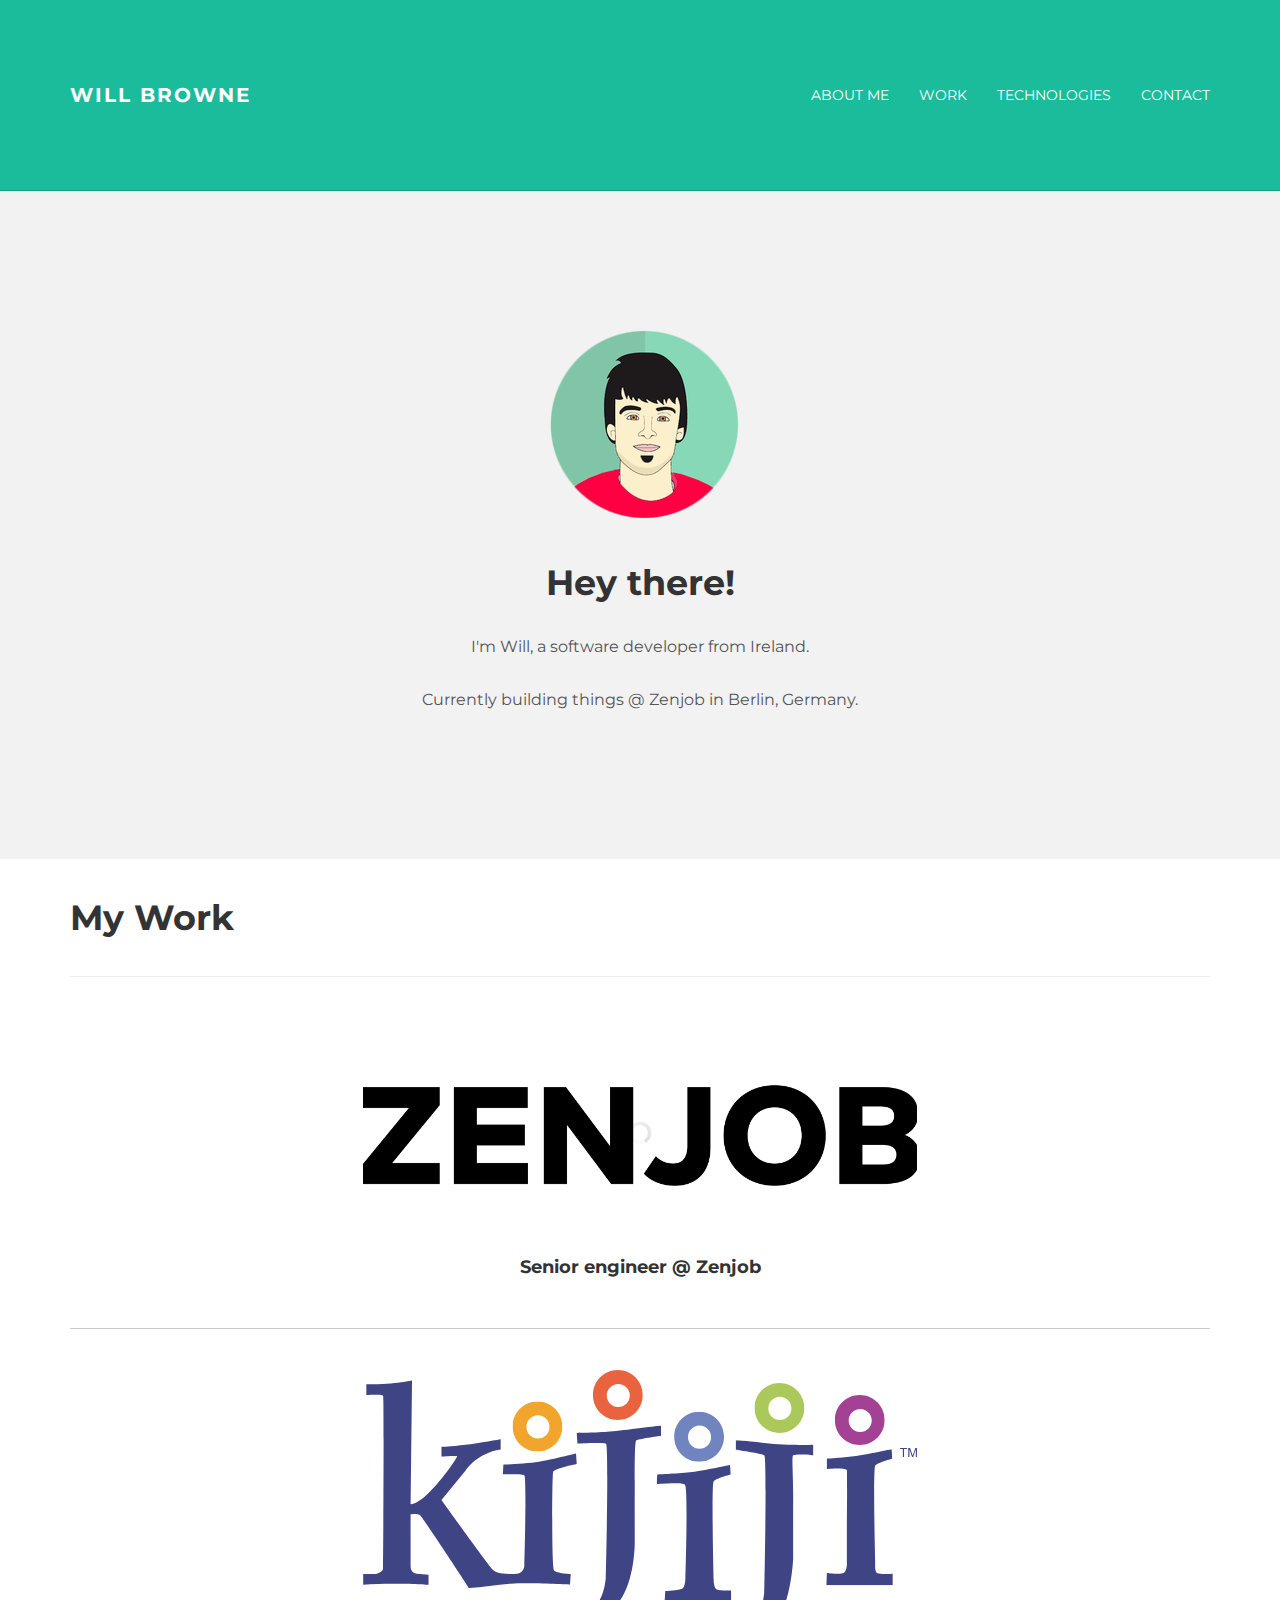
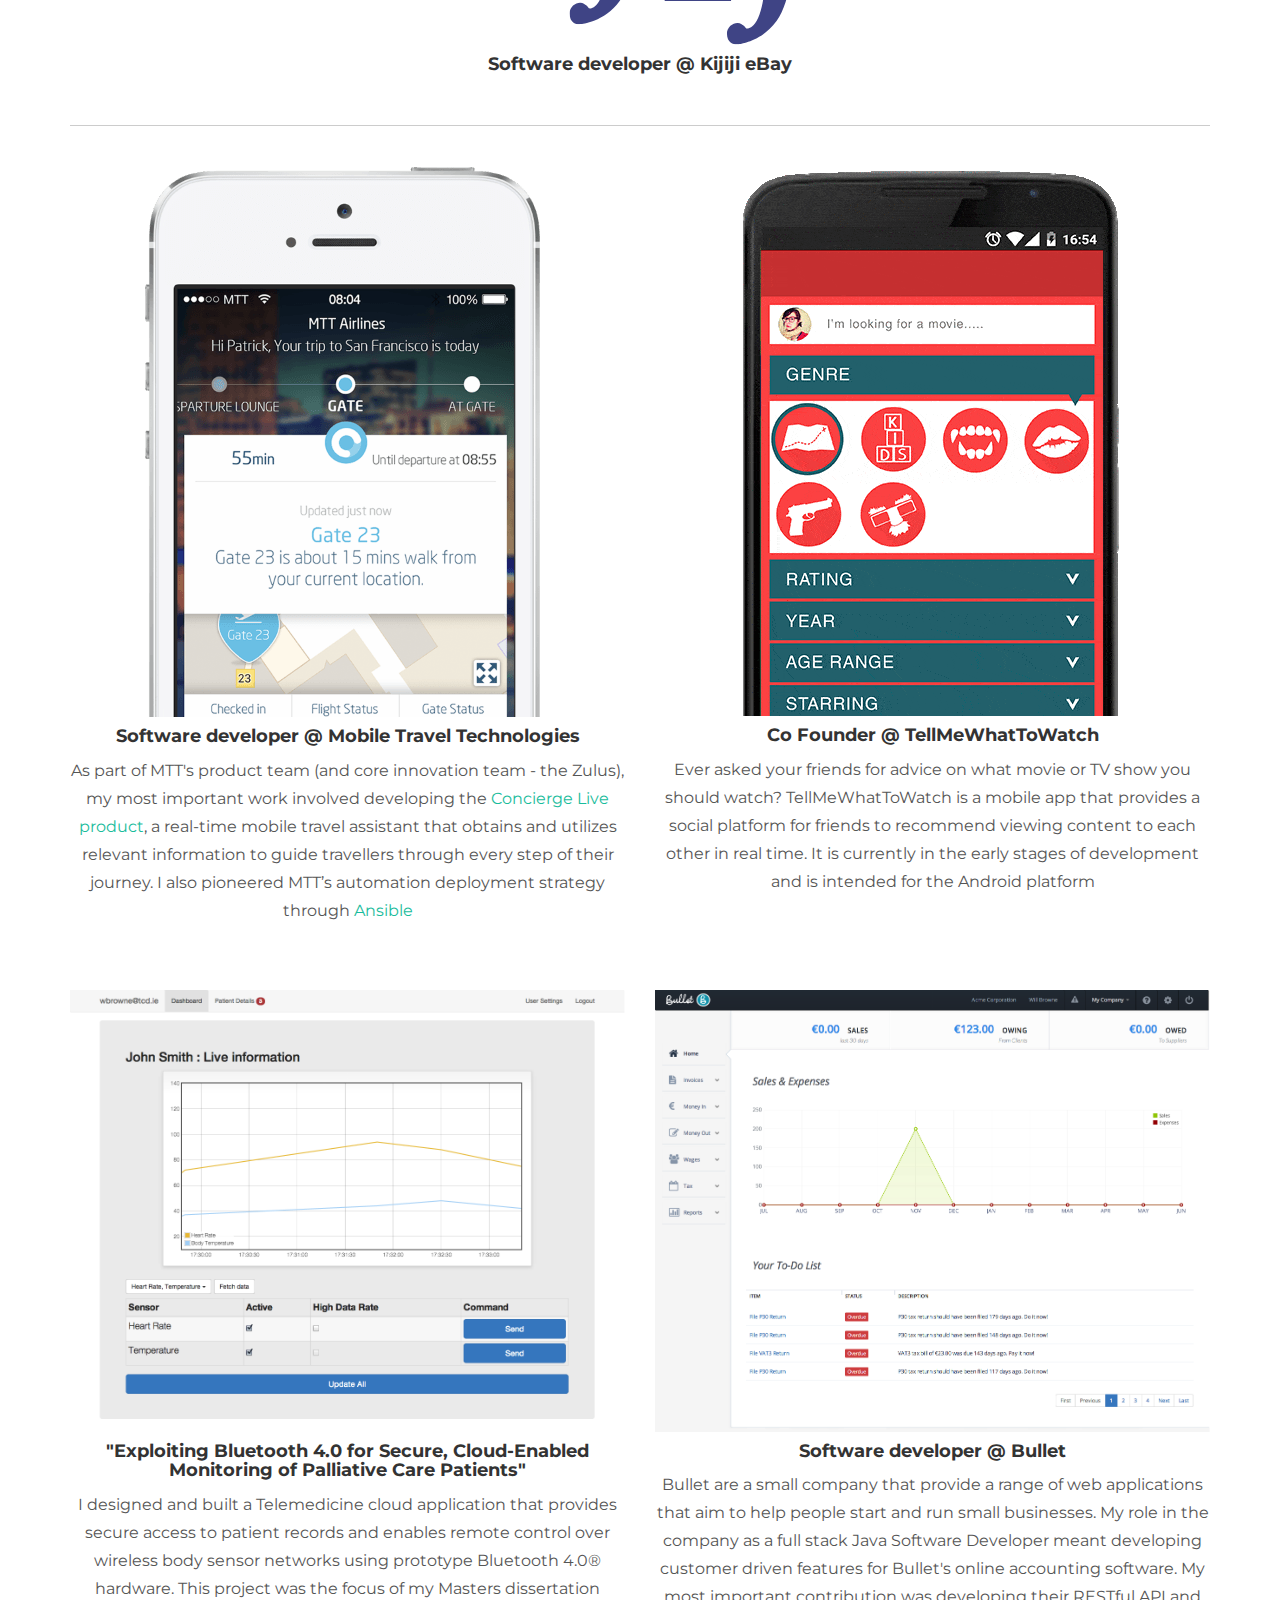
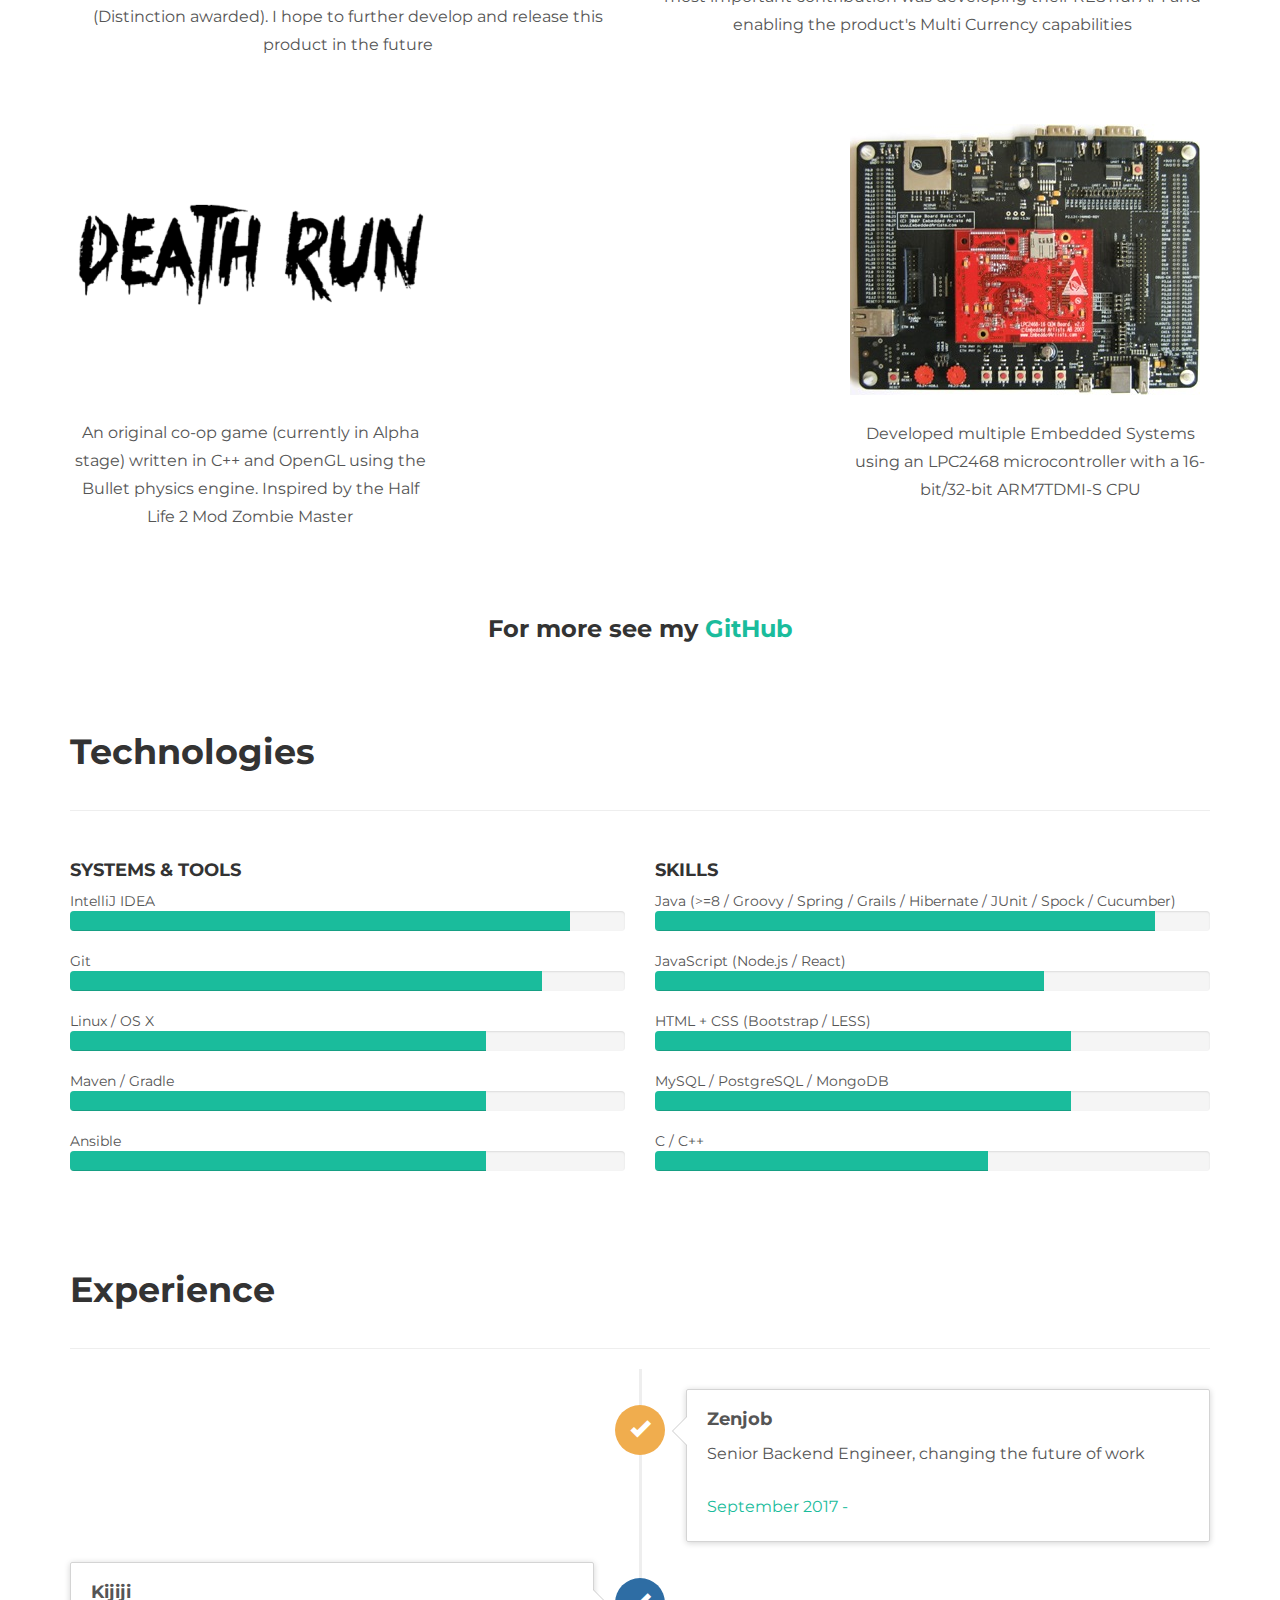
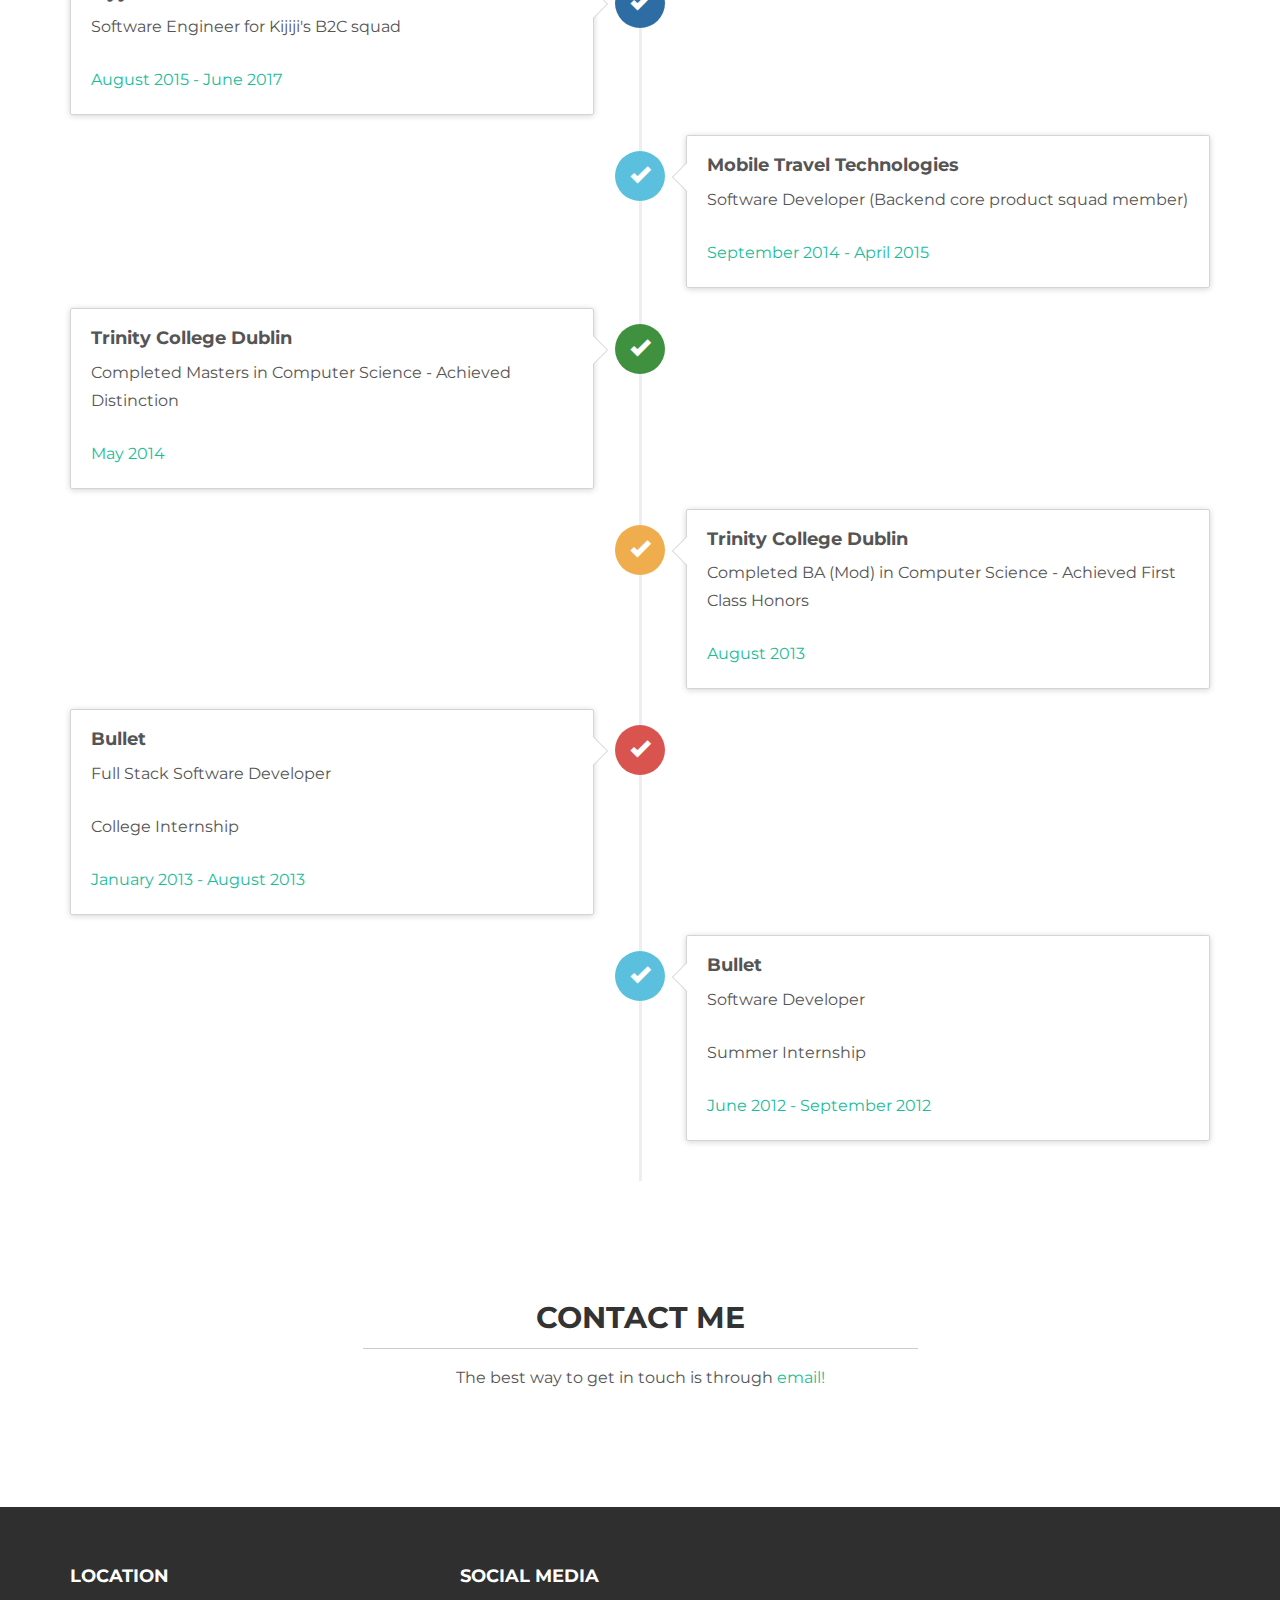
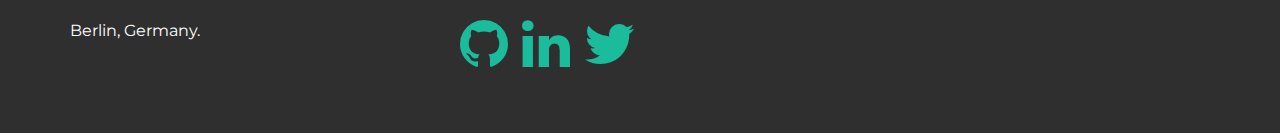
==== index.html @ 661a9d55 "Add twitter link" ====
<!DOCTYPE html>
<html lang="en">
<head>
    <meta charset="utf-8">
    <meta http-equiv="X-UA-Compatible" content="IE=edge">
    <meta name="viewport" content="width=device-width, initial-scale=1.0">
    <meta name="description" content="Will Browne Software Developer Portfolio">
    <meta name="author" content="Will Browne">

    <title>Will Browne | Software Developer</title>

    <script type="text/javascript" src="assets/js/jquery-1.11.1.min.js"></script>
    <script type="text/javascript" src="assets/js/hover.zoom.js"></script>
    <script type="text/javascript" src="assets/js/bootstrap.min.js"></script>

    <link href="assets/css/bootstrap.min.css" rel="stylesheet">
    <link href="assets/css/font-awesome.min.css" rel="stylesheet">
    <link href="assets/css/main.css" rel="stylesheet">
</head>
<body>

<div class="navbar navbar-inverse navbar-static-top">
    <div class="container">
        <div class="navbar-header">
            <button type="button" class="navbar-toggle" data-toggle="collapse" data-target=".navbar-collapse">
                <span class="icon-bar"></span>
                <span class="icon-bar"></span>
                <span class="icon-bar"></span>
            </button>
            <a class="navbar-brand" href="index.html">Will Browne</a>
        </div>
        <div class="navbar-collapse collapse">
            <ul class="nav navbar-nav navbar-right">
                <li><a href="#about">About Me</a></li>
                <li><a href="#work">Work</a></li>
                <li><a href="#technologies">Technologies</a></li>
                <li><a href="#contact">Contact</a></li>
            </ul>
        </div>
    </div>
</div>

<div id="about">
    <div id="ww">
        <div class="container">
            <div class="row">
                <div class="col-lg-8 col-lg-offset-2 centered">
                    <img class="img-responsive center-block" src="assets/img/me.png" alt="me" />
                    <h1>Hey there!</h1>
                    <p>I'm Will, a software developer from Ireland.</p>
                    <p>Currently building things @ Zenjob in Berlin, Germany.</p>
                </div>
            </div>
        </div>
    </div>
</div>

<div id="work">
    <div class="container">
        <div class="page-header">
            <h1>My Work</h1>
        </div>
        
        <div class="row mt centered">
            <div class="col-lg-6 col-lg-offset-3">
                <a class="zoom green" href="http://zenjob.com">
                    <img class="img-responsive" src="assets/img/zenjob.png" alt="zenjob"/>
                </a>
                <div>
                    <h4>Senior engineer @ Zenjob</h4>
                </div>
            </div>
        </div>

        <hr />

        <div class="row mt centered">
            <div class="col-lg-6 col-lg-offset-3">
                <a class="zoom green" href="work.html#kijiji">
                    <img class="img-responsive" src="assets/img/kijiji.svg" alt="kijiji"/>
                </a>
                <div>
                    <h4>Software developer @ Kijiji eBay</h4>
                </div>
            </div>
        </div>

        <hr />

        <div class="row mt centered">
            <div class="col-lg-6">
                <a class="zoom green" href="work.html#mtt">
                    <img class="img-responsive" src="assets/img/mtt.png" alt="MTT"/>
                </a>
                <div>
                    <h4>Software developer @ Mobile Travel Technologies</h4>

                    <p>As part of MTT's product team (and core innovation team - the Zulus), my most important work
                        involved developing the <a href="http://mttnow.com/mtt-concierge">Concierge Live product</a>, a
                        real-time mobile travel assistant that obtains and utilizes relevant information to guide
                        travellers through every step of their journey.
                        I also pioneered MTT’s automation deployment strategy through <a href="http://www.ansible.com">Ansible</a>
                    </p>
                </div>
            </div>

            <div class="col-lg-6">
                <a class="zoom green" href="work.html#movieApp">
                    <img class="img-responsive" src="assets/img/movie_app.gif"
                         alt="FF"/>
                </a>
                <div>
                    <h4>Co Founder @ TellMeWhatToWatch</h4>

                    <p>Ever asked your friends for advice on what movie or TV show you should watch?
                        TellMeWhatToWatch is a mobile app that provides a social platform for friends to recommend
                        viewing content to each other in real time. It is currently in the early stages of development
                        and is intended for the Android platform
                    </p>
                </div>
            </div>

        </div>

        <div class="row mt centered">
            <div class="col-lg-6">
                <a class="zoom green" href="work.html#dissertation"><img
                        class="img-responsive"
                        src="assets/img/health_dashboard.png" alt=""/></a>

                <div>
                    <h4>"Exploiting Bluetooth 4.0 for Secure, Cloud-Enabled Monitoring of Palliative Care Patients"</h4>

                    <p>I designed and built a Telemedicine cloud application that provides secure access to patient
                        records and enables remote control
                        over wireless body sensor networks using prototype Bluetooth 4.0&reg; hardware. This project was
                        the
                        focus of my Masters dissertation (Distinction awarded). I hope to further develop and release
                        this product in the
                        future</p>
                </div>
            </div>
            <div class="col-lg-6">
                <a class="zoom green" href="work.html#bullet"><img
                        class="img-responsive"
                        src="assets/img/bullet.png" alt=""/></a>
                <div>
                    <h4>Software developer @ Bullet</h4>

                    <p>Bullet are a small company that provide a range of web applications that aim to help people start
                        and
                        run small businesses. My role in the company as a full stack Java Software Developer meant
                        developing customer driven features for Bullet's online accounting software. My most important
                        contribution was developing their RESTful API and enabling the product's Multi Currency
                        capabilities</p>
                </div>
            </div>
        </div>

        <div class="row mt centered">
            <div class="col-lg-4">
                <a class="zoom green" href="work.html#deathrun"><img class="img-responsive"
                                                                     src="assets/img/deathrun.png" alt=""/></a>

                <p></p>

                <p>An original co-op game (currently in Alpha stage) written in C++ and OpenGL using the Bullet physics
                    engine. Inspired by the Half Life 2 Mod Zombie Master</p>
            </div>
            <div class="col-lg-4"></div>
            <div class="col-lg-4">
                <a class="zoom green" href="work.html#embedded"><img class="img-responsive" src="assets/img/LPC2468.jpg"
                                                                     alt=""/></a>

                <p></p>

                <p>Developed multiple Embedded Systems using an LPC2468 microcontroller with a 16-bit/32-bit ARM7TDMI-S
                    CPU</p>
            </div>
        </div>

        <div class="row mt centered">
            <h3>For more see my <a href="https://github.com/wbrowne?tab=repositories">GitHub</a></h3>
        </div>

    </div>
</div>

<div id="technologies">
    <div class="container">
        <div class="page-header">
            <h1>Technologies</h1>
        </div>
        <div class="row mt">
            <div class="col-lg-6">
                <h4>SYSTEMS &amp; TOOLS</h4>

                IntelliJ IDEA
                <div class="progress">
                    <div class="progress-bar progress-bar-theme" role="progressbar" aria-valuenow="90" aria-valuemin="0"
                         aria-valuemax="100" style="width: 90%;">
                        <span class="sr-only">90% Complete</span>
                    </div>
                </div>

                Git
                <div class="progress">
                    <div class="progress-bar progress-bar-theme" role="progressbar" aria-valuenow="80" aria-valuemin="0"
                         aria-valuemax="100" style="width: 85%;">
                        <span class="sr-only">85% Complete</span>
                    </div>
                </div>

                Linux / OS X
                <div class="progress">
                    <div class="progress-bar progress-bar-theme" role="progressbar" aria-valuenow="70" aria-valuemin="0"
                         aria-valuemax="100" style="width: 75%;">
                        <span class="sr-only">75% Complete</span>
                    </div>
                </div>

                Maven / Gradle
                <div class="progress">
                    <div class="progress-bar progress-bar-theme" role="progressbar" aria-valuenow="75" aria-valuemin="0"
                         aria-valuemax="100" style="width: 75%;">
                        <span class="sr-only">75% Complete</span>
                    </div>
                </div>

                Ansible
                <div class="progress">
                    <div class="progress-bar progress-bar-theme" role="progressbar" aria-valuenow="75" aria-valuemin="0"
                         aria-valuemax="100" style="width: 75%;">
                        <span class="sr-only">75% Complete</span>
                    </div>
                </div>

            </div>

            <div class="col-lg-6">
                <h4>SKILLS</h4>
                Java (>=8 / Groovy / Spring / Grails / Hibernate / JUnit / Spock / Cucumber)
                <div class="progress">
                    <div class="progress-bar progress-bar-theme" role="progressbar" aria-valuenow="90" aria-valuemin="0"
                         aria-valuemax="100" style="width: 90%;">
                        <span class="sr-only">90% Complete</span>
                    </div>
                </div>

                JavaScript (Node.js / React)
                <div class="progress">
                    <div class="progress-bar progress-bar-theme" role="progressbar" aria-valuenow="75" aria-valuemin="0"
                         aria-valuemax="100" style="width: 70%;">
                        <span class="sr-only">70% Complete</span>
                    </div>
                </div>

                HTML + CSS (Bootstrap / LESS)
                <div class="progress">
                    <div class="progress-bar progress-bar-theme" role="progressbar" aria-valuenow="75" aria-valuemin="0"
                         aria-valuemax="100" style="width: 75%;">
                        <span class="sr-only">75% Complete</span>
                    </div>
                </div>

                MySQL / PostgreSQL / MongoDB
                <div class="progress">
                    <div class="progress-bar progress-bar-theme" role="progressbar" aria-valuenow="75" aria-valuemin="0"
                         aria-valuemax="100" style="width: 75%;">
                        <span class="sr-only">75% Complete</span>
                    </div>
                </div>

                C / C++
                <div class="progress">
                    <div class="progress-bar progress-bar-theme" role="progressbar" aria-valuenow="65" aria-valuemin="0"
                         aria-valuemax="100" style="width: 60%;">
                        <span class="sr-only">60% Complete</span>
                    </div>
                </div>

            </div>
        </div>
    </div>
</div>

<div class="container">
    <div class="page-header">
        <h1 id="timeline">Experience</h1>
    </div>
    <ul class="timeline">
        <li class="timeline-inverted">
            <div class="timeline-badge warning"><i class="glyphicon glyphicon-ok"></i></div>
            <div class="timeline-panel">
                <div class="timeline-heading">
                    <h4 class="timeline-title">Zenjob</h4>

                    <p>Senior Backend Engineer, changing the future of work</p>
                </div>
                <div class="timeline-body">
                    <p class="green">September 2017 -</p>
                </div>
            </div>
        </li>
        <li>
            <div class="timeline-badge primary"><i class="glyphicon glyphicon-ok"></i></div>
            <div class="timeline-panel">
                <div class="timeline-heading">
                    <h4 class="timeline-title">Kijiji</h4>

                    <p>Software Engineer for Kijiji's B2C squad</p>
                </div>
                <div class="timeline-body">
                    <p class="green">August 2015 - June 2017</p>
                </div>
            </div>
        </li>
        <li class="timeline-inverted">
            <div class="timeline-badge info"><i class="glyphicon glyphicon-ok"></i></div>
            <div class="timeline-panel">
                <div class="timeline-heading">
                    <h4 class="timeline-title">Mobile Travel Technologies</h4>

                    <p>Software Developer (Backend core product squad member)</p>
                </div>
                <div class="timeline-body">
                    <p class="green">September 2014 - April 2015</p>
                </div>
            </div>
        </li>
        <li>
            <div class="timeline-badge success"><i class="glyphicon glyphicon-ok"></i></div>
            <div class="timeline-panel">
                <div class="timeline-heading">
                    <h4 class="timeline-title">Trinity College Dublin</h4>

                    <p>Completed Masters in Computer Science - Achieved Distinction</p>
                </div>
                <div class="timeline-body">
                    <p class="green">May 2014</p>
                </div>
            </div>
        </li>
        <li class="timeline-inverted">
            <div class="timeline-badge warning"><i class="glyphicon glyphicon-ok"></i></div>
            <div class="timeline-panel">
                <div class="timeline-heading">
                    <h4 class="timeline-title">Trinity College Dublin</h4>

                    <p>Completed BA (Mod) in Computer Science - Achieved First Class Honors</p>
                </div>
                <div class="timeline-body">
                    <p class="green">August 2013</p>
                </div>
            </div>
        </li>
        <li>
            <div class="timeline-badge danger"><i class="glyphicon glyphicon-ok"></i></div>
            <div class="timeline-panel">
                <div class="timeline-heading">
                    <h4 class="timeline-title">Bullet</h4>

                    <p>Full Stack Software Developer</p>

                    <p>College Internship</p>
                </div>
                <div class="timeline-body">
                    <p class="green">January 2013 - August 2013</p>
                </div>
            </div>
        </li>
        <li class="timeline-inverted">
            <div class="timeline-badge info"><i class="glyphicon glyphicon-ok"></i></div>
            <div class="timeline-panel">
                <div class="timeline-heading">
                    <h4 class="timeline-title">Bullet</h4>

                    <p>Software Developer</p>

                    <p>Summer Internship</p>
                </div>
                <div class="timeline-body">
                    <p class="green">June 2012 - September 2012</p>
                </div>
            </div>
        </li>
    </ul>
</div>

<div id="contact">
    <div class="container pt">
        <div class="row mt">
            <div class="col-lg-6 col-lg-offset-3 centered">
                <h2>CONTACT ME</h2>
                <hr>
                <p>The best way to get in touch is through <a
                        href="mailto:wbrowne@tcd.ie?Subject=Hello!">email!</a></p>
            </div>
        </div>
    </div>
</div>

<div id="footer">
    <div class="container">
        <div class="row">
            <div class="col-lg-4">
                <h4>Location</h4>
                <p>
                    Berlin, Germany.
                </p>
            </div>

            <div class="col-lg-4">
                <h4>Social Media</h4>

                <ul class="list-inline">
                    <li><a href="https://github.com/wbrowne?tab=repositories" class="fa fa-github fa-4x"></a></li>
                    <li><a href="https://www.linkedin.com/in/willbrowne" class="fa fa-linkedin fa-4x"></a></li>
                    <li><a href="https://www.twitter.com/_willbrowne_" class="fa fa-twitter fa-4x"></a></li>
                </ul>
            </div>
        </div>
    </div>
</div>

</body>
</html>
---- assets/css/main.css ----
/*
 * Author: Carlos Alvarez
 * URL: http://alvarez.is
 *
 * Project Name: STANLEY - Free Bootstrap 3 Theme
 * Version: 1.0
 * URL: http://blacktie.co
 */

@import url(http://fonts.googleapis.com/css?family=Montserrat:400,700);

html,
body {
  height: 100%;
  width: 100%;
}

body {
  	background-color: #ffffff;
  	font-family: 'Montserrat', sans-serif;
    font-weight: 400;
    font-size: 14px;
    color: #555;

    -webkit-font-smoothing: antialiased;
    -webkit-overflow-scrolling: touch;
}

/* Titles */
h1, h2, h3, h4, h5, h6 {
	font-family: 'Montserrat', sans-serif;
    font-weight: 700;
    color: #333;
}

h1 {
	font-size: 35px;
	margin-top: 30px;
	margin-bottom: 30px;
}

/* Paragraph & Typographic */
p {
    line-height: 28px;
    margin-bottom: 25px;
    font-size: 16px;
}

.centered {
    text-align: center;
}

/* Links */
a {
    color: #1abc9c;
    word-wrap: break-word;

    -webkit-transition: color 0.1s ease-in, background 0.1s ease-in;
    -moz-transition: color 0.1s ease-in, background 0.1s ease-in;
    -ms-transition: color 0.1s ease-in, background 0.1s ease-in;
    -o-transition: color 0.1s ease-in, background 0.1s ease-in;
    transition: color 0.1s ease-in, background 0.1s ease-in;
}

a:hover,
a:focus {
    color: #7b7b7b;
    text-decoration: none;
    outline: 0;
}

a:before,
a:after {
    -webkit-transition: color 0.1s ease-in, background 0.1s ease-in;
    -moz-transition: color 0.1s ease-in, background 0.1s ease-in;
    -ms-transition: color 0.1s ease-in, background 0.1s ease-in;
    -o-transition: color 0.1s ease-in, background 0.1s ease-in;
    transition: color 0.1s ease-in, background 0.1s ease-in;
}

 hr {
    display: block;
    height: 1px;
    border: 0;
    border-top: 1px solid #ccc;
    margin: 1em 0;
    padding: 0;
}

.navbar {
	text-transform: uppercase;
	margin-bottom: 0px;
}

.navbar-inverse {
	padding-bottom: 70px;
	padding-top: 70px;
}

.navbar-inverse {
	background-color: #1abc9c;
	border-color: #16a085;
}

.navbar-inverse .navbar-nav > li > a {
	color: white;
}

.navbar-inverse .navbar-nav > li > a:hover {
	color: #222222;
}

.navbar-brand {
	font-weight: 700;
	font-size: 20px;
	letter-spacing: 2px;
}

.navbar-brand:hover {
    font-size: 21px;
}

.navbar-inverse .navbar-brand {
	color: white;
}

.navbar-inverse .navbar-toggle {
	border-color: transparent;
}

.progress-bar-theme {
  background-color: #1abc9c;
}

.green {
	color: #1abc9c;
}

/* Helpers */

.mt {
	margin-top: 40px;
	margin-bottom: 40px;
}

.pt {
	padding-top: 50px;
	padding-bottom: 50px;
}

/* +++++ WRAP SECTIONS +++++ */

#ww {
	padding-top: 120px;
	padding-bottom: 120px;
	background-color: #f2f2f2;
}

#footer {
	background-color: #2f2f2f;
	padding-top: 50px;
	padding-bottom: 50px;
}

#footer p {
	color: white;
}

#footer h4 {
	color: white;
	text-transform: uppercase;
	padding-bottom: 20px;
}


/* +++++ Color Wraps / Blog Page +++++ */

#grey {
	padding-top: 60px;
	padding-bottom: 60px;
	background-color: #f2f2f2;
}

#white {
	padding-top: 60px;
	padding-bottom: 60px;
	background-color: #ffffff;
}

.bq {
	font-size: 22px;
	padding-top: 30px;
}

/* Effects also are controled by hover.zoom.js */
.zoom {
    display:block;
    position:relative;
    overflow:hidden;
    background:transparent url(../img/loader.gif) no-repeat center;
}

.zoomOverlay {
    position:absolute;
    top:0; left:0;
    bottom:0; right:0;
    display:none;
    background: url(../img/zoom.png) no-repeat center;
}

.zoom2 {
	opacity: 1;
}

.zoom2:hover {
	opacity: 0.5;
}

.vert-text {
  display: table-cell;
  vertical-align: middle;
  text-align: center;
}

.vert-text h1 {
  padding: 0;
  margin: 0;
  font-size: 4.5em;
  font-weight: 700;
}

/* Full Page Image Header Area */

.header {
  display: table;
  height: 100%;
  width: 100%;
  position: relative;
  background: url(../img/work.jpg) no-repeat center center fixed;
  -webkit-background-size: cover;
  -moz-background-size: cover;
  -o-background-size: cover;
  background-size: cover;
}

.right-align {
    float: right;
}

/* Timeline */
.timeline {
    list-style: none;
    padding: 20px 0 20px;
    position: relative;
}

.timeline:before {
    top: 0;
    bottom: 0;
    position: absolute;
    content: " ";
    width: 3px;
    background-color: #eeeeee;
    left: 50%;
    margin-left: -1.5px;
}

.timeline > li {
    margin-bottom: 20px;
    position: relative;
}

.timeline > li:before,
.timeline > li:after {
    content: " ";
    display: table;
}

.timeline > li:after {
    clear: both;
}

.timeline > li:before,
.timeline > li:after {
    content: " ";
    display: table;
}

.timeline > li:after {
    clear: both;
}

.timeline > li > .timeline-panel {
    width: 46%;
    float: left;
    border: 1px solid #d4d4d4;
    border-radius: 2px;
    padding: 20px;
    position: relative;
    -webkit-box-shadow: 0 1px 6px rgba(0, 0, 0, 0.175);
    box-shadow: 0 1px 6px rgba(0, 0, 0, 0.175);
}

.timeline > li > .timeline-panel:before {
    position: absolute;
    top: 26px;
    right: -15px;
    display: inline-block;
    border-top: 15px solid transparent;
    border-left: 15px solid #ccc;
    border-right: 0 solid #ccc;
    border-bottom: 15px solid transparent;
    content: " ";
}

.timeline > li > .timeline-panel:after {
    position: absolute;
    top: 27px;
    right: -14px;
    display: inline-block;
    border-top: 14px solid transparent;
    border-left: 14px solid #fff;
    border-right: 0 solid #fff;
    border-bottom: 14px solid transparent;
    content: " ";
}

.timeline > li > .timeline-badge {
    color: #fff;
    width: 50px;
    height: 50px;
    line-height: 50px;
    font-size: 1.4em;
    text-align: center;
    position: absolute;
    top: 16px;
    left: 50%;
    margin-left: -25px;
    background-color: #999999;
    z-index: 100;
    border-top-right-radius: 50%;
    border-top-left-radius: 50%;
    border-bottom-right-radius: 50%;
    border-bottom-left-radius: 50%;
}

.timeline > li.timeline-inverted > .timeline-panel {
    float: right;
}

.timeline > li.timeline-inverted > .timeline-panel:before {
    border-left-width: 0;
    border-right-width: 15px;
    left: -15px;
    right: auto;
}

.timeline > li.timeline-inverted > .timeline-panel:after {
    border-left-width: 0;
    border-right-width: 14px;
    left: -14px;
    right: auto;
}

.timeline-badge.primary {
    background-color: #2e6da4 !important;
}

.timeline-badge.success {
    background-color: #3f903f !important;
}

.timeline-badge.warning {
    background-color: #f0ad4e !important;
}

.timeline-badge.danger {
    background-color: #d9534f !important;
}

.timeline-badge.info {
    background-color: #5bc0de !important;
}

.timeline-title {
    margin-top: 0;
    color: inherit;
}

.timeline-body > p,
.timeline-body > ul {
    margin-bottom: 0;
}

.timeline-body > p + p {
    margin-top: 5px;
}

@media (max-width: 767px) {
    ul.timeline:before {
        left: 40px;
    }

    ul.timeline > li > .timeline-panel {
        width: calc(100% - 90px);
        width: -moz-calc(100% - 90px);
        width: -webkit-calc(100% - 90px);
    }

    ul.timeline > li > .timeline-badge {
        left: 15px;
        margin-left: 0;
        top: 16px;
    }

    ul.timeline > li > .timeline-panel {
        float: right;
    }

    ul.timeline > li > .timeline-panel:before {
        border-left-width: 0;
        border-right-width: 15px;
        left: -15px;
        right: auto;
    }

    ul.timeline > li > .timeline-panel:after {
        border-left-width: 0;
        border-right-width: 14px;
        left: -14px;
        right: auto;
    }
}

/* PNG sprites */
.sprites { background: url('../img/sprites.png') no-repeat; }
.bullet { width: 555px; height: 442px; background-position: -556px -539px; }
.deathrun { width: 360px; height: 270px; background-position: -551px -268px; }
.health_dashboard { width: 555px; height: 442px; background-position: 0 -551px; }
.mtt { width: 550px; height: 550px; background-position: 0 0; }
.mtt_logo { width: 220px; height: 220px; background-position: -912px 0; }
.nodejs { width: 360px; height: 267px; background-position: -551px 0; }
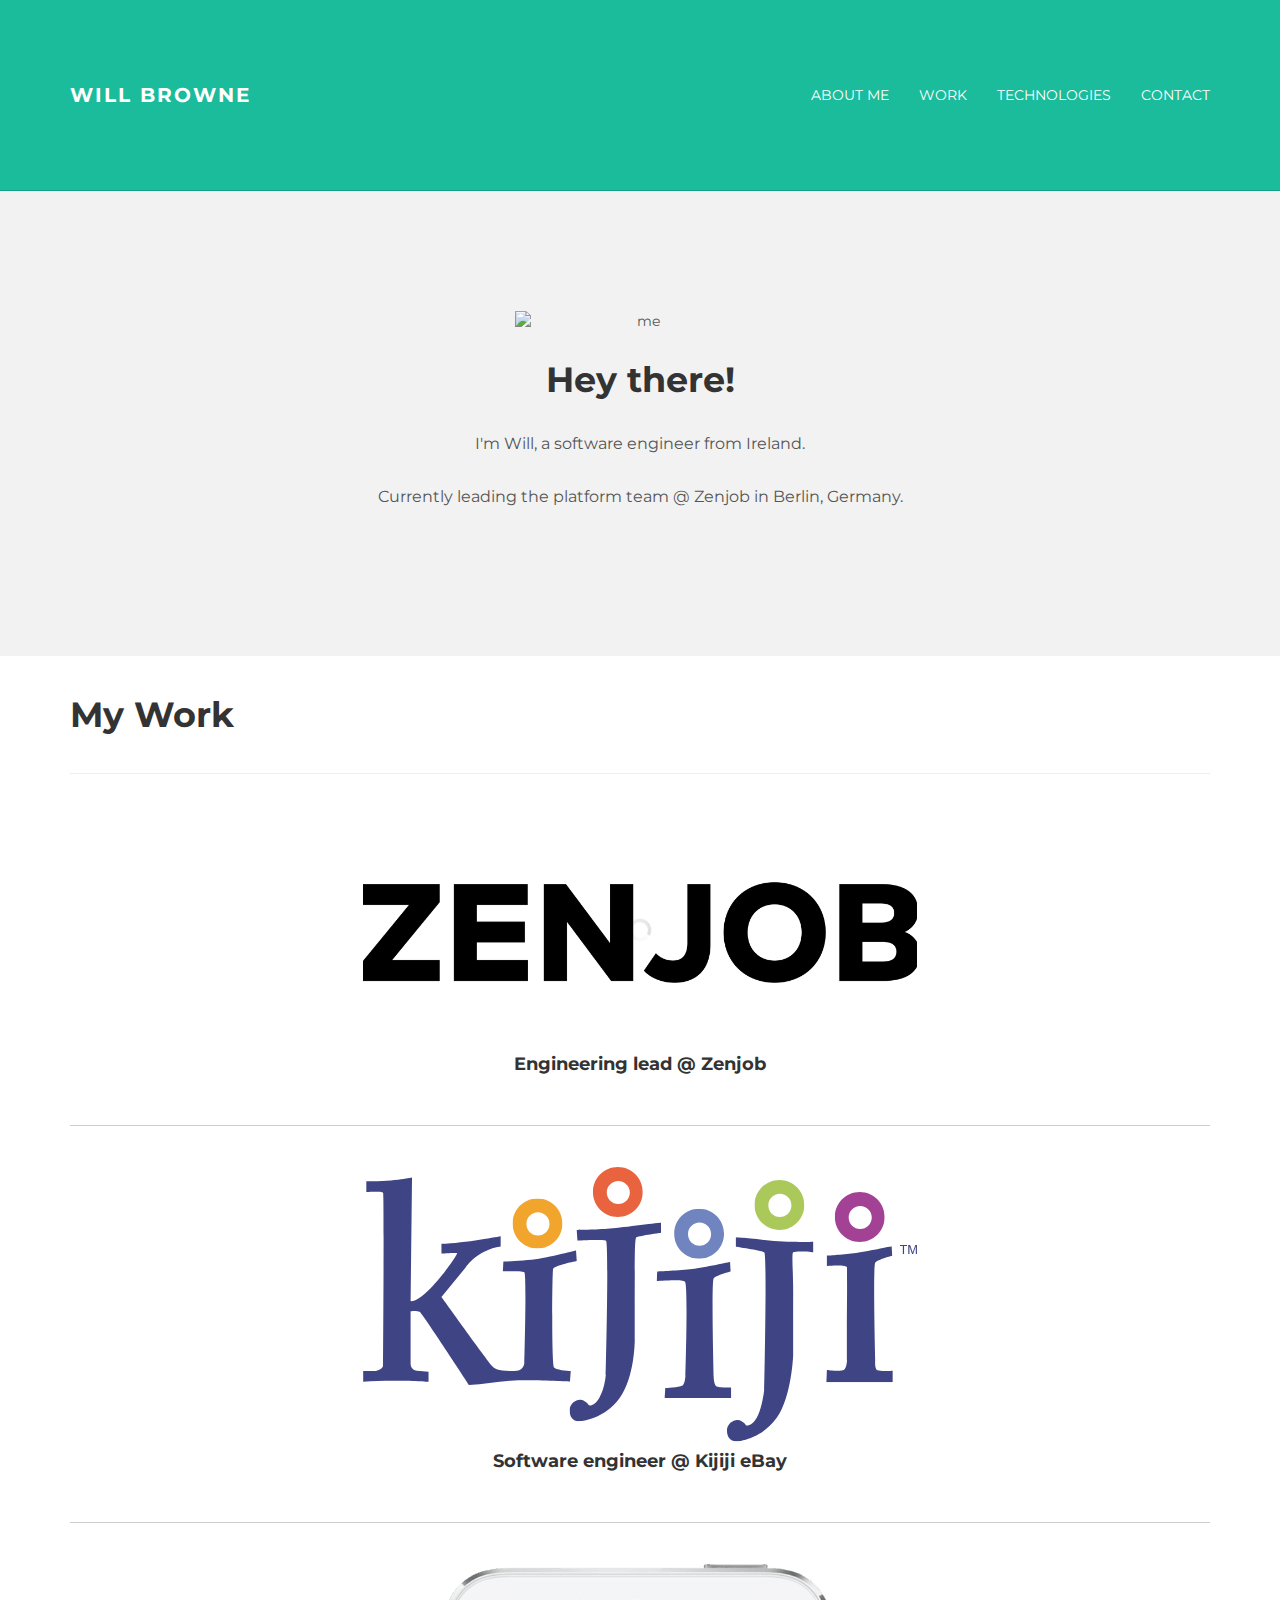
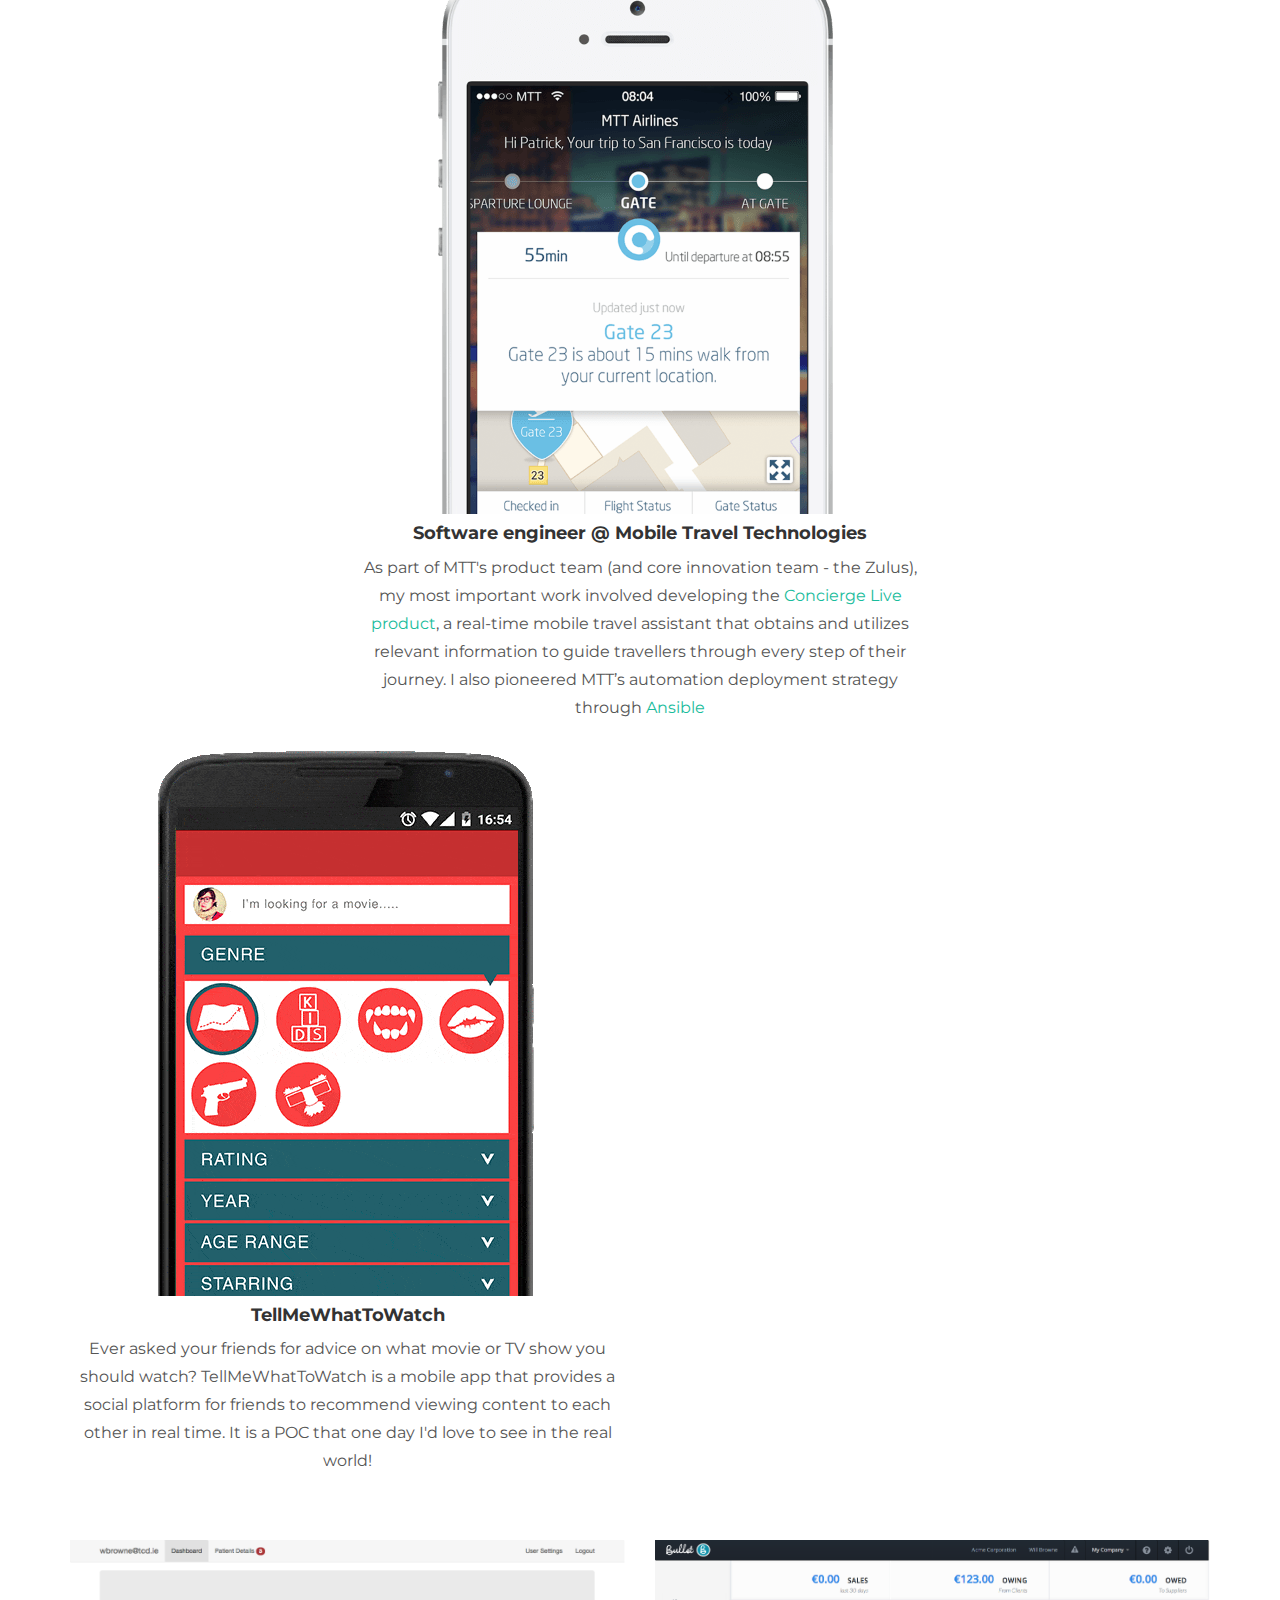
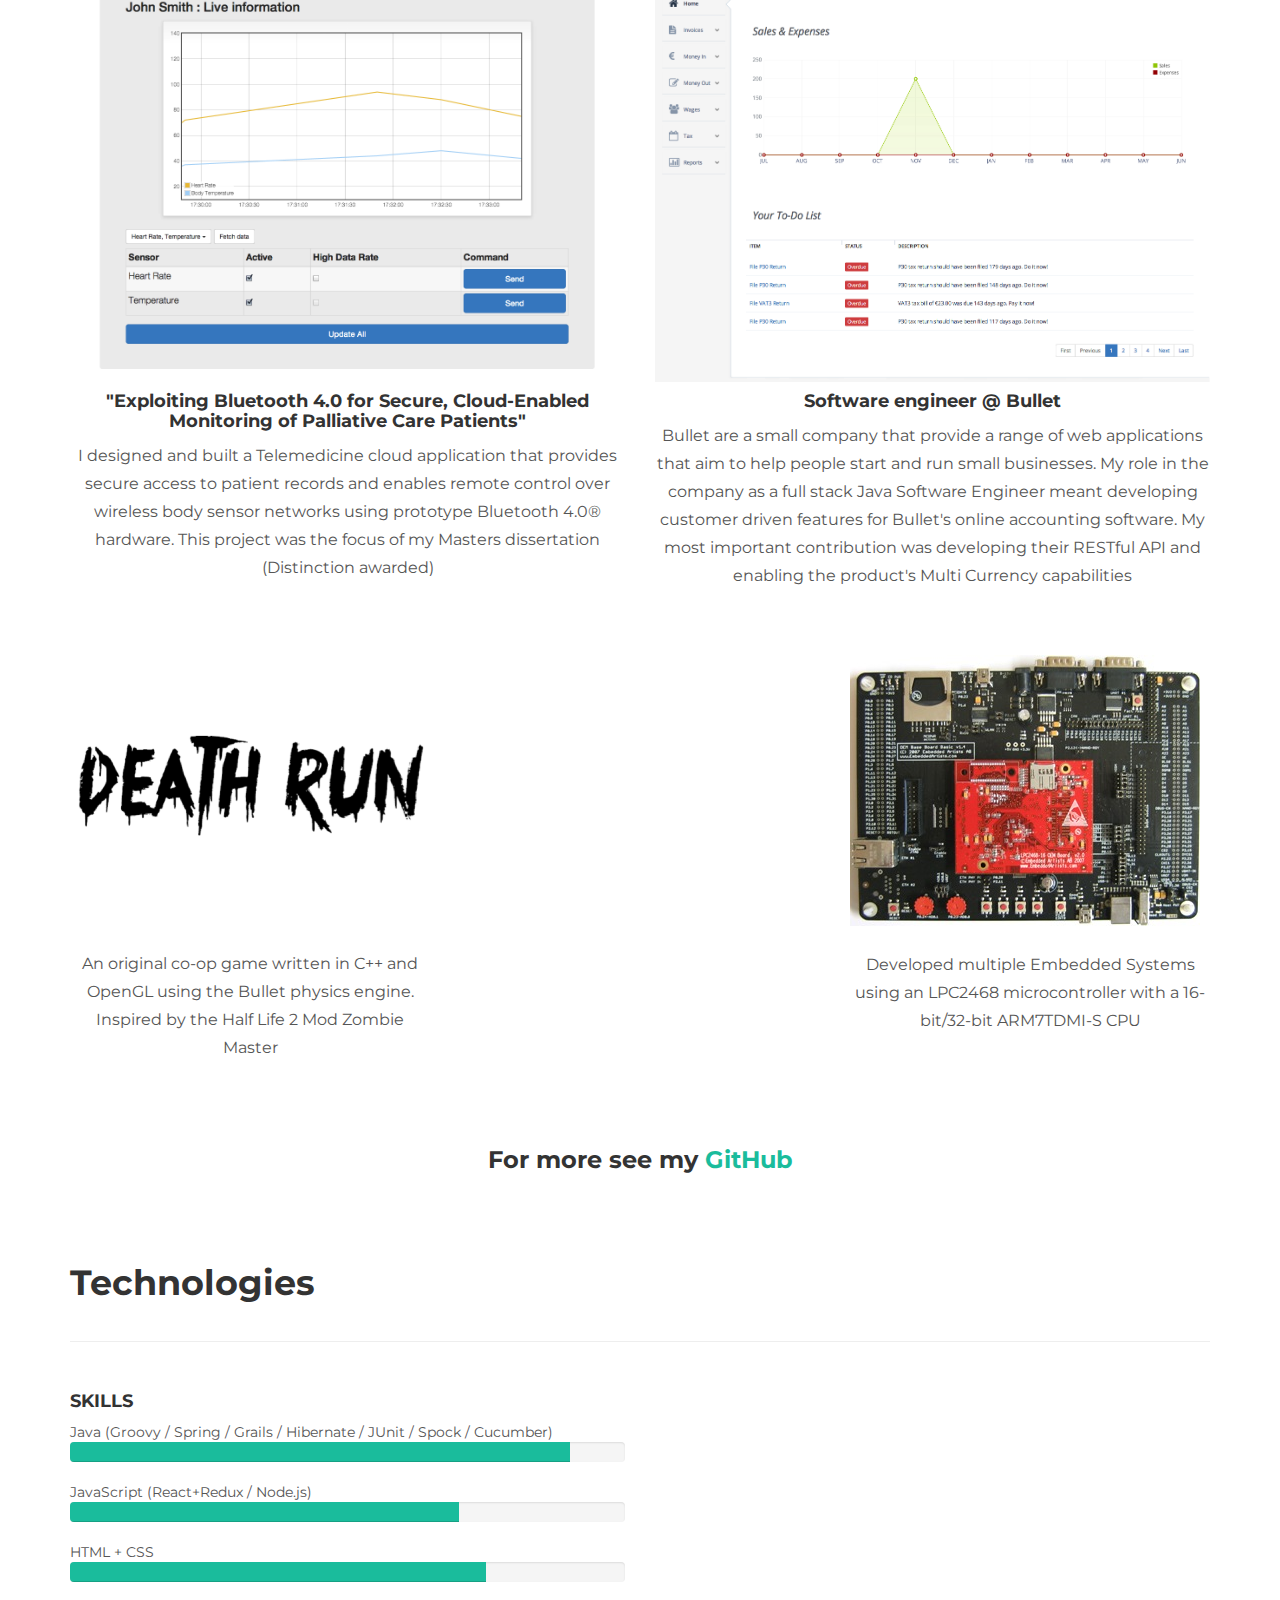
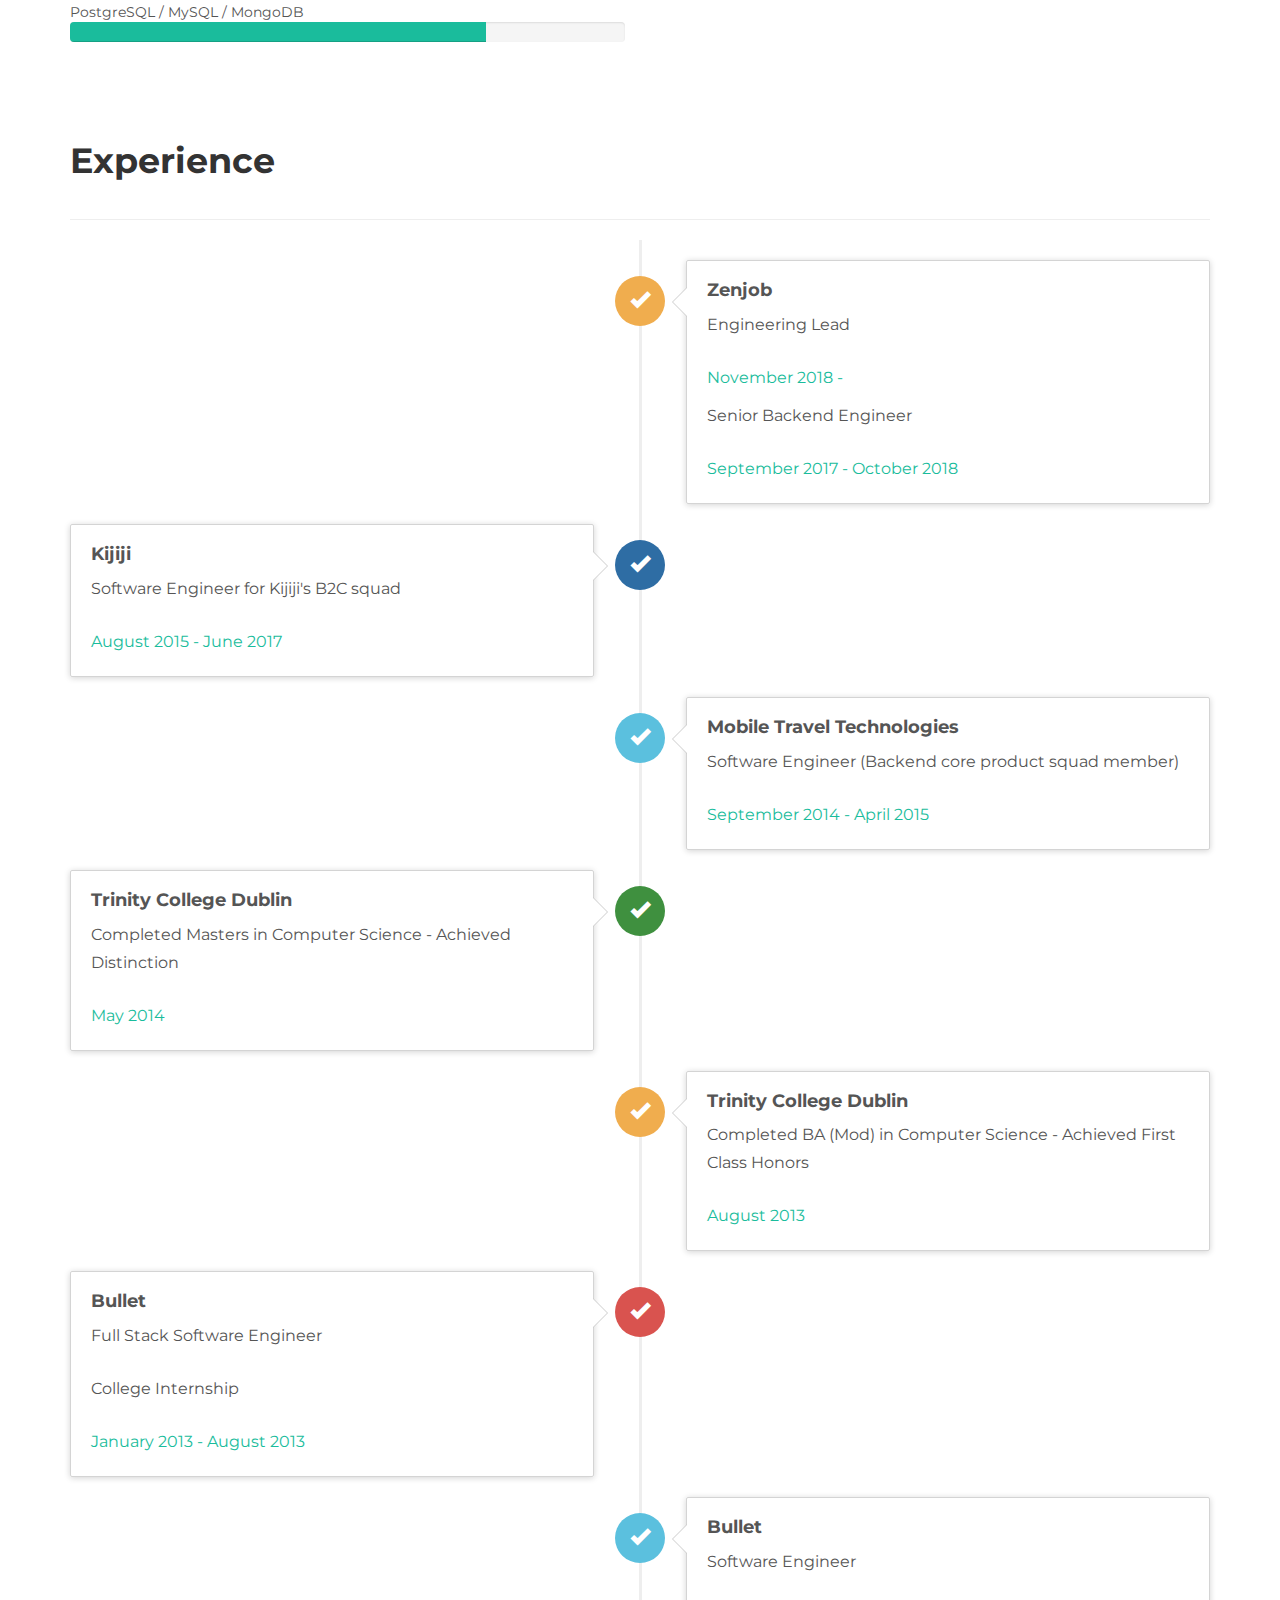
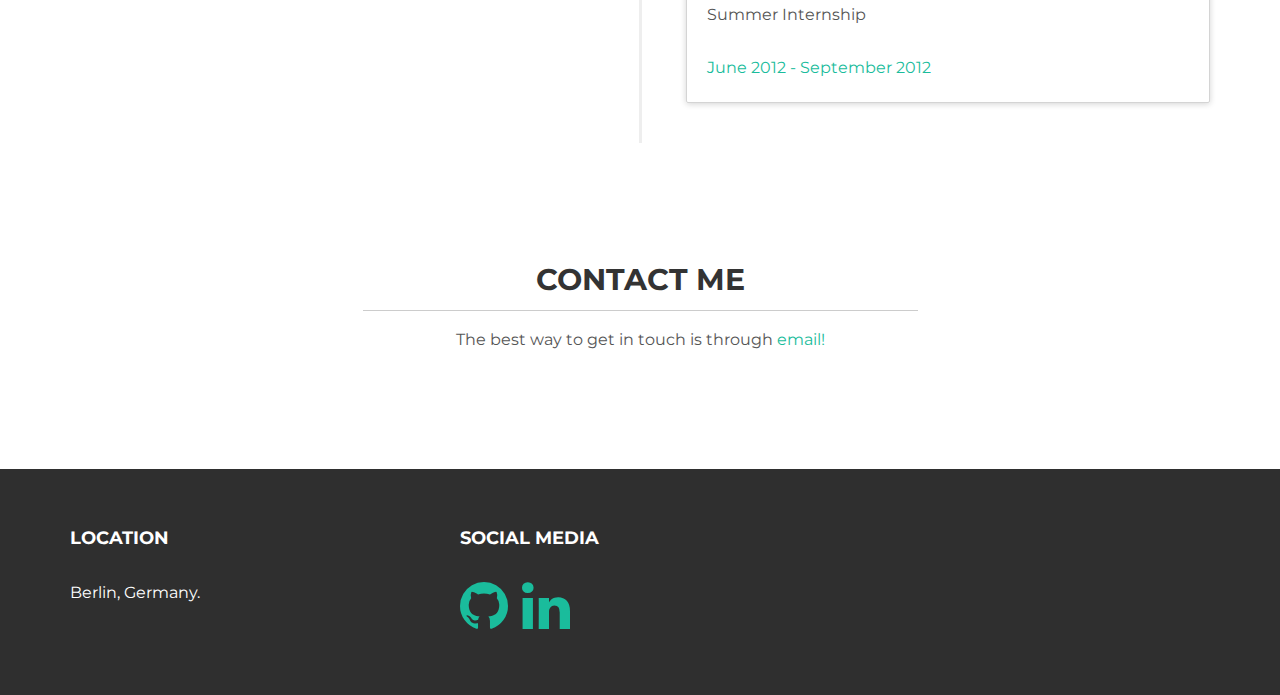
==== commit 24e3a543: "Update wording ; cleanup" ====
--- a/index.html
+++ b/index.html
@@ -4,10 +4,10 @@
     <meta charset="utf-8">
     <meta http-equiv="X-UA-Compatible" content="IE=edge">
     <meta name="viewport" content="width=device-width, initial-scale=1.0">
-    <meta name="description" content="Will Browne Software Developer Portfolio">
+    <meta name="description" content="Will Browne Software Engineer Portfolio">
     <meta name="author" content="Will Browne">
 
-    <title>Will Browne | Software Developer</title>
+    <title>Will Browne | Software Engineer</title>
 
     <script type="text/javascript" src="assets/js/jquery-1.11.1.min.js"></script>
     <script type="text/javascript" src="assets/js/hover.zoom.js"></script>
@@ -45,10 +45,10 @@
         <div class="container">
             <div class="row">
                 <div class="col-lg-8 col-lg-offset-2 centered">
-                    <img class="img-responsive center-block" src="assets/img/me.png" alt="me" />
+                    <img class="img-responsive center-block" src="assets/img/me.png" width="250px" alt="me" />
                     <h1>Hey there!</h1>
-                    <p>I'm Will, a software developer from Ireland.</p>
-                    <p>Currently building things @ Zenjob in Berlin, Germany.</p>
+                    <p>I'm Will, a software engineer from Ireland.</p>
+                    <p>Currently leading the platform team @ Zenjob in Berlin, Germany.</p>
                 </div>
             </div>
         </div>
@@ -67,7 +67,7 @@
                     <img class="img-responsive" src="assets/img/zenjob.png" alt="zenjob"/>
                 </a>
                 <div>
-                    <h4>Senior engineer @ Zenjob</h4>
+                    <h4>Engineering lead @ Zenjob</h4>
                 </div>
             </div>
         </div>
@@ -80,7 +80,7 @@
                     <img class="img-responsive" src="assets/img/kijiji.svg" alt="kijiji"/>
                 </a>
                 <div>
-                    <h4>Software developer @ Kijiji eBay</h4>
+                    <h4>Software engineer @ Kijiji eBay</h4>
                 </div>
             </div>
         </div>
@@ -88,12 +88,12 @@
         <hr />
 
         <div class="row mt centered">
-            <div class="col-lg-6">
+            <div class="col-lg-6 col-lg-offset-3">
                 <a class="zoom green" href="work.html#mtt">
                     <img class="img-responsive" src="assets/img/mtt.png" alt="MTT"/>
                 </a>
                 <div>
-                    <h4>Software developer @ Mobile Travel Technologies</h4>
+                    <h4>Software engineer @ Mobile Travel Technologies</h4>
 
                     <p>As part of MTT's product team (and core innovation team - the Zulus), my most important work
                         involved developing the <a href="http://mttnow.com/mtt-concierge">Concierge Live product</a>, a
@@ -110,12 +110,11 @@
                          alt="FF"/>
                 </a>
                 <div>
-                    <h4>Co Founder @ TellMeWhatToWatch</h4>
+                    <h4>TellMeWhatToWatch</h4>
 
                     <p>Ever asked your friends for advice on what movie or TV show you should watch?
                         TellMeWhatToWatch is a mobile app that provides a social platform for friends to recommend
-                        viewing content to each other in real time. It is currently in the early stages of development
-                        and is intended for the Android platform
+                        viewing content to each other in real time. It is a POC that one day I'd love to see in the real world!
                     </p>
                 </div>
             </div>
@@ -135,9 +134,7 @@
                         records and enables remote control
                         over wireless body sensor networks using prototype Bluetooth 4.0&reg; hardware. This project was
                         the
-                        focus of my Masters dissertation (Distinction awarded). I hope to further develop and release
-                        this product in the
-                        future</p>
+                        focus of my Masters dissertation (Distinction awarded)</p>
                 </div>
             </div>
             <div class="col-lg-6">
@@ -145,11 +142,11 @@
                         class="img-responsive"
                         src="assets/img/bullet.png" alt=""/></a>
                 <div>
-                    <h4>Software developer @ Bullet</h4>
+                    <h4>Software engineer @ Bullet</h4>
 
                     <p>Bullet are a small company that provide a range of web applications that aim to help people start
                         and
-                        run small businesses. My role in the company as a full stack Java Software Developer meant
+                        run small businesses. My role in the company as a full stack Java Software Engineer meant
                         developing customer driven features for Bullet's online accounting software. My most important
                         contribution was developing their RESTful API and enabling the product's Multi Currency
                         capabilities</p>
@@ -164,7 +161,7 @@
 
                 <p></p>
 
-                <p>An original co-op game (currently in Alpha stage) written in C++ and OpenGL using the Bullet physics
+                <p>An original co-op game written in C++ and OpenGL using the Bullet physics
                     engine. Inspired by the Half Life 2 Mod Zombie Master</p>
             </div>
             <div class="col-lg-4"></div>
@@ -193,9 +190,8 @@
         </div>
         <div class="row mt">
             <div class="col-lg-6">
-                <h4>SYSTEMS &amp; TOOLS</h4>
-
-                IntelliJ IDEA
+                <h4>SKILLS</h4>
+                Java (Groovy / Spring / Grails / Hibernate / JUnit / Spock / Cucumber)
                 <div class="progress">
                     <div class="progress-bar progress-bar-theme" role="progressbar" aria-valuenow="90" aria-valuemin="0"
                          aria-valuemax="100" style="width: 90%;">
@@ -203,23 +199,15 @@
                     </div>
                 </div>
 
-                Git
-                <div class="progress">
-                    <div class="progress-bar progress-bar-theme" role="progressbar" aria-valuenow="80" aria-valuemin="0"
-                         aria-valuemax="100" style="width: 85%;">
-                        <span class="sr-only">85% Complete</span>
-                    </div>
-                </div>
-
-                Linux / OS X
+                JavaScript (React+Redux / Node.js)
                 <div class="progress">
                     <div class="progress-bar progress-bar-theme" role="progressbar" aria-valuenow="70" aria-valuemin="0"
-                         aria-valuemax="100" style="width: 75%;">
-                        <span class="sr-only">75% Complete</span>
+                         aria-valuemax="100" style="width: 70%;">
+                        <span class="sr-only">70% Complete</span>
                     </div>
                 </div>
 
-                Maven / Gradle
+                HTML + CSS
                 <div class="progress">
                     <div class="progress-bar progress-bar-theme" role="progressbar" aria-valuenow="75" aria-valuemin="0"
                          aria-valuemax="100" style="width: 75%;">
@@ -227,7 +215,7 @@
                     </div>
                 </div>
 
-                Ansible
+                PostgreSQL / MySQL / MongoDB
                 <div class="progress">
                     <div class="progress-bar progress-bar-theme" role="progressbar" aria-valuenow="75" aria-valuemin="0"
                          aria-valuemax="100" style="width: 75%;">
@@ -236,50 +224,6 @@
                 </div>
 
             </div>
-
-            <div class="col-lg-6">
-                <h4>SKILLS</h4>
-                Java (>=8 / Groovy / Spring / Grails / Hibernate / JUnit / Spock / Cucumber)
-                <div class="progress">
-                    <div class="progress-bar progress-bar-theme" role="progressbar" aria-valuenow="90" aria-valuemin="0"
-                         aria-valuemax="100" style="width: 90%;">
-                        <span class="sr-only">90% Complete</span>
-                    </div>
-                </div>
-
-                JavaScript (Node.js / React)
-                <div class="progress">
-                    <div class="progress-bar progress-bar-theme" role="progressbar" aria-valuenow="75" aria-valuemin="0"
-                         aria-valuemax="100" style="width: 70%;">
-                        <span class="sr-only">70% Complete</span>
-                    </div>
-                </div>
-
-                HTML + CSS (Bootstrap / LESS)
-                <div class="progress">
-                    <div class="progress-bar progress-bar-theme" role="progressbar" aria-valuenow="75" aria-valuemin="0"
-                         aria-valuemax="100" style="width: 75%;">
-                        <span class="sr-only">75% Complete</span>
-                    </div>
-                </div>
-
-                MySQL / PostgreSQL / MongoDB
-                <div class="progress">
-                    <div class="progress-bar progress-bar-theme" role="progressbar" aria-valuenow="75" aria-valuemin="0"
-                         aria-valuemax="100" style="width: 75%;">
-                        <span class="sr-only">75% Complete</span>
-                    </div>
-                </div>
-
-                C / C++
-                <div class="progress">
-                    <div class="progress-bar progress-bar-theme" role="progressbar" aria-valuenow="65" aria-valuemin="0"
-                         aria-valuemax="100" style="width: 60%;">
-                        <span class="sr-only">60% Complete</span>
-                    </div>
-                </div>
-
-            </div>
         </div>
     </div>
 </div>
@@ -295,10 +239,18 @@
                 <div class="timeline-heading">
                     <h4 class="timeline-title">Zenjob</h4>
 
-                    <p>Senior Backend Engineer, changing the future of work</p>
-                </div>
-                <div class="timeline-body">
-                    <p class="green">September 2017 -</p>
+                    <p>Engineering Lead</p>
+                </div>
+                <div class="timeline-body">
+                    <p class="green">November 2018 -</p>
+                </div>
+                <div class="timeline-heading">
+                    <h4 class="timeline-title"></h4>
+
+                    <p>Senior Backend Engineer</p>
+                </div>
+                <div class="timeline-body">
+                    <p class="green">September 2017 - October 2018</p>
                 </div>
             </div>
         </li>
@@ -321,7 +273,7 @@
                 <div class="timeline-heading">
                     <h4 class="timeline-title">Mobile Travel Technologies</h4>
 
-                    <p>Software Developer (Backend core product squad member)</p>
+                    <p>Software Engineer (Backend core product squad member)</p>
                 </div>
                 <div class="timeline-body">
                     <p class="green">September 2014 - April 2015</p>
@@ -360,7 +312,7 @@
                 <div class="timeline-heading">
                     <h4 class="timeline-title">Bullet</h4>
 
-                    <p>Full Stack Software Developer</p>
+                    <p>Full Stack Software Engineer</p>
 
                     <p>College Internship</p>
                 </div>
@@ -375,7 +327,7 @@
                 <div class="timeline-heading">
                     <h4 class="timeline-title">Bullet</h4>
 
-                    <p>Software Developer</p>
+                    <p>Software Engineer</p>
 
                     <p>Summer Internship</p>
                 </div>
@@ -416,7 +368,6 @@
                 <ul class="list-inline">
                     <li><a href="https://github.com/wbrowne?tab=repositories" class="fa fa-github fa-4x"></a></li>
                     <li><a href="https://www.linkedin.com/in/willbrowne" class="fa fa-linkedin fa-4x"></a></li>
-                    <li><a href="https://www.twitter.com/_willbrowne_" class="fa fa-twitter fa-4x"></a></li>
                 </ul>
             </div>
         </div>
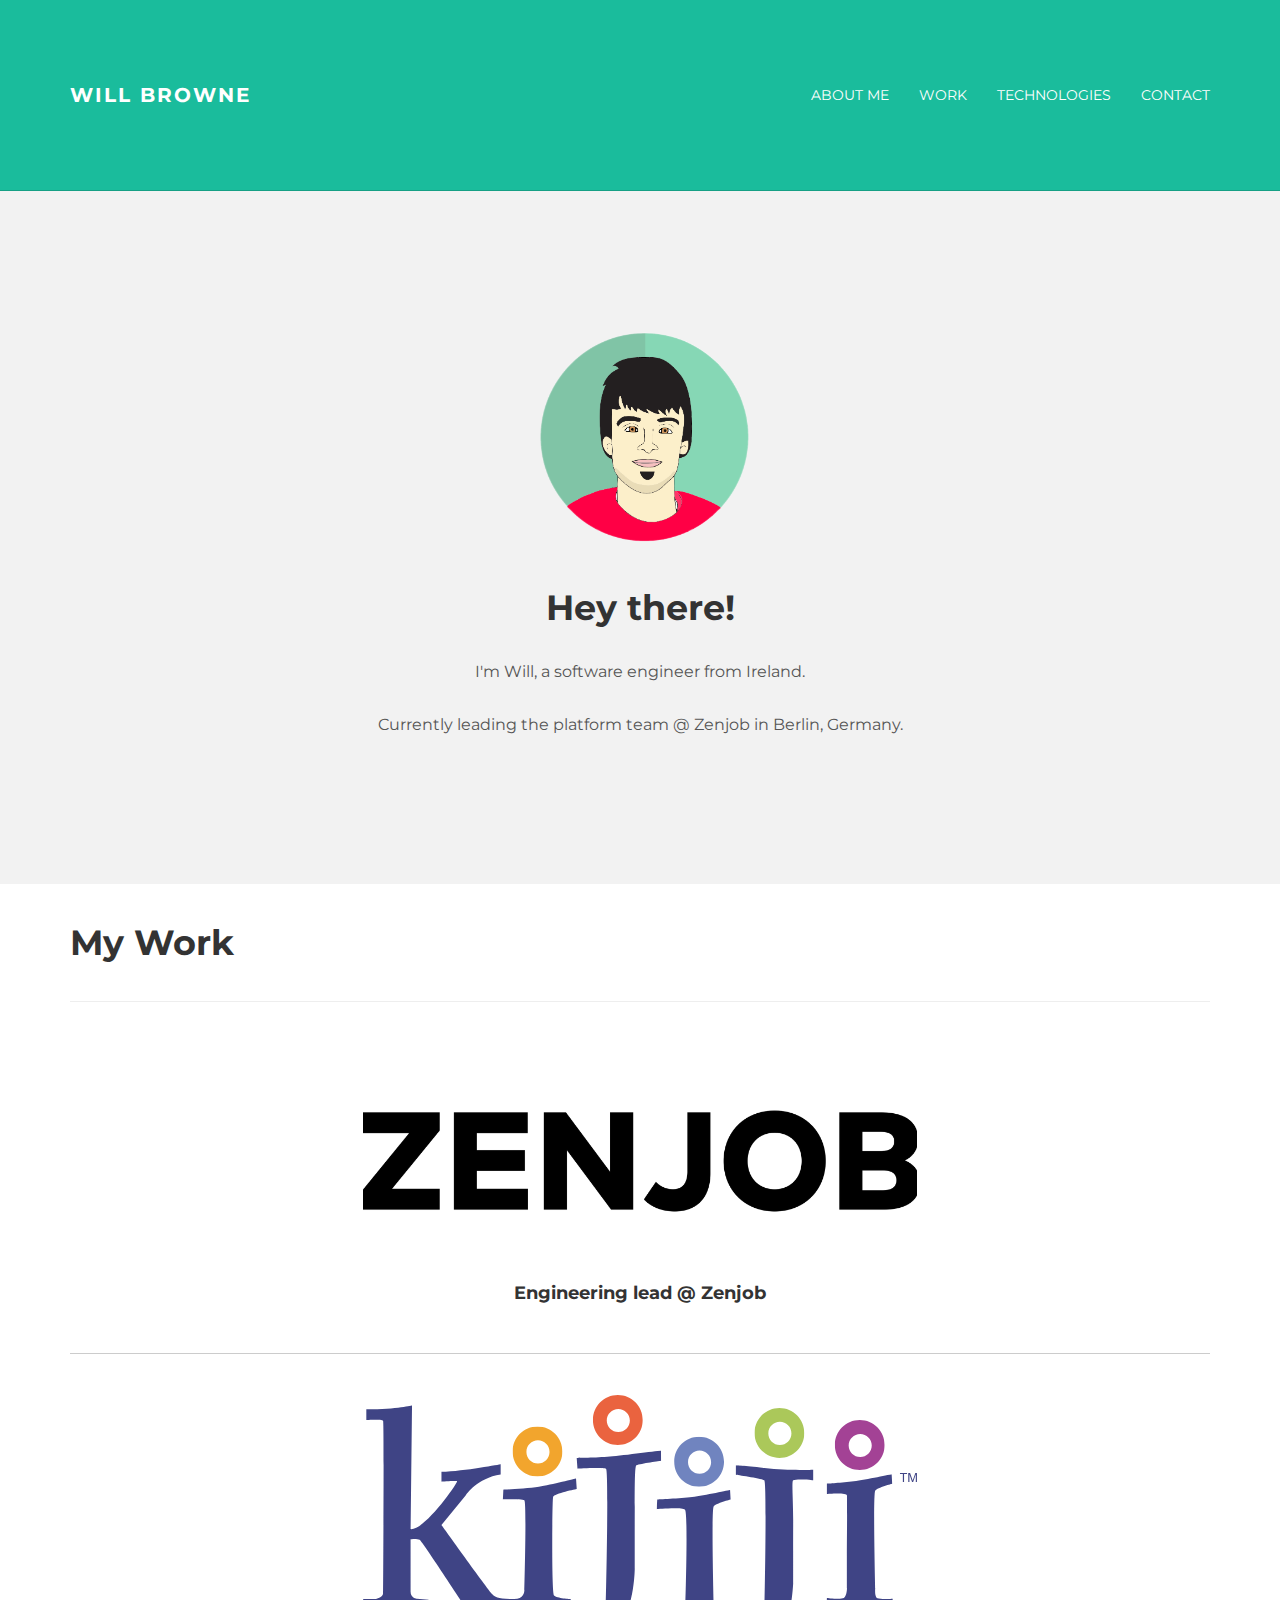
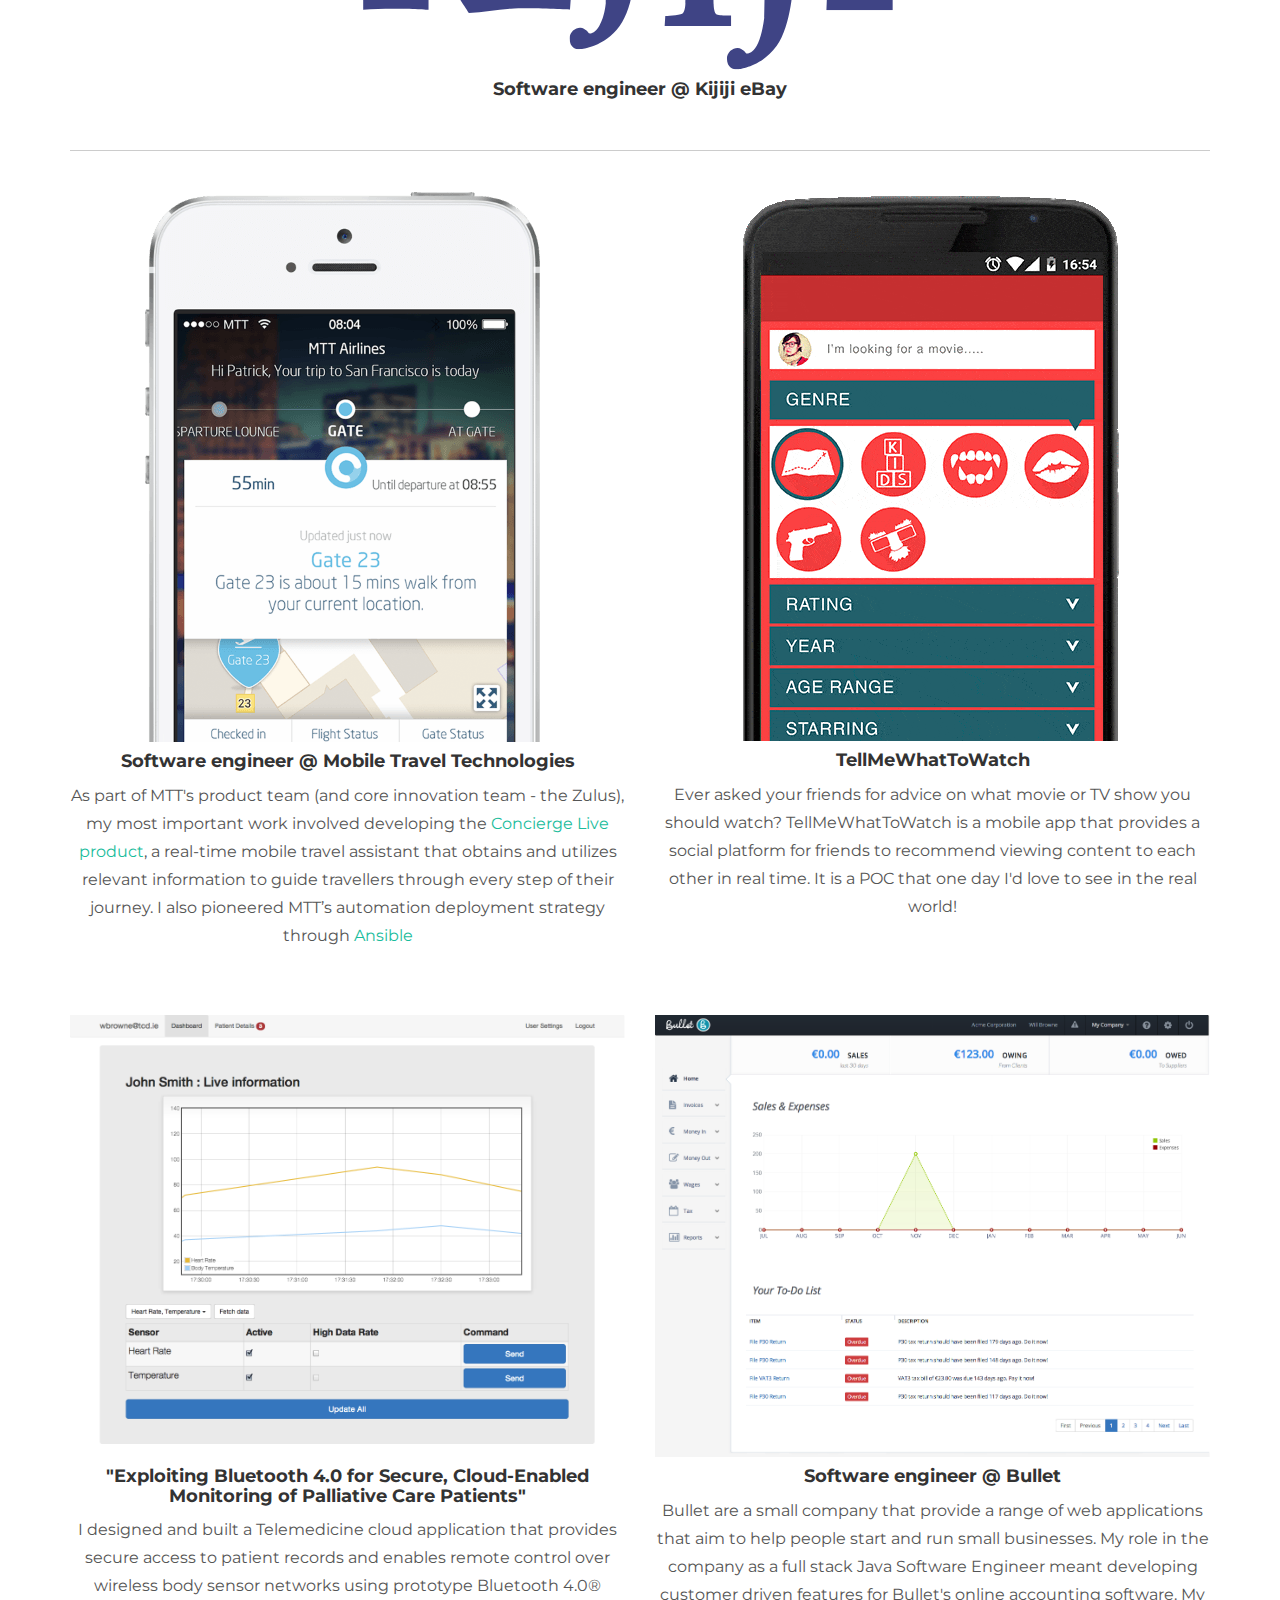
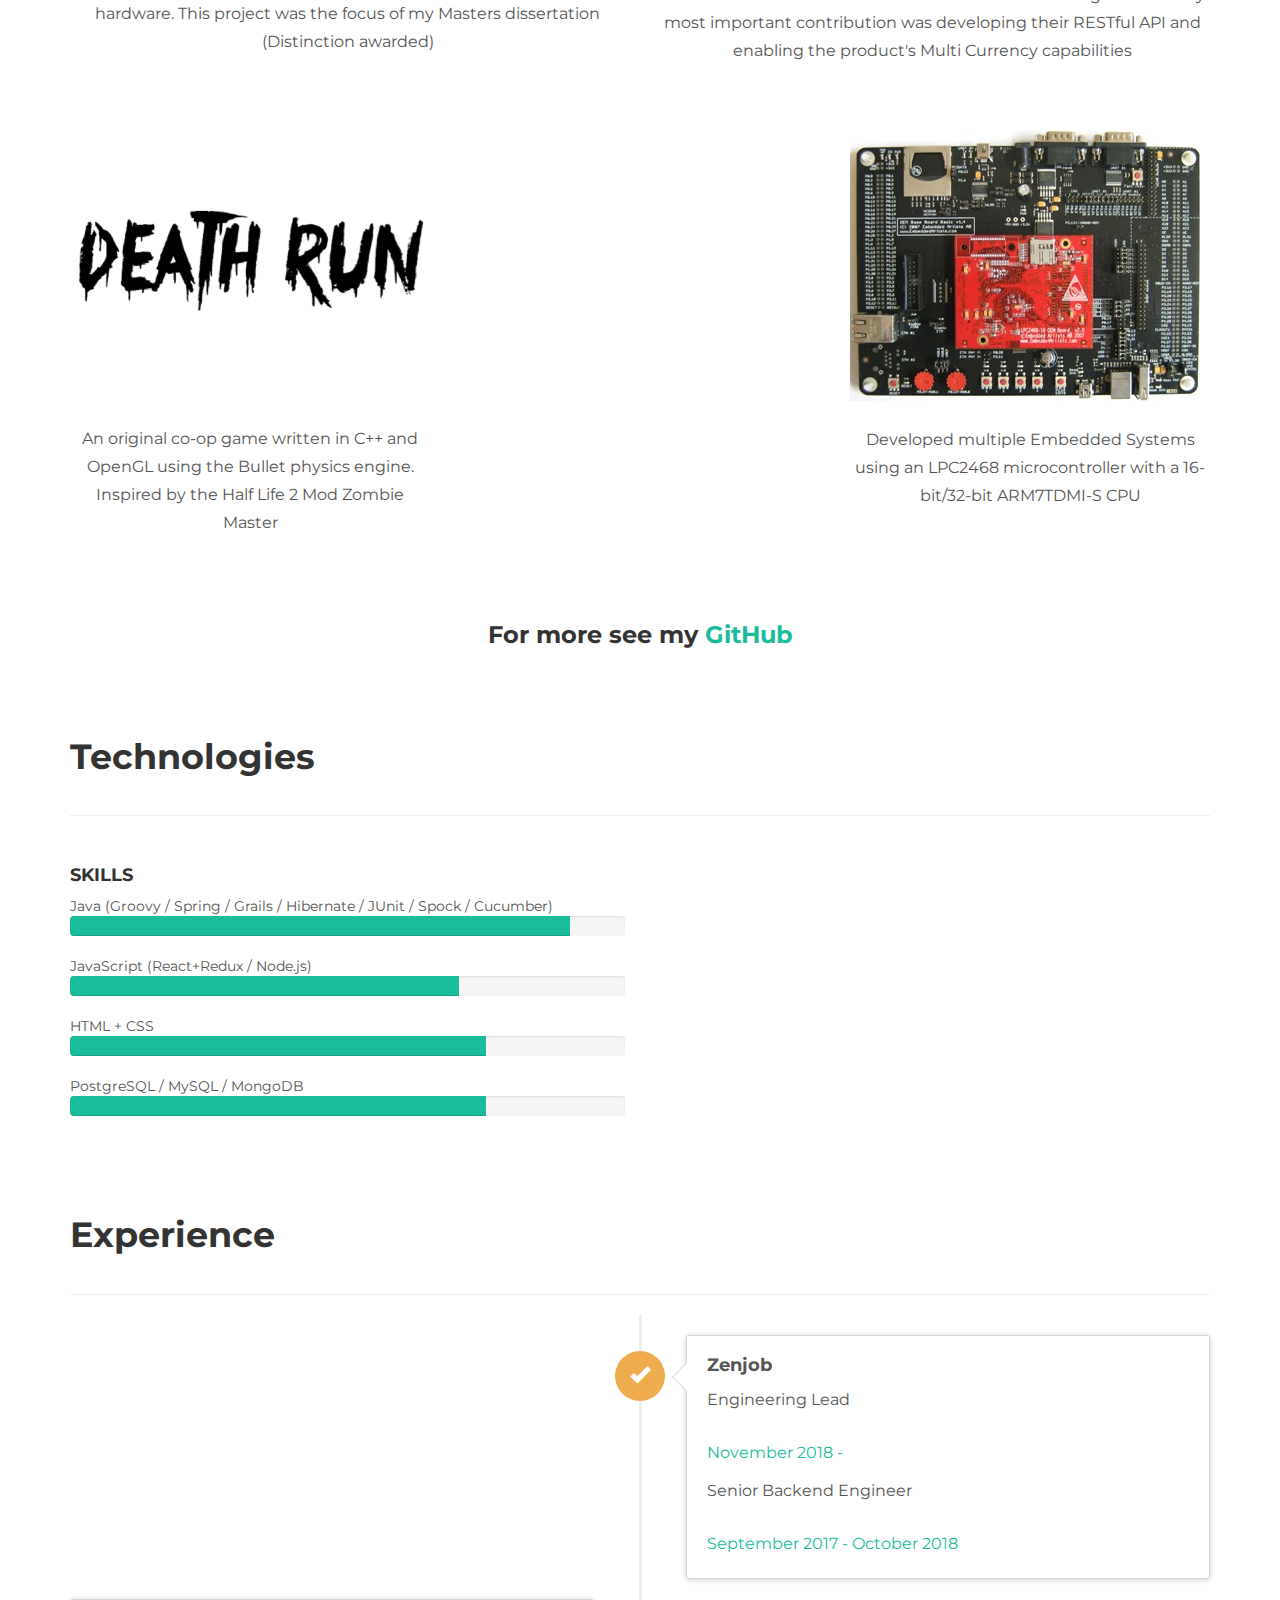
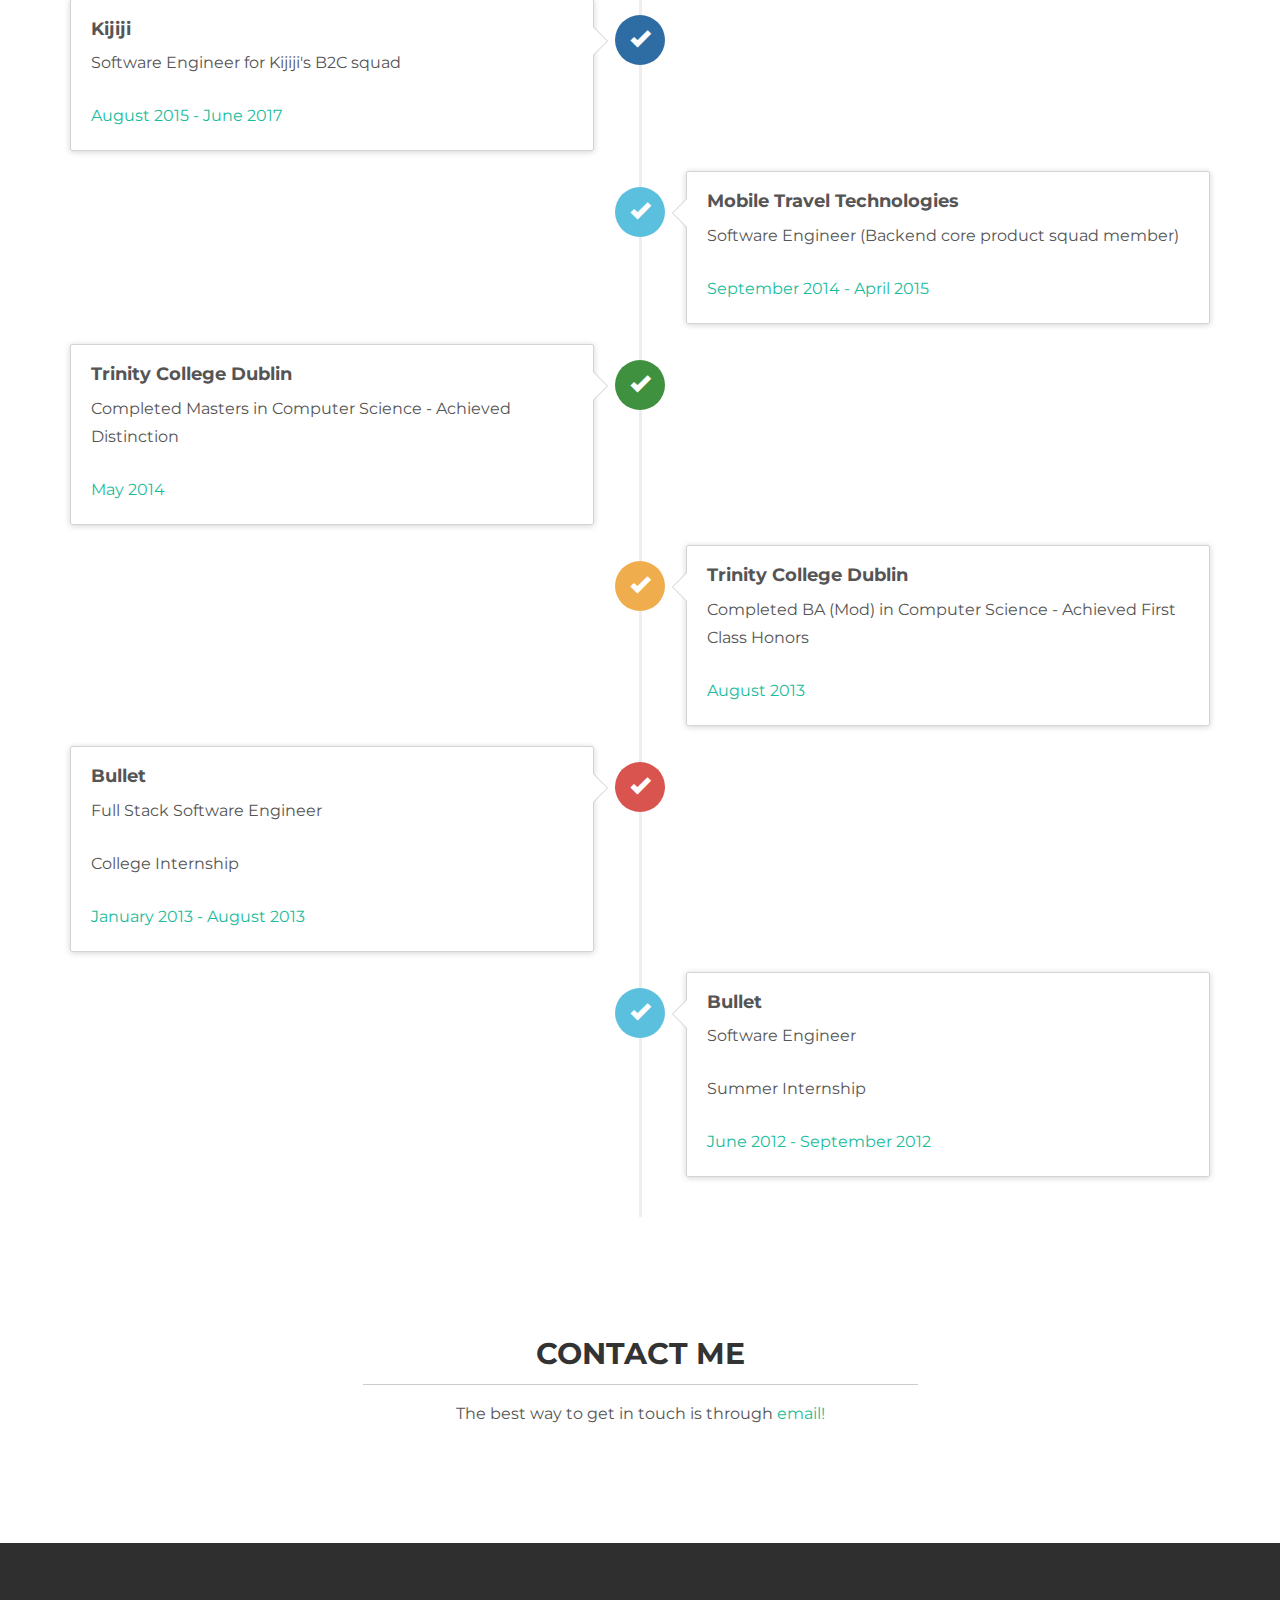
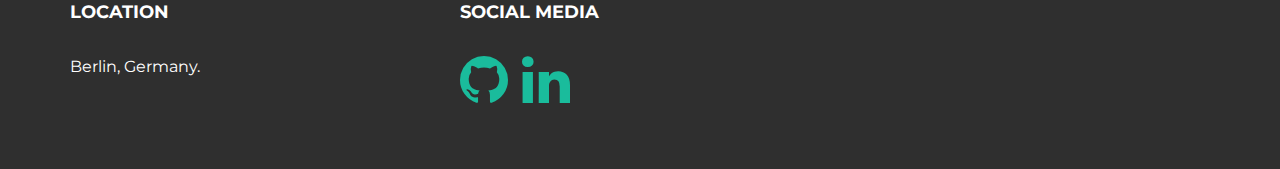
==== commit 54c75e43: "Fix layout issue" ====
--- a/index.html
+++ b/index.html
@@ -88,7 +88,7 @@
         <hr />
 
         <div class="row mt centered">
-            <div class="col-lg-6 col-lg-offset-3">
+            <div class="col-lg-6">
                 <a class="zoom green" href="work.html#mtt">
                     <img class="img-responsive" src="assets/img/mtt.png" alt="MTT"/>
                 </a>
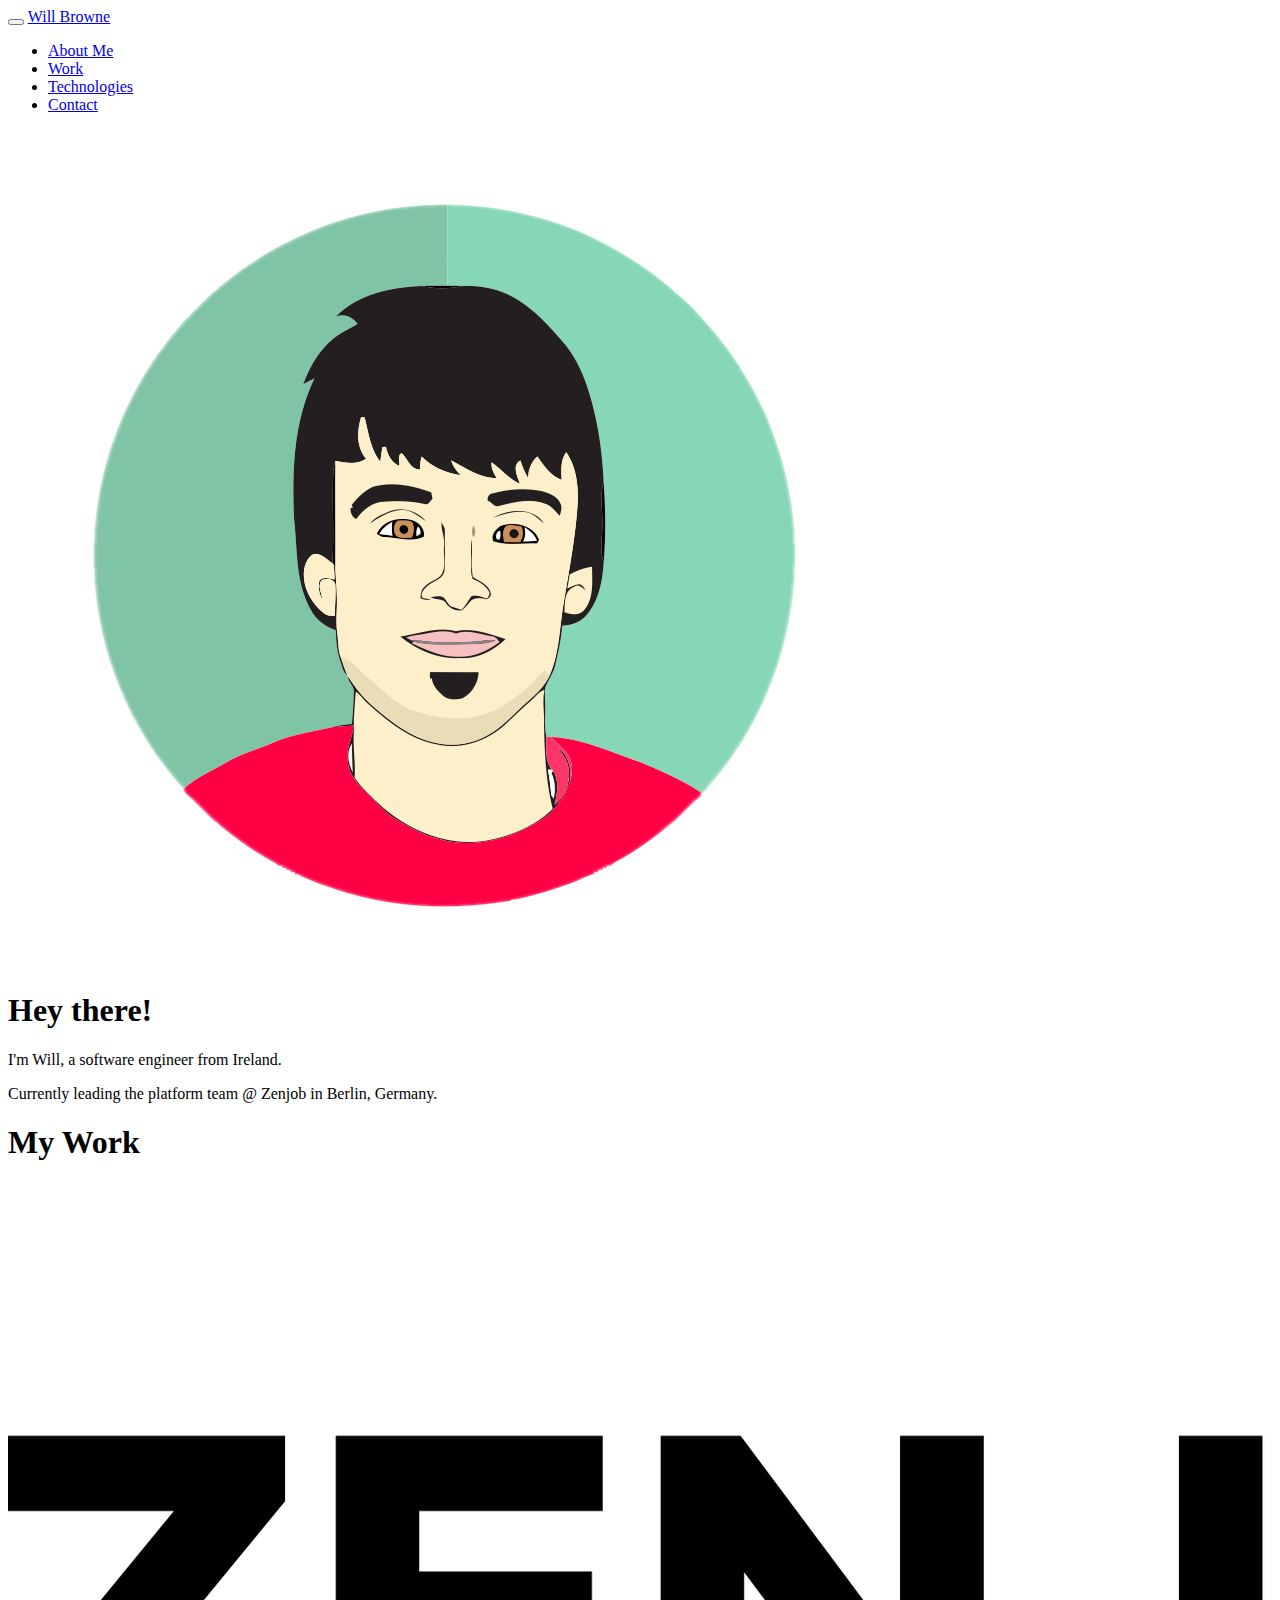
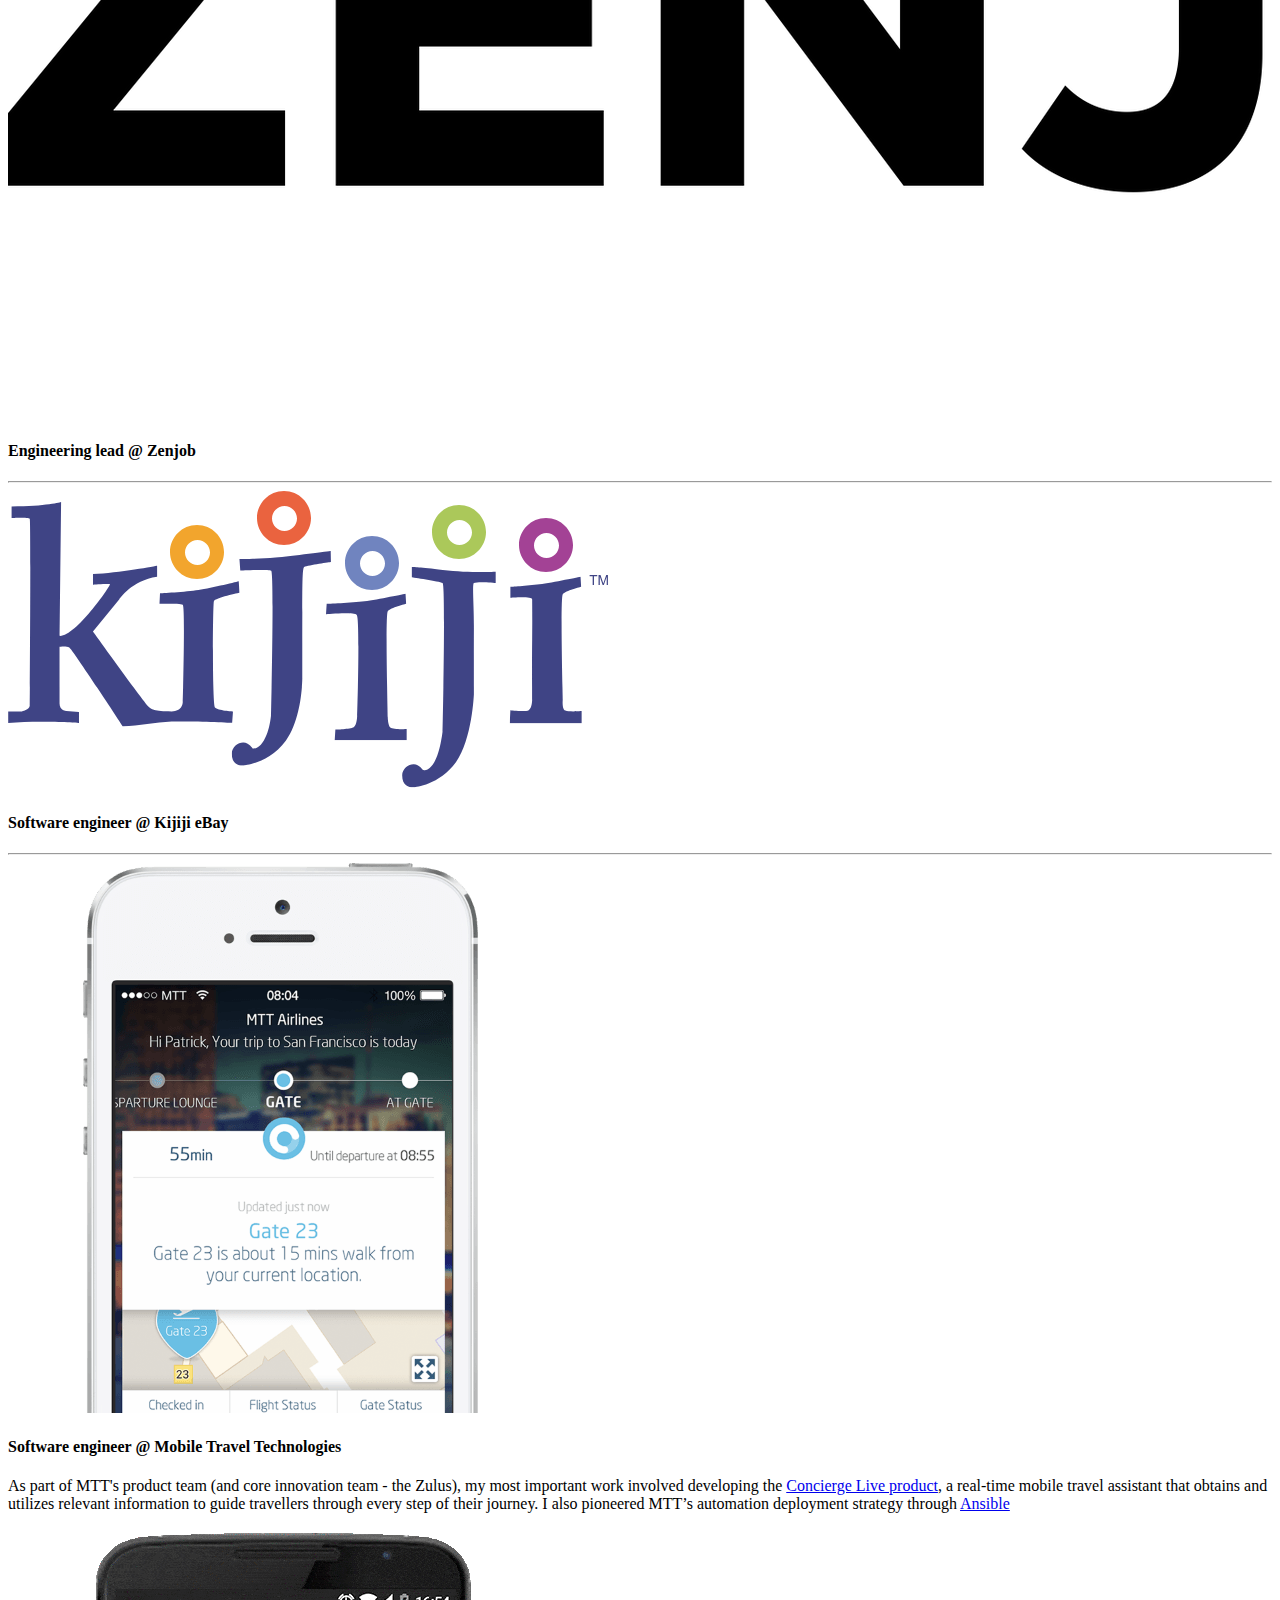
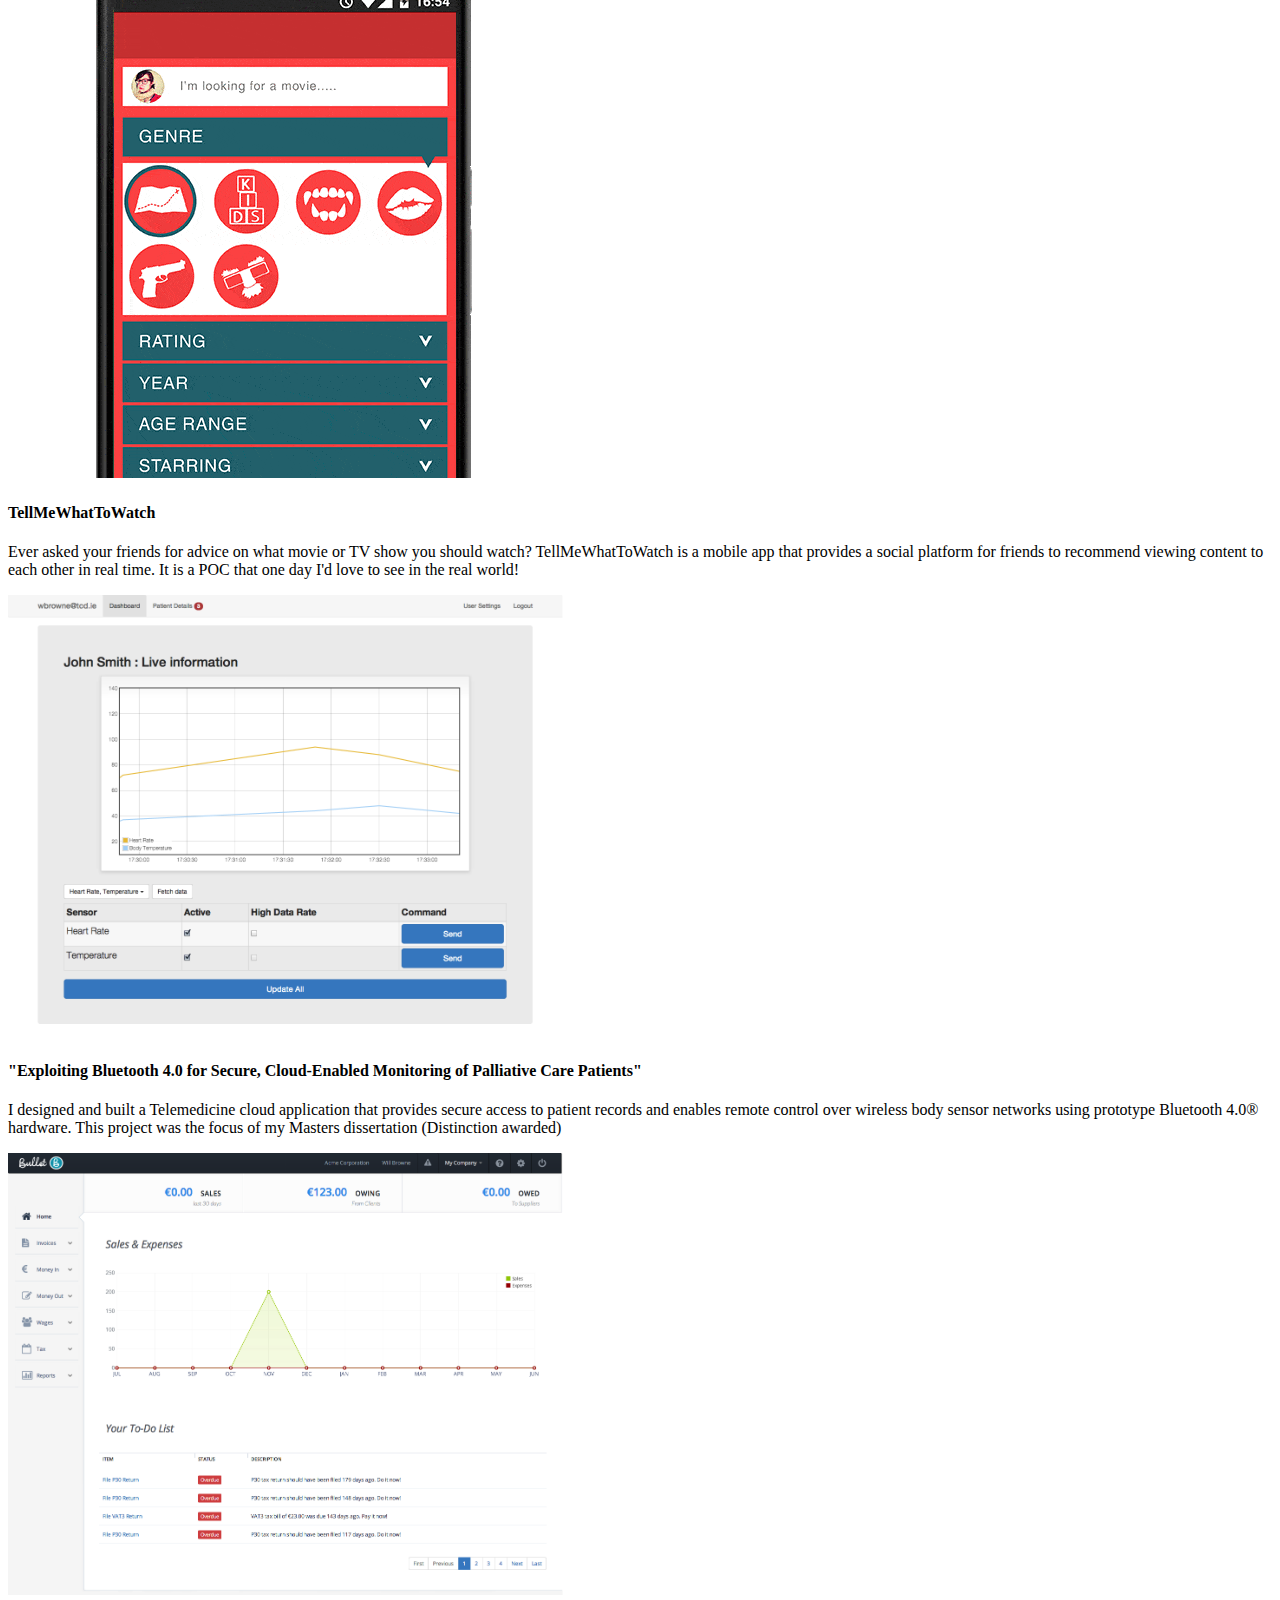
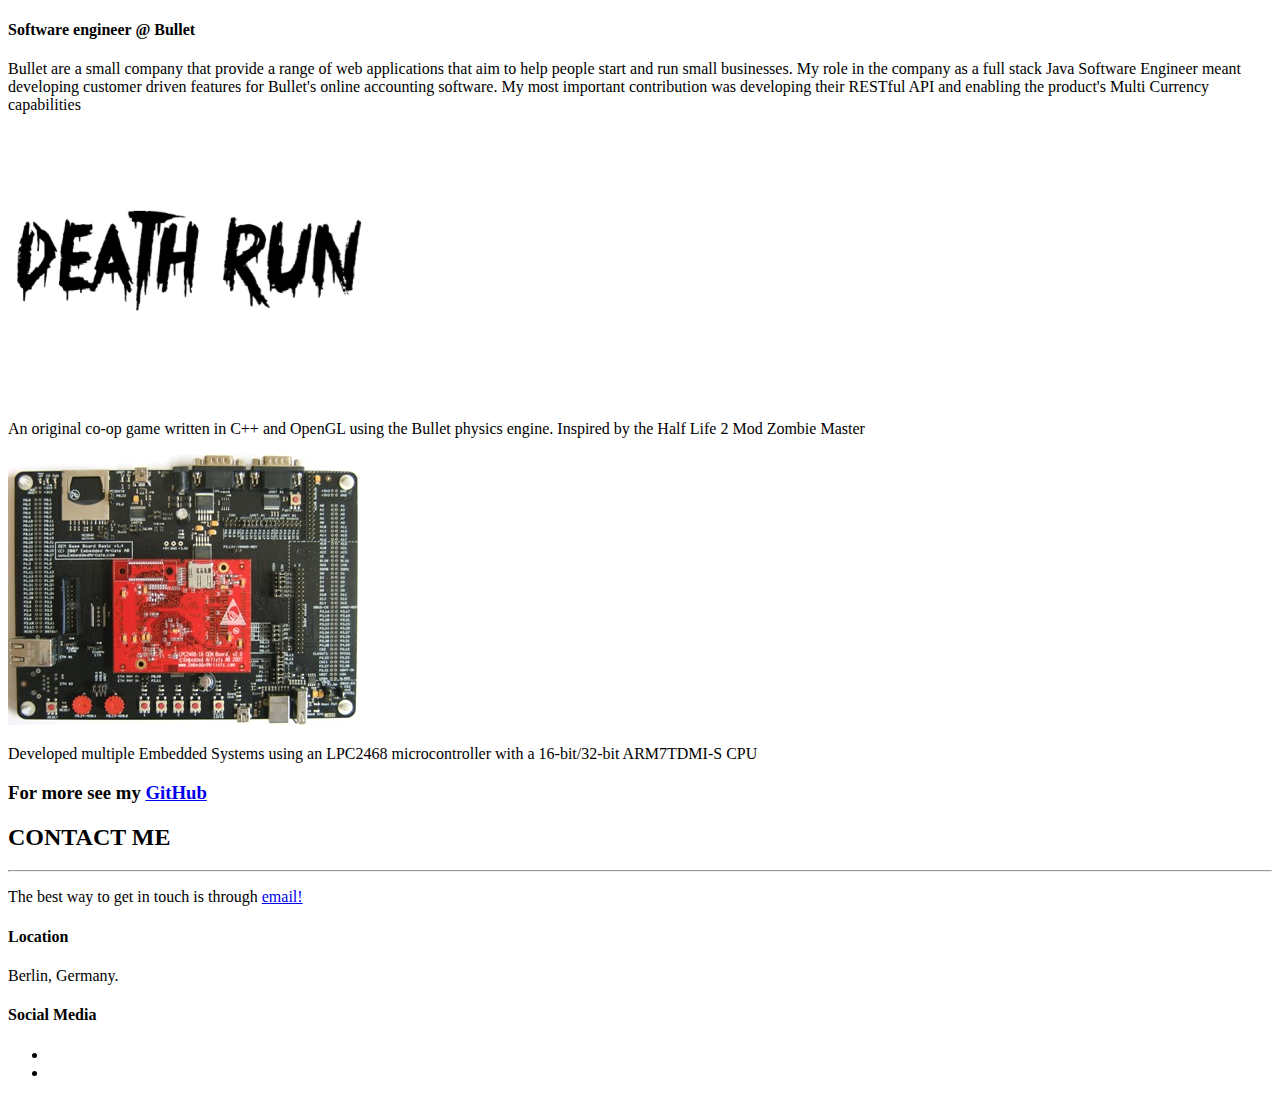
==== commit 2c79bd30: "spring clean" ====
--- a/index.html
+++ b/index.html
@@ -2,377 +2,163 @@
 <html lang="en">
 <head>
     <meta charset="utf-8">
-    <meta http-equiv="X-UA-Compatible" content="IE=edge">
-    <meta name="viewport" content="width=device-width, initial-scale=1.0">
+    <meta http-equiv="X-UA-Compatible" content="IE=edge,chrome=1">
+    <meta name="viewport" content="width=device-width,initial-scale=1">
+    <meta name="author" content="Will Browne">
     <meta name="description" content="Will Browne Software Engineer Portfolio">
-    <meta name="author" content="Will Browne">
-
+    <meta name="keywords" content="Will Browne,Software Engineer,Portfolio">
     <title>Will Browne | Software Engineer</title>
-
-    <script type="text/javascript" src="assets/js/jquery-1.11.1.min.js"></script>
-    <script type="text/javascript" src="assets/js/hover.zoom.js"></script>
-    <script type="text/javascript" src="assets/js/bootstrap.min.js"></script>
-
-    <link href="assets/css/bootstrap.min.css" rel="stylesheet">
-    <link href="assets/css/font-awesome.min.css" rel="stylesheet">
-    <link href="assets/css/main.css" rel="stylesheet">
 </head>
 <body>
 
-<div class="navbar navbar-inverse navbar-static-top">
-    <div class="container">
-        <div class="navbar-header">
-            <button type="button" class="navbar-toggle" data-toggle="collapse" data-target=".navbar-collapse">
-                <span class="icon-bar"></span>
-                <span class="icon-bar"></span>
-                <span class="icon-bar"></span>
+    <nav>
+        <div>
+            <button type="button">
+                <span></span>
+                <span></span>
+                <span></span>
             </button>
-            <a class="navbar-brand" href="index.html">Will Browne</a>
+            <a href="index.html">Will Browne</a>
         </div>
-        <div class="navbar-collapse collapse">
-            <ul class="nav navbar-nav navbar-right">
+        <div>
+            <ul>
                 <li><a href="#about">About Me</a></li>
                 <li><a href="#work">Work</a></li>
                 <li><a href="#technologies">Technologies</a></li>
                 <li><a href="#contact">Contact</a></li>
             </ul>
         </div>
-    </div>
-</div>
+    </nav>
 
-<div id="about">
-    <div id="ww">
-        <div class="container">
-            <div class="row">
-                <div class="col-lg-8 col-lg-offset-2 centered">
-                    <img class="img-responsive center-block" src="assets/img/me.png" width="250px" alt="me" />
-                    <h1>Hey there!</h1>
-                    <p>I'm Will, a software engineer from Ireland.</p>
-                    <p>Currently leading the platform team @ Zenjob in Berlin, Germany.</p>
-                </div>
-            </div>
+    <header id="about">
+        <div>
+            <img src="assets/img/me.png" alt="me"/>
+            <h1>Hey there!</h1>
+            <p>I'm Will, a software engineer from Ireland.</p>
+            <p>Currently leading the platform team @ Zenjob in Berlin, Germany.</p>
         </div>
-    </div>
-</div>
+    </header>
 
-<div id="work">
-    <div class="container">
-        <div class="page-header">
+    <main>
+        <section id="work">
             <h1>My Work</h1>
-        </div>
-        
-        <div class="row mt centered">
-            <div class="col-lg-6 col-lg-offset-3">
-                <a class="zoom green" href="http://zenjob.com">
-                    <img class="img-responsive" src="assets/img/zenjob.png" alt="zenjob"/>
-                </a>
+
+            <div>
+                <a href="http://zenjob.com"><img src="assets/img/zenjob.png" alt="zenjob"/></a>
                 <div>
                     <h4>Engineering lead @ Zenjob</h4>
                 </div>
             </div>
-        </div>
 
-        <hr />
+            <hr/>
 
-        <div class="row mt centered">
-            <div class="col-lg-6 col-lg-offset-3">
-                <a class="zoom green" href="work.html#kijiji">
-                    <img class="img-responsive" src="assets/img/kijiji.svg" alt="kijiji"/>
-                </a>
+            <div>
+                <a href="work.html#kijiji"><img src="assets/img/kijiji.svg" alt="kijiji"/></a>
                 <div>
                     <h4>Software engineer @ Kijiji eBay</h4>
                 </div>
             </div>
-        </div>
 
-        <hr />
+            <hr/>
 
-        <div class="row mt centered">
-            <div class="col-lg-6">
-                <a class="zoom green" href="work.html#mtt">
-                    <img class="img-responsive" src="assets/img/mtt.png" alt="MTT"/>
-                </a>
+            <div>
+                <a href="work.html#mtt"><img src="assets/img/mtt.png" alt="MTT"/></a>
                 <div>
                     <h4>Software engineer @ Mobile Travel Technologies</h4>
 
                     <p>As part of MTT's product team (and core innovation team - the Zulus), my most important work
                         involved developing the <a href="http://mttnow.com/mtt-concierge">Concierge Live product</a>, a
                         real-time mobile travel assistant that obtains and utilizes relevant information to guide
-                        travellers through every step of their journey.
-                        I also pioneered MTT’s automation deployment strategy through <a href="http://www.ansible.com">Ansible</a>
+                        travellers through every step of their journey. I also pioneered MTT’s automation deployment
+                        strategy through <a href="http://www.ansible.com">Ansible</a>
                     </p>
                 </div>
-            </div>
-
-            <div class="col-lg-6">
-                <a class="zoom green" href="work.html#movieApp">
-                    <img class="img-responsive" src="assets/img/movie_app.gif"
-                         alt="FF"/>
-                </a>
-                <div>
-                    <h4>TellMeWhatToWatch</h4>
-
-                    <p>Ever asked your friends for advice on what movie or TV show you should watch?
-                        TellMeWhatToWatch is a mobile app that provides a social platform for friends to recommend
-                        viewing content to each other in real time. It is a POC that one day I'd love to see in the real world!
-                    </p>
-                </div>
-            </div>
-
-        </div>
-
-        <div class="row mt centered">
-            <div class="col-lg-6">
-                <a class="zoom green" href="work.html#dissertation"><img
-                        class="img-responsive"
-                        src="assets/img/health_dashboard.png" alt=""/></a>
 
                 <div>
-                    <h4>"Exploiting Bluetooth 4.0 for Secure, Cloud-Enabled Monitoring of Palliative Care Patients"</h4>
+                    <a href="work.html#movieApp">
+                        <img src="assets/img/movie_app.gif" alt="FF"/>
+                    </a>
+                    <div>
+                        <h4>TellMeWhatToWatch</h4>
 
-                    <p>I designed and built a Telemedicine cloud application that provides secure access to patient
-                        records and enables remote control
-                        over wireless body sensor networks using prototype Bluetooth 4.0&reg; hardware. This project was
-                        the
-                        focus of my Masters dissertation (Distinction awarded)</p>
-                </div>
-            </div>
-            <div class="col-lg-6">
-                <a class="zoom green" href="work.html#bullet"><img
-                        class="img-responsive"
-                        src="assets/img/bullet.png" alt=""/></a>
-                <div>
-                    <h4>Software engineer @ Bullet</h4>
-
-                    <p>Bullet are a small company that provide a range of web applications that aim to help people start
-                        and
-                        run small businesses. My role in the company as a full stack Java Software Engineer meant
-                        developing customer driven features for Bullet's online accounting software. My most important
-                        contribution was developing their RESTful API and enabling the product's Multi Currency
-                        capabilities</p>
-                </div>
-            </div>
-        </div>
-
-        <div class="row mt centered">
-            <div class="col-lg-4">
-                <a class="zoom green" href="work.html#deathrun"><img class="img-responsive"
-                                                                     src="assets/img/deathrun.png" alt=""/></a>
-
-                <p></p>
-
-                <p>An original co-op game written in C++ and OpenGL using the Bullet physics
-                    engine. Inspired by the Half Life 2 Mod Zombie Master</p>
-            </div>
-            <div class="col-lg-4"></div>
-            <div class="col-lg-4">
-                <a class="zoom green" href="work.html#embedded"><img class="img-responsive" src="assets/img/LPC2468.jpg"
-                                                                     alt=""/></a>
-
-                <p></p>
-
-                <p>Developed multiple Embedded Systems using an LPC2468 microcontroller with a 16-bit/32-bit ARM7TDMI-S
-                    CPU</p>
-            </div>
-        </div>
-
-        <div class="row mt centered">
-            <h3>For more see my <a href="https://github.com/wbrowne?tab=repositories">GitHub</a></h3>
-        </div>
-
-    </div>
-</div>
-
-<div id="technologies">
-    <div class="container">
-        <div class="page-header">
-            <h1>Technologies</h1>
-        </div>
-        <div class="row mt">
-            <div class="col-lg-6">
-                <h4>SKILLS</h4>
-                Java (Groovy / Spring / Grails / Hibernate / JUnit / Spock / Cucumber)
-                <div class="progress">
-                    <div class="progress-bar progress-bar-theme" role="progressbar" aria-valuenow="90" aria-valuemin="0"
-                         aria-valuemax="100" style="width: 90%;">
-                        <span class="sr-only">90% Complete</span>
-                    </div>
-                </div>
-
-                JavaScript (React+Redux / Node.js)
-                <div class="progress">
-                    <div class="progress-bar progress-bar-theme" role="progressbar" aria-valuenow="70" aria-valuemin="0"
-                         aria-valuemax="100" style="width: 70%;">
-                        <span class="sr-only">70% Complete</span>
-                    </div>
-                </div>
-
-                HTML + CSS
-                <div class="progress">
-                    <div class="progress-bar progress-bar-theme" role="progressbar" aria-valuenow="75" aria-valuemin="0"
-                         aria-valuemax="100" style="width: 75%;">
-                        <span class="sr-only">75% Complete</span>
-                    </div>
-                </div>
-
-                PostgreSQL / MySQL / MongoDB
-                <div class="progress">
-                    <div class="progress-bar progress-bar-theme" role="progressbar" aria-valuenow="75" aria-valuemin="0"
-                         aria-valuemax="100" style="width: 75%;">
-                        <span class="sr-only">75% Complete</span>
+                        <p>Ever asked your friends for advice on what movie or TV show you should watch?
+                            TellMeWhatToWatch is a mobile app that provides a social platform for friends to recommend
+                            viewing content to each other in real time. It is a POC that one day I'd love to see in the
+                            real world!
+                        </p>
                     </div>
                 </div>
 
             </div>
-        </div>
-    </div>
-</div>
 
-<div class="container">
-    <div class="page-header">
-        <h1 id="timeline">Experience</h1>
-    </div>
-    <ul class="timeline">
-        <li class="timeline-inverted">
-            <div class="timeline-badge warning"><i class="glyphicon glyphicon-ok"></i></div>
-            <div class="timeline-panel">
-                <div class="timeline-heading">
-                    <h4 class="timeline-title">Zenjob</h4>
+            <div>
+                <div>
+                    <a href="work.html#dissertation"><img src="assets/img/health_dashboard.png" alt=""/></a>
+                    <div>
+                        <h4>"Exploiting Bluetooth 4.0 for Secure, Cloud-Enabled Monitoring of Palliative Care
+                            Patients"</h4>
 
-                    <p>Engineering Lead</p>
+                        <p>I designed and built a Telemedicine cloud application that provides secure access to patient
+                            records and enables remote control over wireless body sensor networks using prototype
+                            Bluetooth 4.0&reg; hardware. This project was the focus of my Masters dissertation
+                            (Distinction awarded)</p>
+                    </div>
                 </div>
-                <div class="timeline-body">
-                    <p class="green">November 2018 -</p>
-                </div>
-                <div class="timeline-heading">
-                    <h4 class="timeline-title"></h4>
+                <div>
+                    <a href="work.html#bullet"><img src="assets/img/bullet.png" alt=""/></a>
+                    <div>
+                        <h4>Software engineer @ Bullet</h4>
 
-                    <p>Senior Backend Engineer</p>
-                </div>
-                <div class="timeline-body">
-                    <p class="green">September 2017 - October 2018</p>
+                        <p>Bullet are a small company that provide a range of web applications that aim to help people
+                            start and run small businesses. My role in the company as a full stack Java Software
+                            Engineer meant developing customer driven features for Bullet's online accounting software.
+                            My most important contribution was developing their RESTful API and enabling the product's
+                            Multi Currency capabilities</p>
+                    </div>
                 </div>
             </div>
-        </li>
-        <li>
-            <div class="timeline-badge primary"><i class="glyphicon glyphicon-ok"></i></div>
-            <div class="timeline-panel">
-                <div class="timeline-heading">
-                    <h4 class="timeline-title">Kijiji</h4>
 
-                    <p>Software Engineer for Kijiji's B2C squad</p>
+            <div>
+                <div>
+                    <a href="work.html#deathrun"><img src="assets/img/deathrun.png" alt=""/></a>
+                    <p>An original co-op game written in C++ and OpenGL using the Bullet physics engine. Inspired by the
+                        Half Life 2 Mod Zombie Master</p>
                 </div>
-                <div class="timeline-body">
-                    <p class="green">August 2015 - June 2017</p>
+                <div>
+                    <a href="work.html#embedded"><img src="assets/img/LPC2468.jpg" alt=""/></a>
+
+                    <p>Developed multiple Embedded Systems using an LPC2468 microcontroller with a 16-bit/32-bit
+                        ARM7TDMI-S CPU</p>
                 </div>
             </div>
-        </li>
-        <li class="timeline-inverted">
-            <div class="timeline-badge info"><i class="glyphicon glyphicon-ok"></i></div>
-            <div class="timeline-panel">
-                <div class="timeline-heading">
-                    <h4 class="timeline-title">Mobile Travel Technologies</h4>
 
-                    <p>Software Engineer (Backend core product squad member)</p>
-                </div>
-                <div class="timeline-body">
-                    <p class="green">September 2014 - April 2015</p>
-                </div>
+            <div>
+                <h3>For more see my <a href="https://github.com/wbrowne?tab=repositories">GitHub</a></h3>
             </div>
-        </li>
-        <li>
-            <div class="timeline-badge success"><i class="glyphicon glyphicon-ok"></i></div>
-            <div class="timeline-panel">
-                <div class="timeline-heading">
-                    <h4 class="timeline-title">Trinity College Dublin</h4>
+        </section>
 
-                    <p>Completed Masters in Computer Science - Achieved Distinction</p>
-                </div>
-                <div class="timeline-body">
-                    <p class="green">May 2014</p>
-                </div>
-            </div>
-        </li>
-        <li class="timeline-inverted">
-            <div class="timeline-badge warning"><i class="glyphicon glyphicon-ok"></i></div>
-            <div class="timeline-panel">
-                <div class="timeline-heading">
-                    <h4 class="timeline-title">Trinity College Dublin</h4>
-
-                    <p>Completed BA (Mod) in Computer Science - Achieved First Class Honors</p>
-                </div>
-                <div class="timeline-body">
-                    <p class="green">August 2013</p>
-                </div>
-            </div>
-        </li>
-        <li>
-            <div class="timeline-badge danger"><i class="glyphicon glyphicon-ok"></i></div>
-            <div class="timeline-panel">
-                <div class="timeline-heading">
-                    <h4 class="timeline-title">Bullet</h4>
-
-                    <p>Full Stack Software Engineer</p>
-
-                    <p>College Internship</p>
-                </div>
-                <div class="timeline-body">
-                    <p class="green">January 2013 - August 2013</p>
-                </div>
-            </div>
-        </li>
-        <li class="timeline-inverted">
-            <div class="timeline-badge info"><i class="glyphicon glyphicon-ok"></i></div>
-            <div class="timeline-panel">
-                <div class="timeline-heading">
-                    <h4 class="timeline-title">Bullet</h4>
-
-                    <p>Software Engineer</p>
-
-                    <p>Summer Internship</p>
-                </div>
-                <div class="timeline-body">
-                    <p class="green">June 2012 - September 2012</p>
-                </div>
-            </div>
-        </li>
-    </ul>
-</div>
-
-<div id="contact">
-    <div class="container pt">
-        <div class="row mt">
-            <div class="col-lg-6 col-lg-offset-3 centered">
+        <section id="contact">
+            <div>
                 <h2>CONTACT ME</h2>
                 <hr>
-                <p>The best way to get in touch is through <a
-                        href="mailto:wbrowne@tcd.ie?Subject=Hello!">email!</a></p>
+                <p>The best way to get in touch is through <a href="mailto:wbrowne@tcd.ie?Subject=Hello!">email!</a></p>
             </div>
+        </section>
+    </main>
+
+    <footer>
+        <div>
+            <h4>Location</h4>
+            <p>Berlin, Germany.</p>
         </div>
-    </div>
-</div>
 
-<div id="footer">
-    <div class="container">
-        <div class="row">
-            <div class="col-lg-4">
-                <h4>Location</h4>
-                <p>
-                    Berlin, Germany.
-                </p>
-            </div>
-
-            <div class="col-lg-4">
-                <h4>Social Media</h4>
-
-                <ul class="list-inline">
-                    <li><a href="https://github.com/wbrowne?tab=repositories" class="fa fa-github fa-4x"></a></li>
-                    <li><a href="https://www.linkedin.com/in/willbrowne" class="fa fa-linkedin fa-4x"></a></li>
-                </ul>
-            </div>
+        <div>
+            <h4>Social Media</h4>
+            <ul>
+                <li><a href="https://github.com/wbrowne?tab=repositories"></a></li>
+                <li><a href="https://www.linkedin.com/in/willbrowne"></a></li>
+            </ul>
         </div>
-    </div>
-</div>
-
+    </footer>
 </body>
 </html>
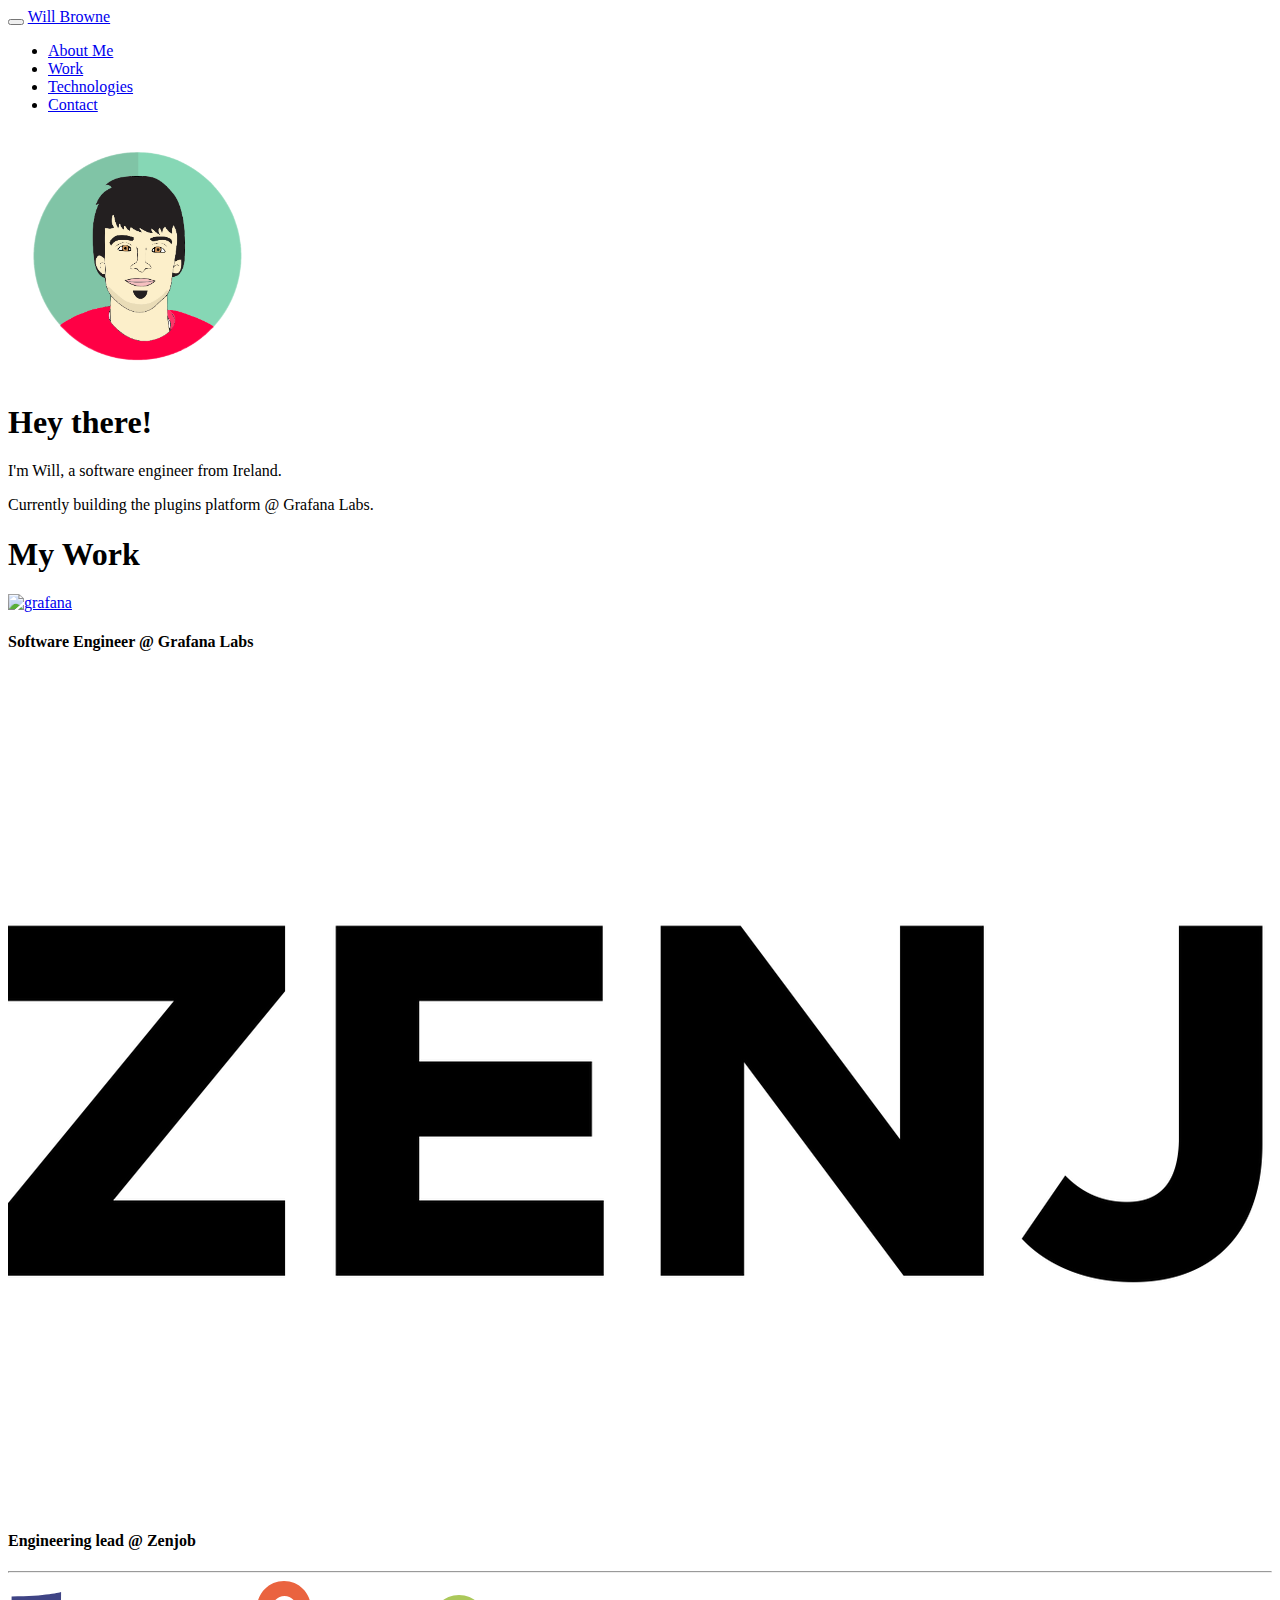
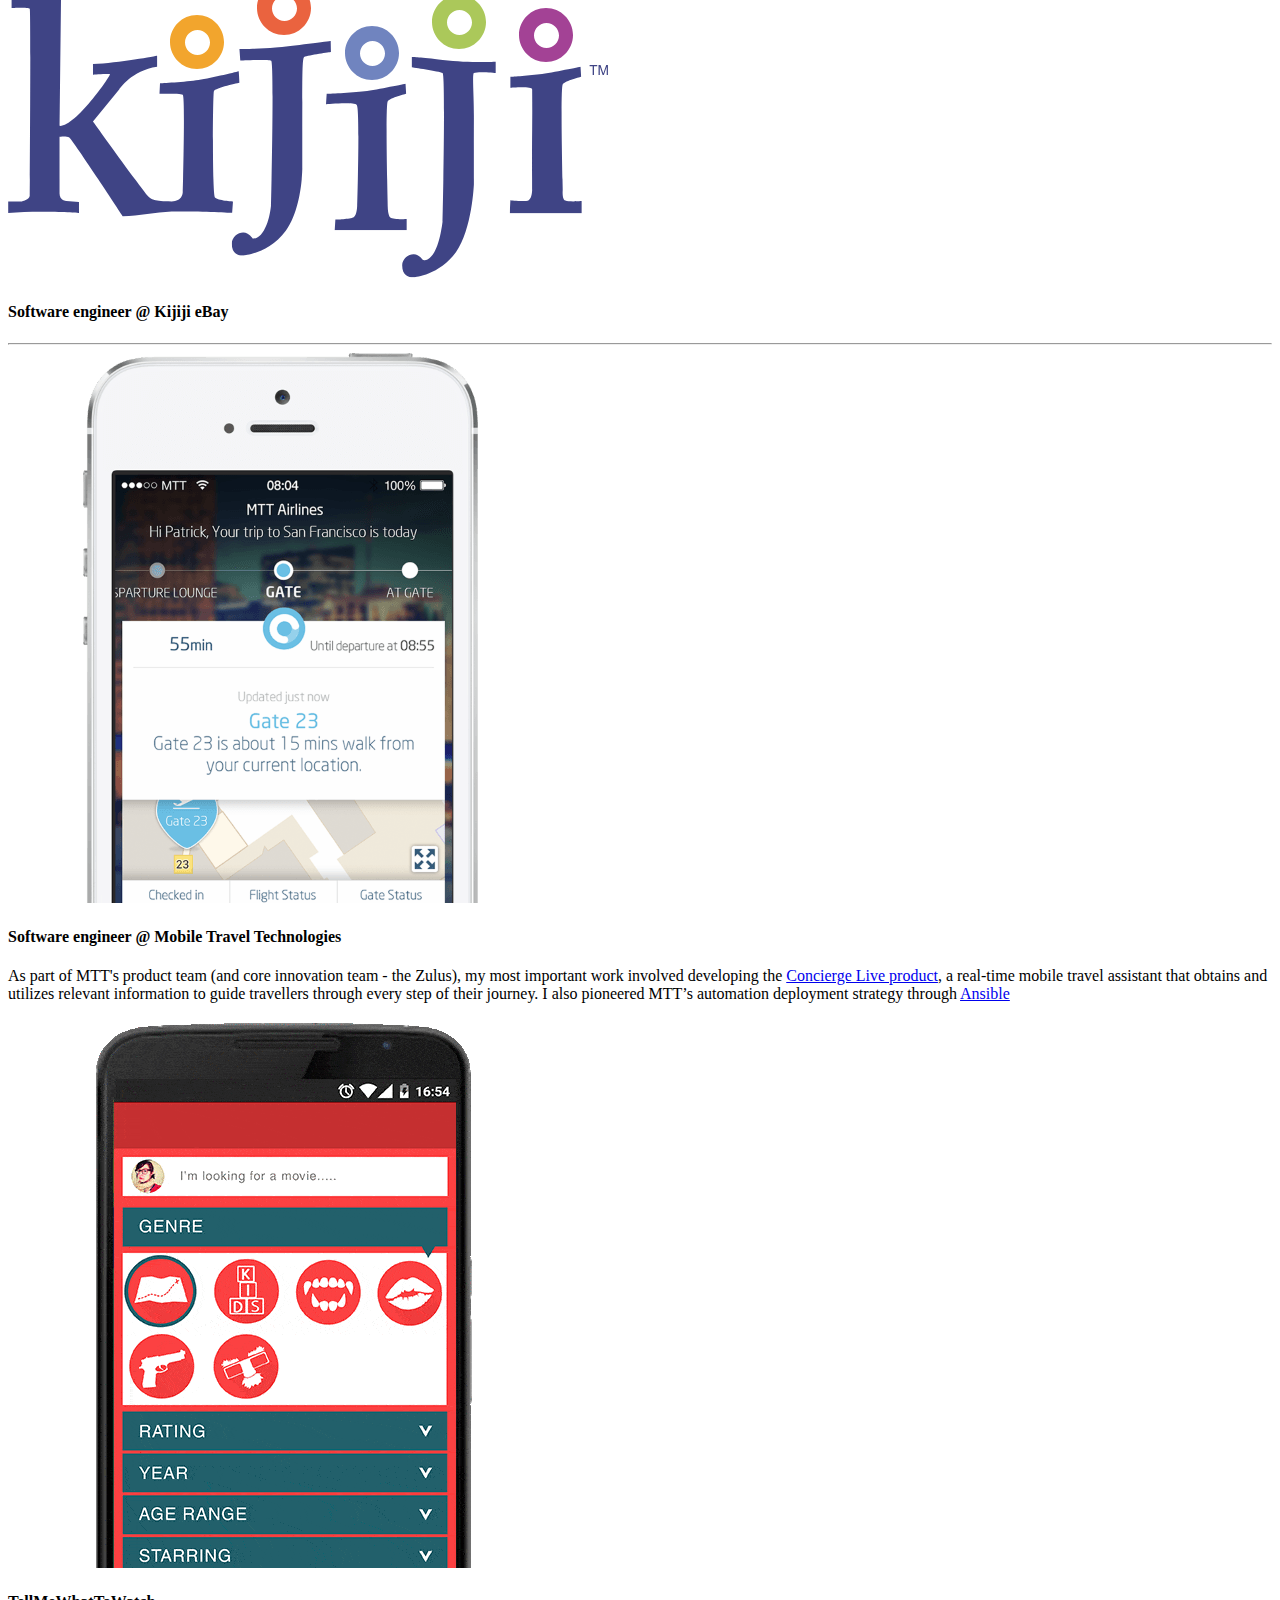
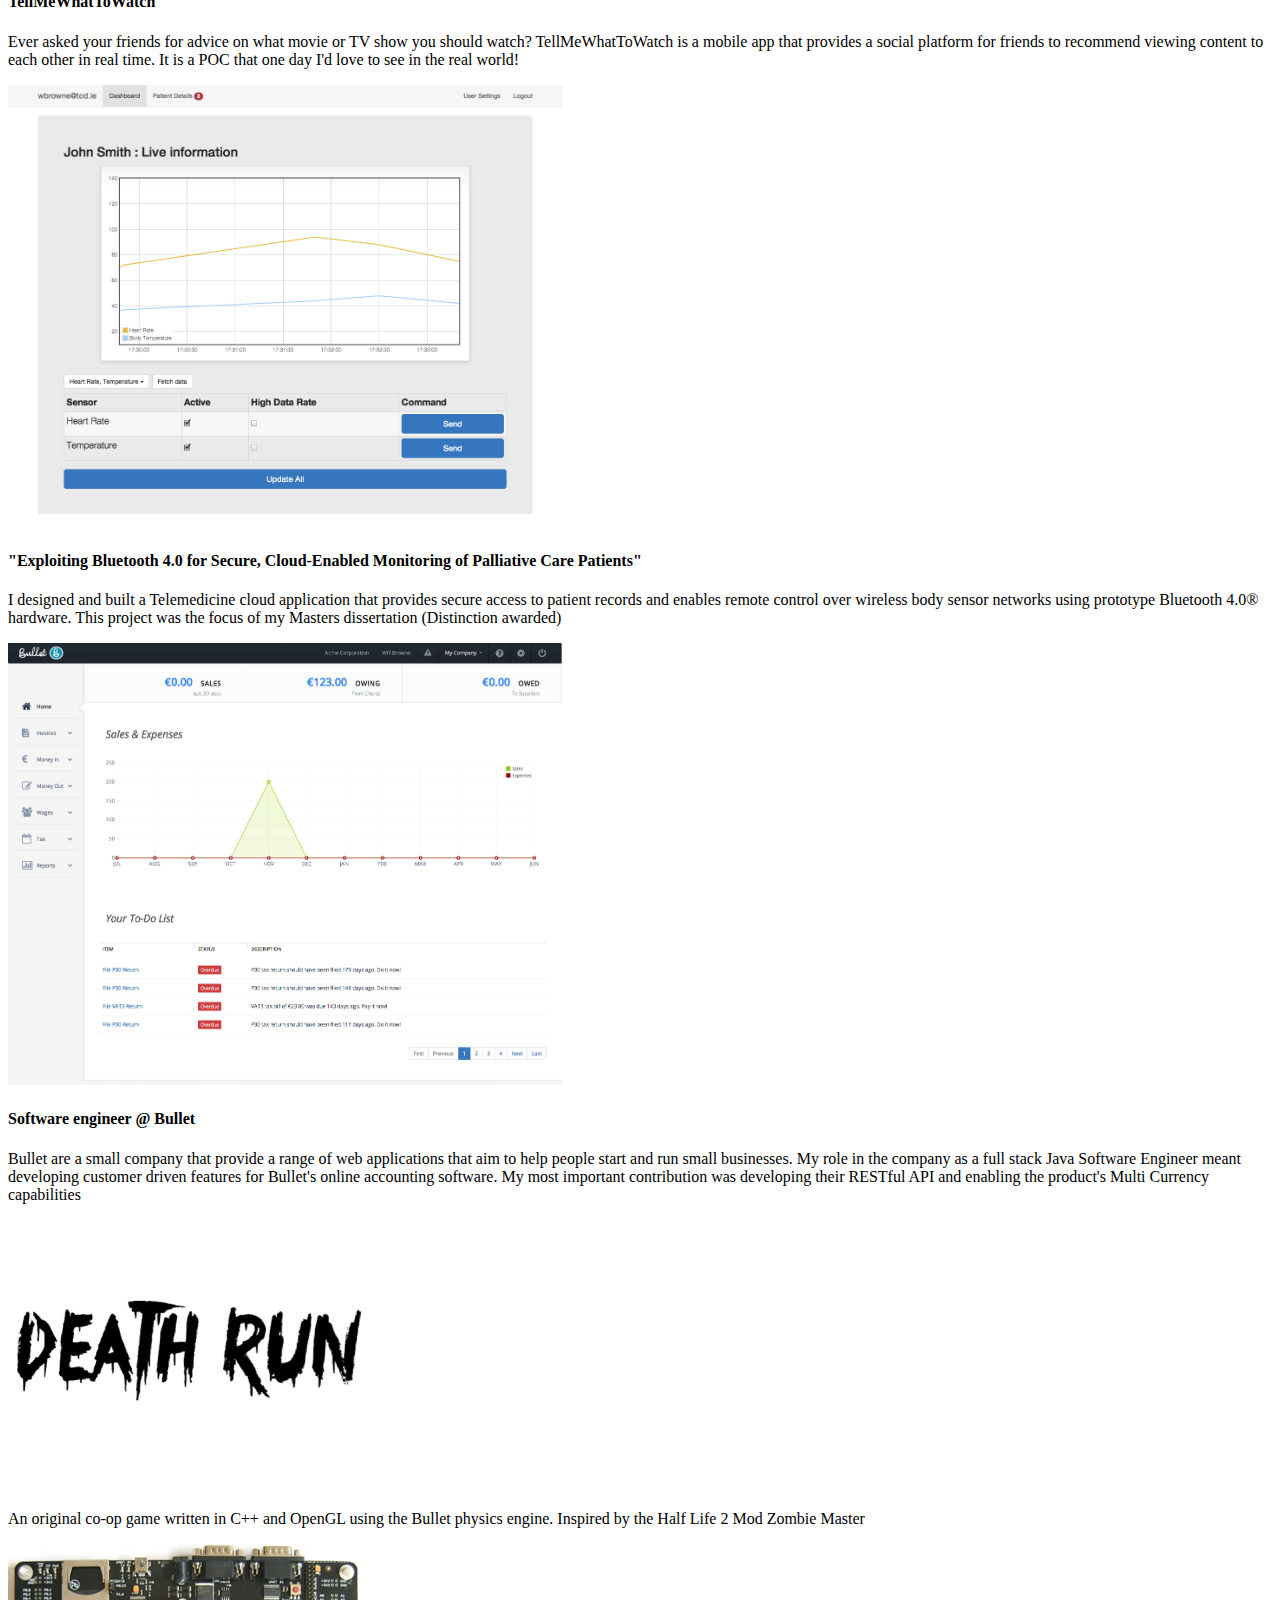
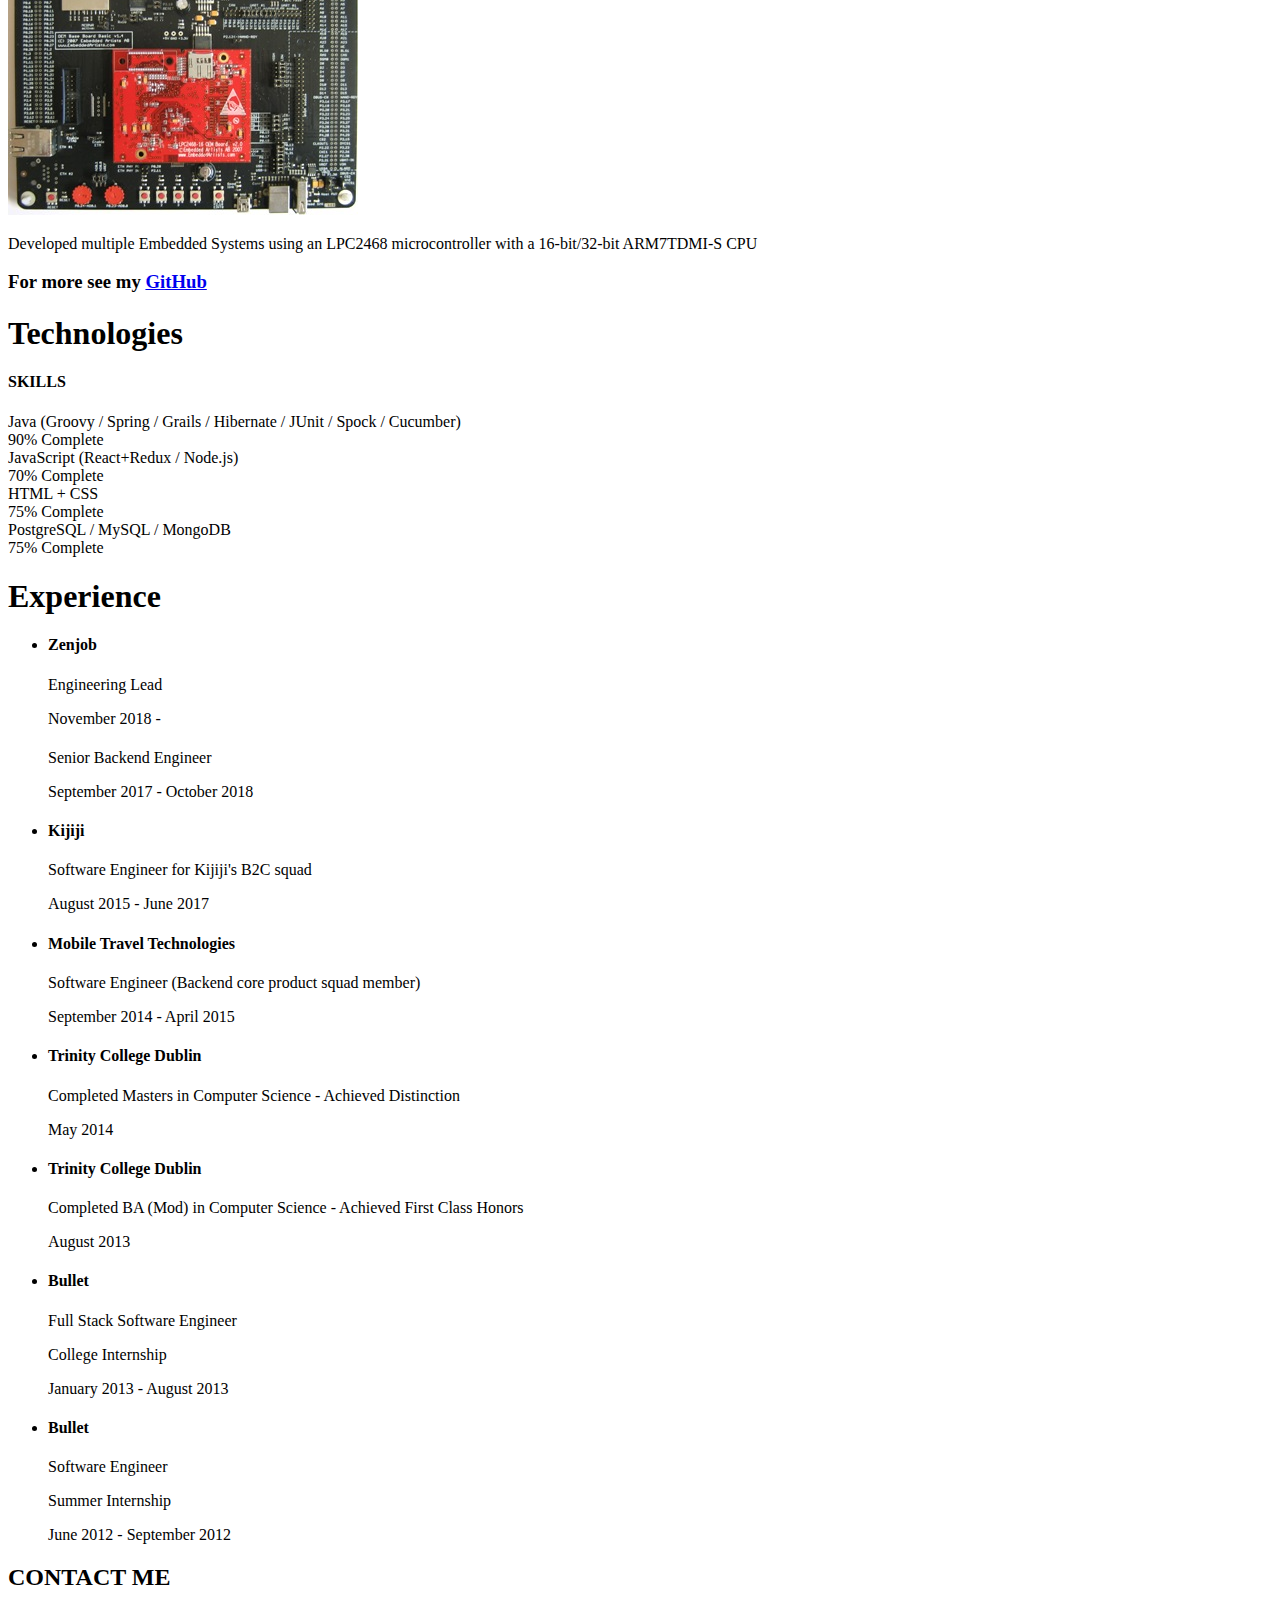
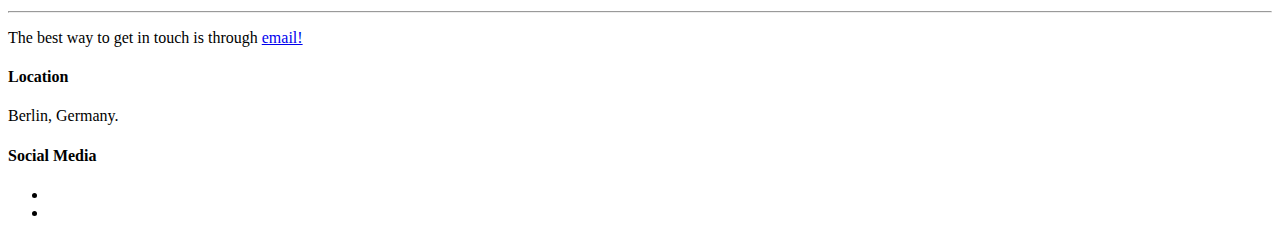
==== commit 4d3e345a: "Update index.html" ====
--- a/index.html
+++ b/index.html
@@ -2,163 +2,388 @@
 <html lang="en">
 <head>
     <meta charset="utf-8">
-    <meta http-equiv="X-UA-Compatible" content="IE=edge,chrome=1">
-    <meta name="viewport" content="width=device-width,initial-scale=1">
+    <meta http-equiv="X-UA-Compatible" content="IE=edge">
+    <meta name="viewport" content="width=device-width, initial-scale=1.0">
+    <meta name="description" content="Will Browne Software Engineer Portfolio">
     <meta name="author" content="Will Browne">
-    <meta name="description" content="Will Browne Software Engineer Portfolio">
-    <meta name="keywords" content="Will Browne,Software Engineer,Portfolio">
+
     <title>Will Browne | Software Engineer</title>
+
+    <script type="text/javascript" src="assets/js/jquery-1.11.1.min.js"></script>
+    <script type="text/javascript" src="assets/js/hover.zoom.js"></script>
+    <script type="text/javascript" src="assets/js/bootstrap.min.js"></script>
+
+    <link href="assets/css/bootstrap.min.css" rel="stylesheet">
+    <link href="assets/css/font-awesome.min.css" rel="stylesheet">
+    <link href="assets/css/main.css" rel="stylesheet">
 </head>
 <body>
 
-    <nav>
-        <div>
-            <button type="button">
-                <span></span>
-                <span></span>
-                <span></span>
+<div class="navbar navbar-inverse navbar-static-top">
+    <div class="container">
+        <div class="navbar-header">
+            <button type="button" class="navbar-toggle" data-toggle="collapse" data-target=".navbar-collapse">
+                <span class="icon-bar"></span>
+                <span class="icon-bar"></span>
+                <span class="icon-bar"></span>
             </button>
-            <a href="index.html">Will Browne</a>
-        </div>
-        <div>
-            <ul>
+            <a class="navbar-brand" href="index.html">Will Browne</a>
+        </div>
+        <div class="navbar-collapse collapse">
+            <ul class="nav navbar-nav navbar-right">
                 <li><a href="#about">About Me</a></li>
                 <li><a href="#work">Work</a></li>
                 <li><a href="#technologies">Technologies</a></li>
                 <li><a href="#contact">Contact</a></li>
             </ul>
         </div>
-    </nav>
-
-    <header id="about">
-        <div>
-            <img src="assets/img/me.png" alt="me"/>
-            <h1>Hey there!</h1>
-            <p>I'm Will, a software engineer from Ireland.</p>
-            <p>Currently leading the platform team @ Zenjob in Berlin, Germany.</p>
-        </div>
-    </header>
-
-    <main>
-        <section id="work">
+    </div>
+</div>
+
+<div id="about">
+    <div id="ww">
+        <div class="container">
+            <div class="row">
+                <div class="col-lg-8 col-lg-offset-2 centered">
+                    <img class="img-responsive center-block" src="assets/img/me.png" width="250px" alt="me" />
+                    <h1>Hey there!</h1>
+                    <p>I'm Will, a software engineer from Ireland.</p>
+                    <p>Currently building the plugins platform @ Grafana Labs.</p>
+                </div>
+            </div>
+        </div>
+    </div>
+</div>
+
+<div id="work">
+    <div class="container">
+        <div class="page-header">
             <h1>My Work</h1>
-
-            <div>
-                <a href="http://zenjob.com"><img src="assets/img/zenjob.png" alt="zenjob"/></a>
+        </div>
+
+        <div class="row mt centered">
+            <div class="col-lg-6 col-lg-offset-3">
+                <a class="zoom green" href="https://grafana.com/">
+                    <img class="img-responsive" src="https://2023.allthingsopen.org/wp-content/uploads/2023/05/Bronze_Grafana_Labs-1.jpg" alt="grafana"/>
+                </a>
+                <div>
+                    <h4>Software Engineer @ Grafana Labs</h4>
+                </div>
+            </div>
+        </div>
+        
+        <div class="row mt centered">
+            <div class="col-lg-6 col-lg-offset-3">
+                <a class="zoom green" href="http://zenjob.com">
+                    <img class="img-responsive" src="assets/img/zenjob.png" alt="zenjob"/>
+                </a>
                 <div>
                     <h4>Engineering lead @ Zenjob</h4>
                 </div>
             </div>
-
-            <hr/>
-
-            <div>
-                <a href="work.html#kijiji"><img src="assets/img/kijiji.svg" alt="kijiji"/></a>
+        </div>
+
+        <hr />
+
+        <div class="row mt centered">
+            <div class="col-lg-6 col-lg-offset-3">
+                <a class="zoom green" href="work.html#kijiji">
+                    <img class="img-responsive" src="assets/img/kijiji.svg" alt="kijiji"/>
+                </a>
                 <div>
                     <h4>Software engineer @ Kijiji eBay</h4>
                 </div>
             </div>
-
-            <hr/>
-
-            <div>
-                <a href="work.html#mtt"><img src="assets/img/mtt.png" alt="MTT"/></a>
+        </div>
+
+        <hr />
+
+        <div class="row mt centered">
+            <div class="col-lg-6">
+                <a class="zoom green" href="work.html#mtt">
+                    <img class="img-responsive" src="assets/img/mtt.png" alt="MTT"/>
+                </a>
                 <div>
                     <h4>Software engineer @ Mobile Travel Technologies</h4>
 
                     <p>As part of MTT's product team (and core innovation team - the Zulus), my most important work
                         involved developing the <a href="http://mttnow.com/mtt-concierge">Concierge Live product</a>, a
                         real-time mobile travel assistant that obtains and utilizes relevant information to guide
-                        travellers through every step of their journey. I also pioneered MTT’s automation deployment
-                        strategy through <a href="http://www.ansible.com">Ansible</a>
+                        travellers through every step of their journey.
+                        I also pioneered MTT’s automation deployment strategy through <a href="http://www.ansible.com">Ansible</a>
                     </p>
                 </div>
-
-                <div>
-                    <a href="work.html#movieApp">
-                        <img src="assets/img/movie_app.gif" alt="FF"/>
-                    </a>
-                    <div>
-                        <h4>TellMeWhatToWatch</h4>
-
-                        <p>Ever asked your friends for advice on what movie or TV show you should watch?
-                            TellMeWhatToWatch is a mobile app that provides a social platform for friends to recommend
-                            viewing content to each other in real time. It is a POC that one day I'd love to see in the
-                            real world!
-                        </p>
+            </div>
+
+            <div class="col-lg-6">
+                <a class="zoom green" href="work.html#movieApp">
+                    <img class="img-responsive" src="assets/img/movie_app.gif"
+                         alt="FF"/>
+                </a>
+                <div>
+                    <h4>TellMeWhatToWatch</h4>
+
+                    <p>Ever asked your friends for advice on what movie or TV show you should watch?
+                        TellMeWhatToWatch is a mobile app that provides a social platform for friends to recommend
+                        viewing content to each other in real time. It is a POC that one day I'd love to see in the real world!
+                    </p>
+                </div>
+            </div>
+
+        </div>
+
+        <div class="row mt centered">
+            <div class="col-lg-6">
+                <a class="zoom green" href="work.html#dissertation"><img
+                        class="img-responsive"
+                        src="assets/img/health_dashboard.png" alt=""/></a>
+
+                <div>
+                    <h4>"Exploiting Bluetooth 4.0 for Secure, Cloud-Enabled Monitoring of Palliative Care Patients"</h4>
+
+                    <p>I designed and built a Telemedicine cloud application that provides secure access to patient
+                        records and enables remote control
+                        over wireless body sensor networks using prototype Bluetooth 4.0&reg; hardware. This project was
+                        the
+                        focus of my Masters dissertation (Distinction awarded)</p>
+                </div>
+            </div>
+            <div class="col-lg-6">
+                <a class="zoom green" href="work.html#bullet"><img
+                        class="img-responsive"
+                        src="assets/img/bullet.png" alt=""/></a>
+                <div>
+                    <h4>Software engineer @ Bullet</h4>
+
+                    <p>Bullet are a small company that provide a range of web applications that aim to help people start
+                        and
+                        run small businesses. My role in the company as a full stack Java Software Engineer meant
+                        developing customer driven features for Bullet's online accounting software. My most important
+                        contribution was developing their RESTful API and enabling the product's Multi Currency
+                        capabilities</p>
+                </div>
+            </div>
+        </div>
+
+        <div class="row mt centered">
+            <div class="col-lg-4">
+                <a class="zoom green" href="work.html#deathrun"><img class="img-responsive"
+                                                                     src="assets/img/deathrun.png" alt=""/></a>
+
+                <p></p>
+
+                <p>An original co-op game written in C++ and OpenGL using the Bullet physics
+                    engine. Inspired by the Half Life 2 Mod Zombie Master</p>
+            </div>
+            <div class="col-lg-4"></div>
+            <div class="col-lg-4">
+                <a class="zoom green" href="work.html#embedded"><img class="img-responsive" src="assets/img/LPC2468.jpg"
+                                                                     alt=""/></a>
+
+                <p></p>
+
+                <p>Developed multiple Embedded Systems using an LPC2468 microcontroller with a 16-bit/32-bit ARM7TDMI-S
+                    CPU</p>
+            </div>
+        </div>
+
+        <div class="row mt centered">
+            <h3>For more see my <a href="https://github.com/wbrowne?tab=repositories">GitHub</a></h3>
+        </div>
+
+    </div>
+</div>
+
+<div id="technologies">
+    <div class="container">
+        <div class="page-header">
+            <h1>Technologies</h1>
+        </div>
+        <div class="row mt">
+            <div class="col-lg-6">
+                <h4>SKILLS</h4>
+                Java (Groovy / Spring / Grails / Hibernate / JUnit / Spock / Cucumber)
+                <div class="progress">
+                    <div class="progress-bar progress-bar-theme" role="progressbar" aria-valuenow="90" aria-valuemin="0"
+                         aria-valuemax="100" style="width: 90%;">
+                        <span class="sr-only">90% Complete</span>
                     </div>
                 </div>
 
-            </div>
-
-            <div>
-                <div>
-                    <a href="work.html#dissertation"><img src="assets/img/health_dashboard.png" alt=""/></a>
-                    <div>
-                        <h4>"Exploiting Bluetooth 4.0 for Secure, Cloud-Enabled Monitoring of Palliative Care
-                            Patients"</h4>
-
-                        <p>I designed and built a Telemedicine cloud application that provides secure access to patient
-                            records and enables remote control over wireless body sensor networks using prototype
-                            Bluetooth 4.0&reg; hardware. This project was the focus of my Masters dissertation
-                            (Distinction awarded)</p>
+                JavaScript (React+Redux / Node.js)
+                <div class="progress">
+                    <div class="progress-bar progress-bar-theme" role="progressbar" aria-valuenow="70" aria-valuemin="0"
+                         aria-valuemax="100" style="width: 70%;">
+                        <span class="sr-only">70% Complete</span>
                     </div>
                 </div>
-                <div>
-                    <a href="work.html#bullet"><img src="assets/img/bullet.png" alt=""/></a>
-                    <div>
-                        <h4>Software engineer @ Bullet</h4>
-
-                        <p>Bullet are a small company that provide a range of web applications that aim to help people
-                            start and run small businesses. My role in the company as a full stack Java Software
-                            Engineer meant developing customer driven features for Bullet's online accounting software.
-                            My most important contribution was developing their RESTful API and enabling the product's
-                            Multi Currency capabilities</p>
+
+                HTML + CSS
+                <div class="progress">
+                    <div class="progress-bar progress-bar-theme" role="progressbar" aria-valuenow="75" aria-valuemin="0"
+                         aria-valuemax="100" style="width: 75%;">
+                        <span class="sr-only">75% Complete</span>
                     </div>
                 </div>
-            </div>
-
-            <div>
-                <div>
-                    <a href="work.html#deathrun"><img src="assets/img/deathrun.png" alt=""/></a>
-                    <p>An original co-op game written in C++ and OpenGL using the Bullet physics engine. Inspired by the
-                        Half Life 2 Mod Zombie Master</p>
-                </div>
-                <div>
-                    <a href="work.html#embedded"><img src="assets/img/LPC2468.jpg" alt=""/></a>
-
-                    <p>Developed multiple Embedded Systems using an LPC2468 microcontroller with a 16-bit/32-bit
-                        ARM7TDMI-S CPU</p>
-                </div>
-            </div>
-
-            <div>
-                <h3>For more see my <a href="https://github.com/wbrowne?tab=repositories">GitHub</a></h3>
-            </div>
-        </section>
-
-        <section id="contact">
-            <div>
+
+                PostgreSQL / MySQL / MongoDB
+                <div class="progress">
+                    <div class="progress-bar progress-bar-theme" role="progressbar" aria-valuenow="75" aria-valuemin="0"
+                         aria-valuemax="100" style="width: 75%;">
+                        <span class="sr-only">75% Complete</span>
+                    </div>
+                </div>
+
+            </div>
+        </div>
+    </div>
+</div>
+
+<div class="container">
+    <div class="page-header">
+        <h1 id="timeline">Experience</h1>
+    </div>
+    <ul class="timeline">
+        <li class="timeline-inverted">
+            <div class="timeline-badge warning"><i class="glyphicon glyphicon-ok"></i></div>
+            <div class="timeline-panel">
+                <div class="timeline-heading">
+                    <h4 class="timeline-title">Zenjob</h4>
+
+                    <p>Engineering Lead</p>
+                </div>
+                <div class="timeline-body">
+                    <p class="green">November 2018 -</p>
+                </div>
+                <div class="timeline-heading">
+                    <h4 class="timeline-title"></h4>
+
+                    <p>Senior Backend Engineer</p>
+                </div>
+                <div class="timeline-body">
+                    <p class="green">September 2017 - October 2018</p>
+                </div>
+            </div>
+        </li>
+        <li>
+            <div class="timeline-badge primary"><i class="glyphicon glyphicon-ok"></i></div>
+            <div class="timeline-panel">
+                <div class="timeline-heading">
+                    <h4 class="timeline-title">Kijiji</h4>
+
+                    <p>Software Engineer for Kijiji's B2C squad</p>
+                </div>
+                <div class="timeline-body">
+                    <p class="green">August 2015 - June 2017</p>
+                </div>
+            </div>
+        </li>
+        <li class="timeline-inverted">
+            <div class="timeline-badge info"><i class="glyphicon glyphicon-ok"></i></div>
+            <div class="timeline-panel">
+                <div class="timeline-heading">
+                    <h4 class="timeline-title">Mobile Travel Technologies</h4>
+
+                    <p>Software Engineer (Backend core product squad member)</p>
+                </div>
+                <div class="timeline-body">
+                    <p class="green">September 2014 - April 2015</p>
+                </div>
+            </div>
+        </li>
+        <li>
+            <div class="timeline-badge success"><i class="glyphicon glyphicon-ok"></i></div>
+            <div class="timeline-panel">
+                <div class="timeline-heading">
+                    <h4 class="timeline-title">Trinity College Dublin</h4>
+
+                    <p>Completed Masters in Computer Science - Achieved Distinction</p>
+                </div>
+                <div class="timeline-body">
+                    <p class="green">May 2014</p>
+                </div>
+            </div>
+        </li>
+        <li class="timeline-inverted">
+            <div class="timeline-badge warning"><i class="glyphicon glyphicon-ok"></i></div>
+            <div class="timeline-panel">
+                <div class="timeline-heading">
+                    <h4 class="timeline-title">Trinity College Dublin</h4>
+
+                    <p>Completed BA (Mod) in Computer Science - Achieved First Class Honors</p>
+                </div>
+                <div class="timeline-body">
+                    <p class="green">August 2013</p>
+                </div>
+            </div>
+        </li>
+        <li>
+            <div class="timeline-badge danger"><i class="glyphicon glyphicon-ok"></i></div>
+            <div class="timeline-panel">
+                <div class="timeline-heading">
+                    <h4 class="timeline-title">Bullet</h4>
+
+                    <p>Full Stack Software Engineer</p>
+
+                    <p>College Internship</p>
+                </div>
+                <div class="timeline-body">
+                    <p class="green">January 2013 - August 2013</p>
+                </div>
+            </div>
+        </li>
+        <li class="timeline-inverted">
+            <div class="timeline-badge info"><i class="glyphicon glyphicon-ok"></i></div>
+            <div class="timeline-panel">
+                <div class="timeline-heading">
+                    <h4 class="timeline-title">Bullet</h4>
+
+                    <p>Software Engineer</p>
+
+                    <p>Summer Internship</p>
+                </div>
+                <div class="timeline-body">
+                    <p class="green">June 2012 - September 2012</p>
+                </div>
+            </div>
+        </li>
+    </ul>
+</div>
+
+<div id="contact">
+    <div class="container pt">
+        <div class="row mt">
+            <div class="col-lg-6 col-lg-offset-3 centered">
                 <h2>CONTACT ME</h2>
                 <hr>
-                <p>The best way to get in touch is through <a href="mailto:wbrowne@tcd.ie?Subject=Hello!">email!</a></p>
-            </div>
-        </section>
-    </main>
-
-    <footer>
-        <div>
-            <h4>Location</h4>
-            <p>Berlin, Germany.</p>
-        </div>
-
-        <div>
-            <h4>Social Media</h4>
-            <ul>
-                <li><a href="https://github.com/wbrowne?tab=repositories"></a></li>
-                <li><a href="https://www.linkedin.com/in/willbrowne"></a></li>
-            </ul>
-        </div>
-    </footer>
+                <p>The best way to get in touch is through <a
+                        href="mailto:wbrowne@tcd.ie?Subject=Hello!">email!</a></p>
+            </div>
+        </div>
+    </div>
+</div>
+
+<div id="footer">
+    <div class="container">
+        <div class="row">
+            <div class="col-lg-4">
+                <h4>Location</h4>
+                <p>
+                    Berlin, Germany.
+                </p>
+            </div>
+
+            <div class="col-lg-4">
+                <h4>Social Media</h4>
+
+                <ul class="list-inline">
+                    <li><a href="https://github.com/wbrowne?tab=repositories" class="fa fa-github fa-4x"></a></li>
+                    <li><a href="https://www.linkedin.com/in/willbrowne" class="fa fa-linkedin fa-4x"></a></li>
+                </ul>
+            </div>
+        </div>
+    </div>
+</div>
+
 </body>
 </html>
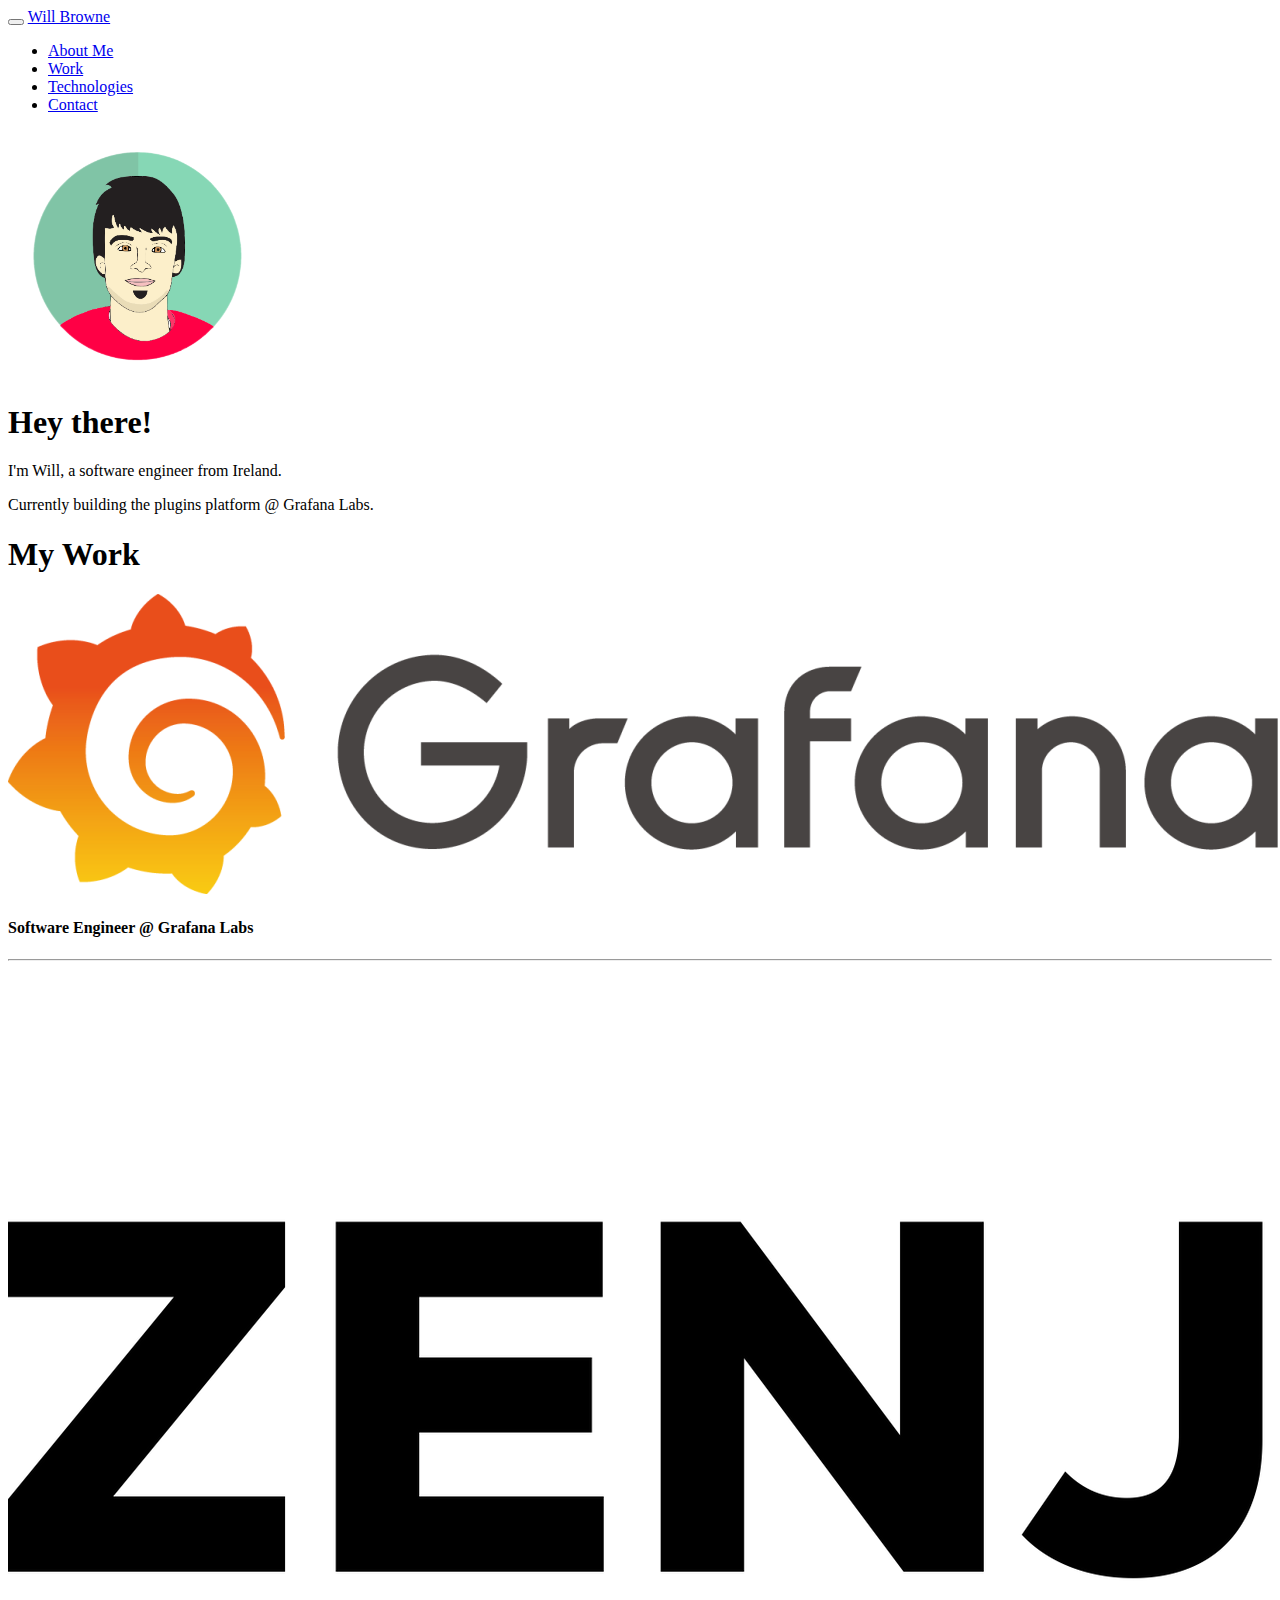
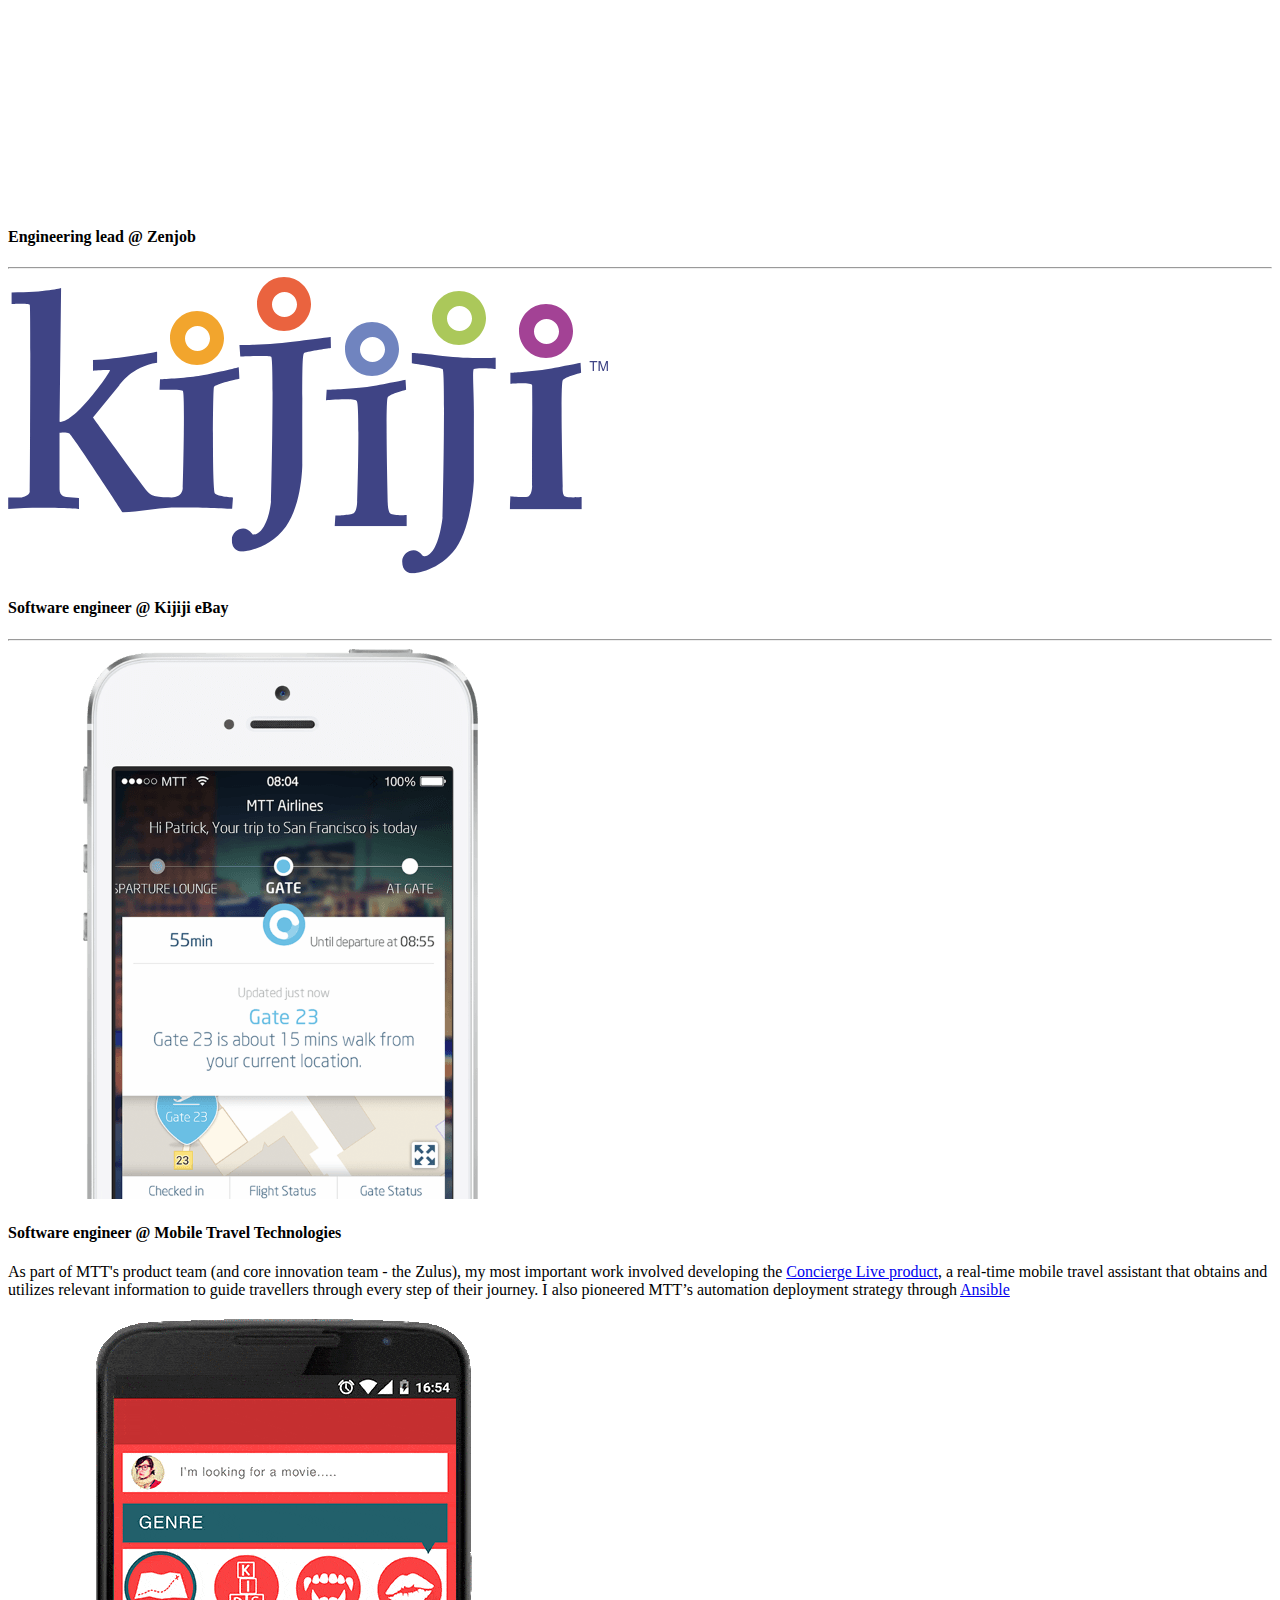
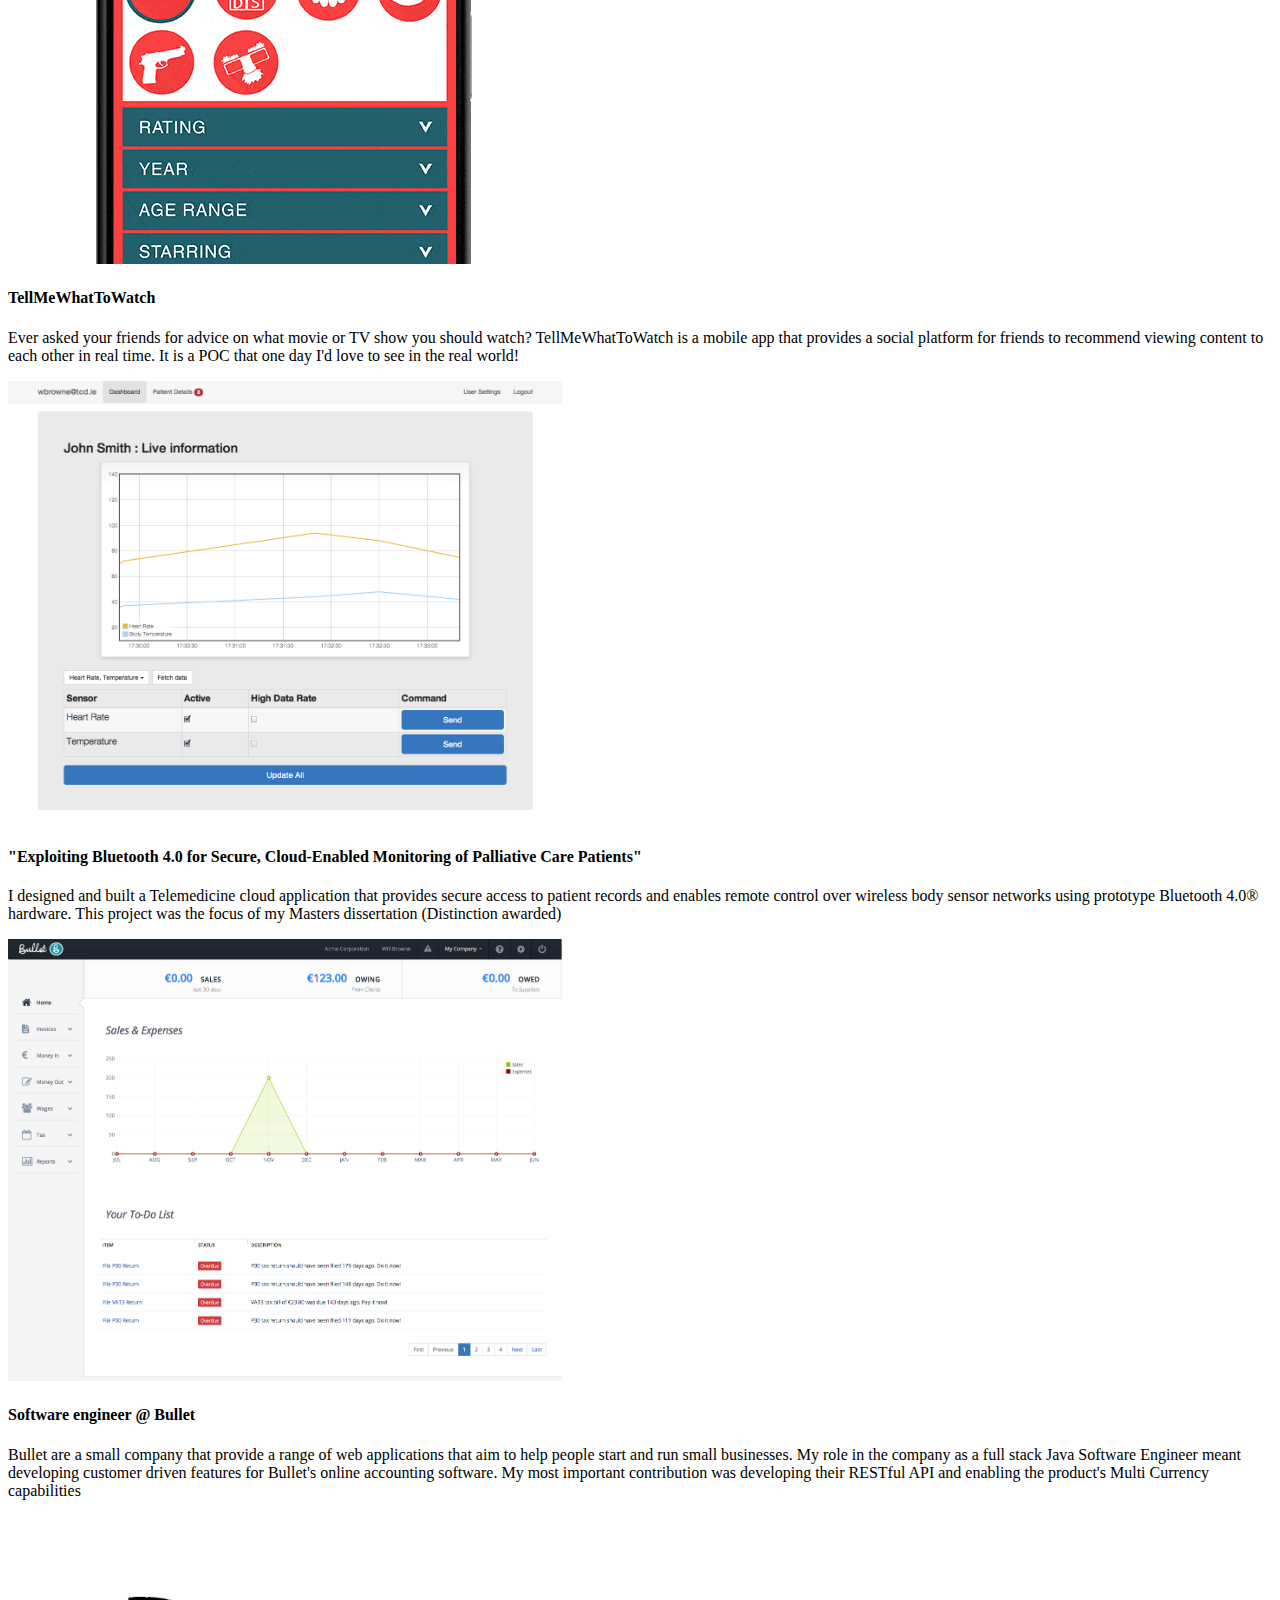
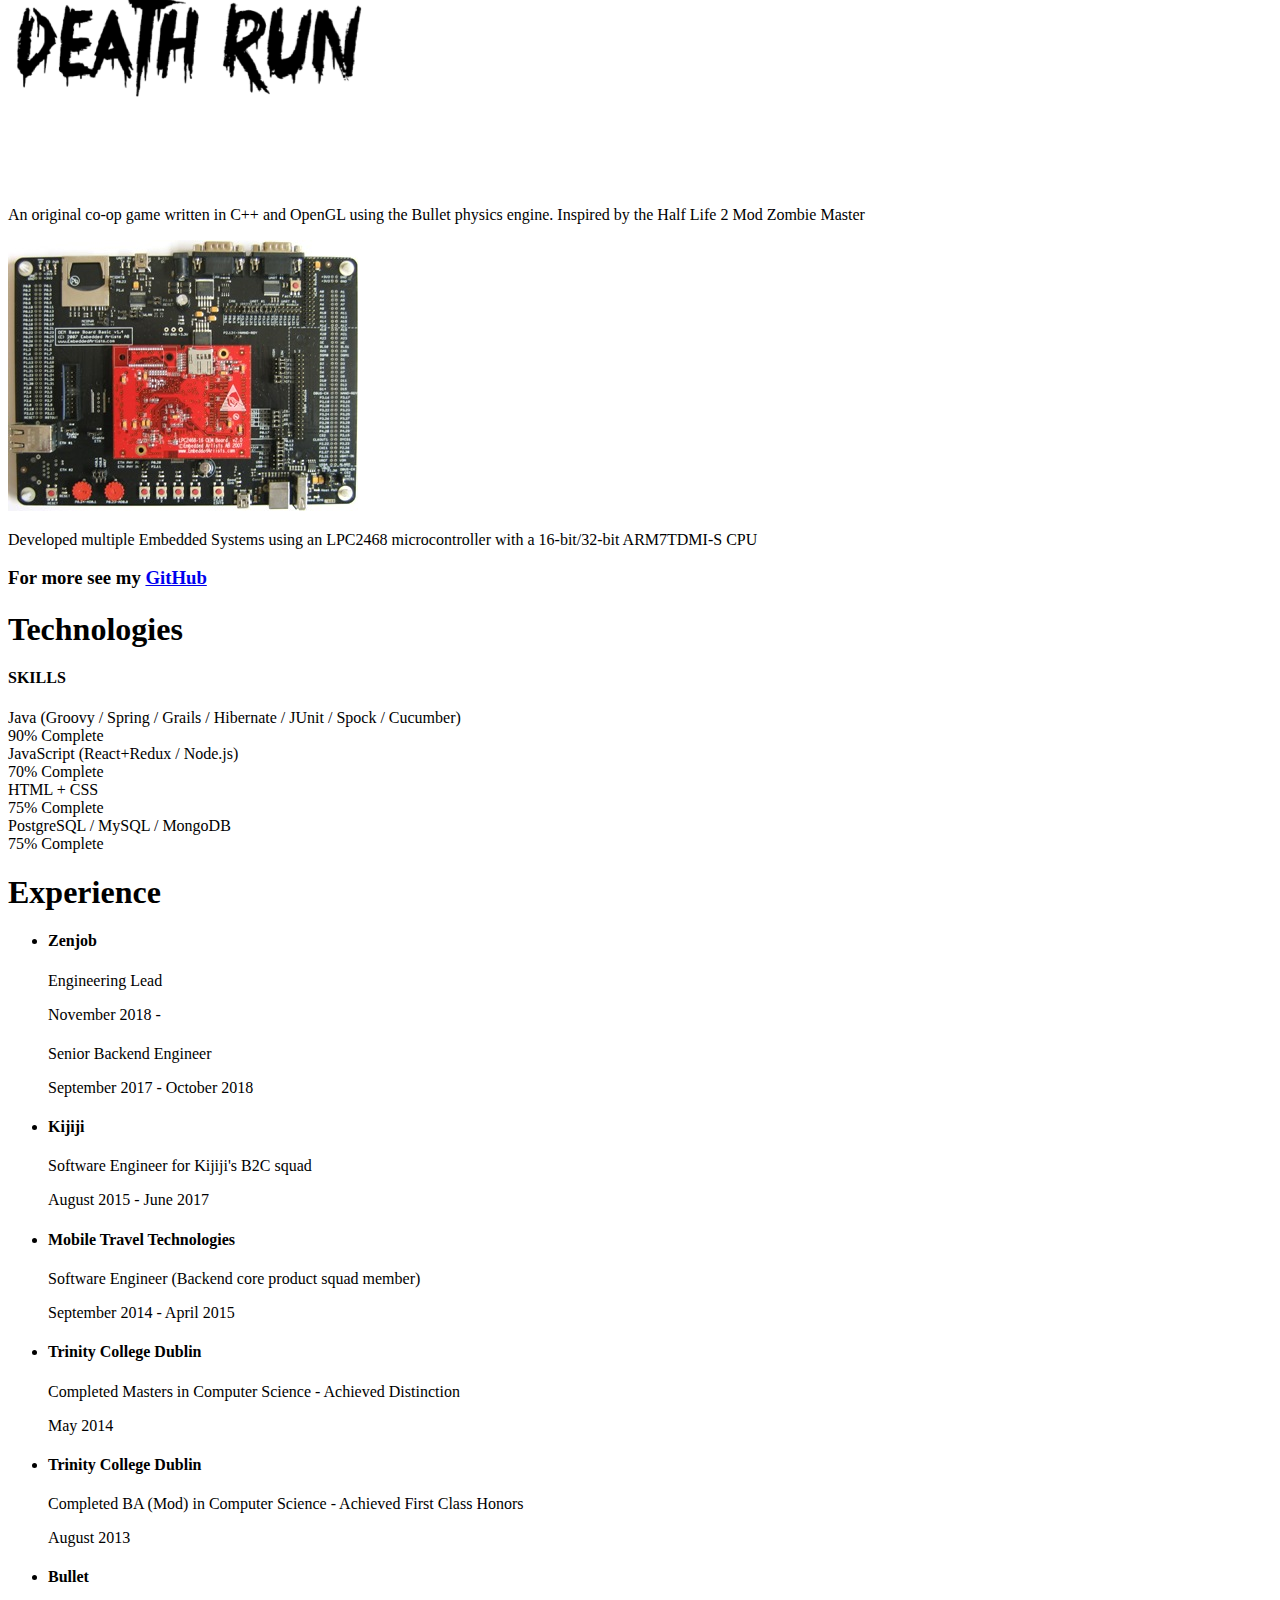
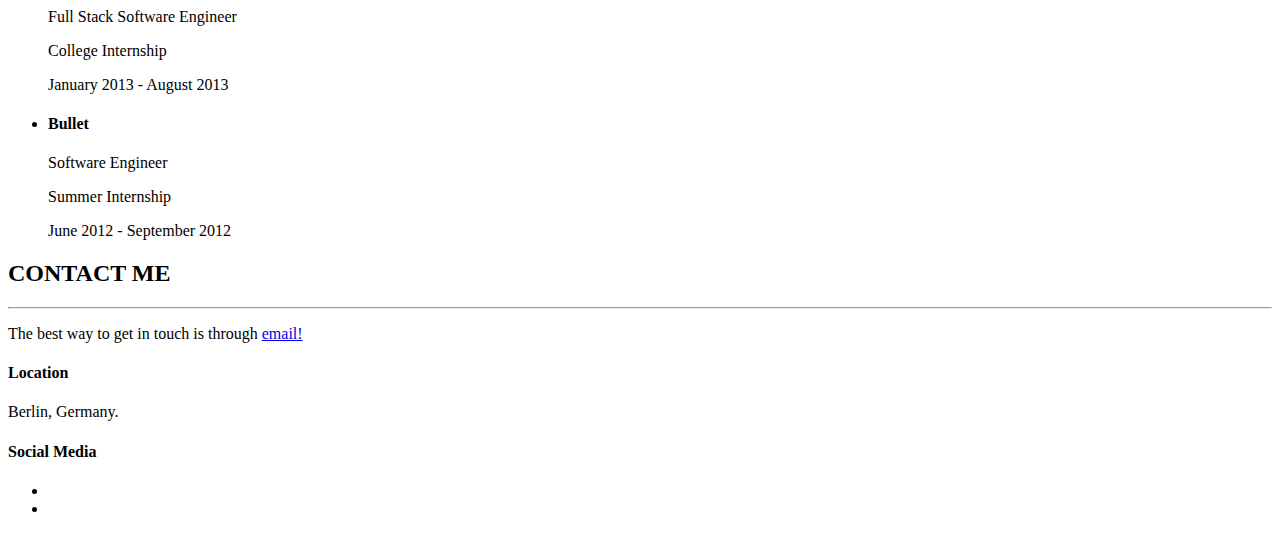
==== commit d558f5e1: "Update index.html" ====
--- a/index.html
+++ b/index.html
@@ -64,13 +64,15 @@
         <div class="row mt centered">
             <div class="col-lg-6 col-lg-offset-3">
                 <a class="zoom green" href="https://grafana.com/">
-                    <img class="img-responsive" src="https://2023.allthingsopen.org/wp-content/uploads/2023/05/Bronze_Grafana_Labs-1.jpg" alt="grafana"/>
+                    <img class="img-responsive" src="assets/img/grafana.png" alt="grafana"/>
                 </a>
                 <div>
                     <h4>Software Engineer @ Grafana Labs</h4>
                 </div>
             </div>
         </div>
+
+        <hr />
         
         <div class="row mt centered">
             <div class="col-lg-6 col-lg-offset-3">
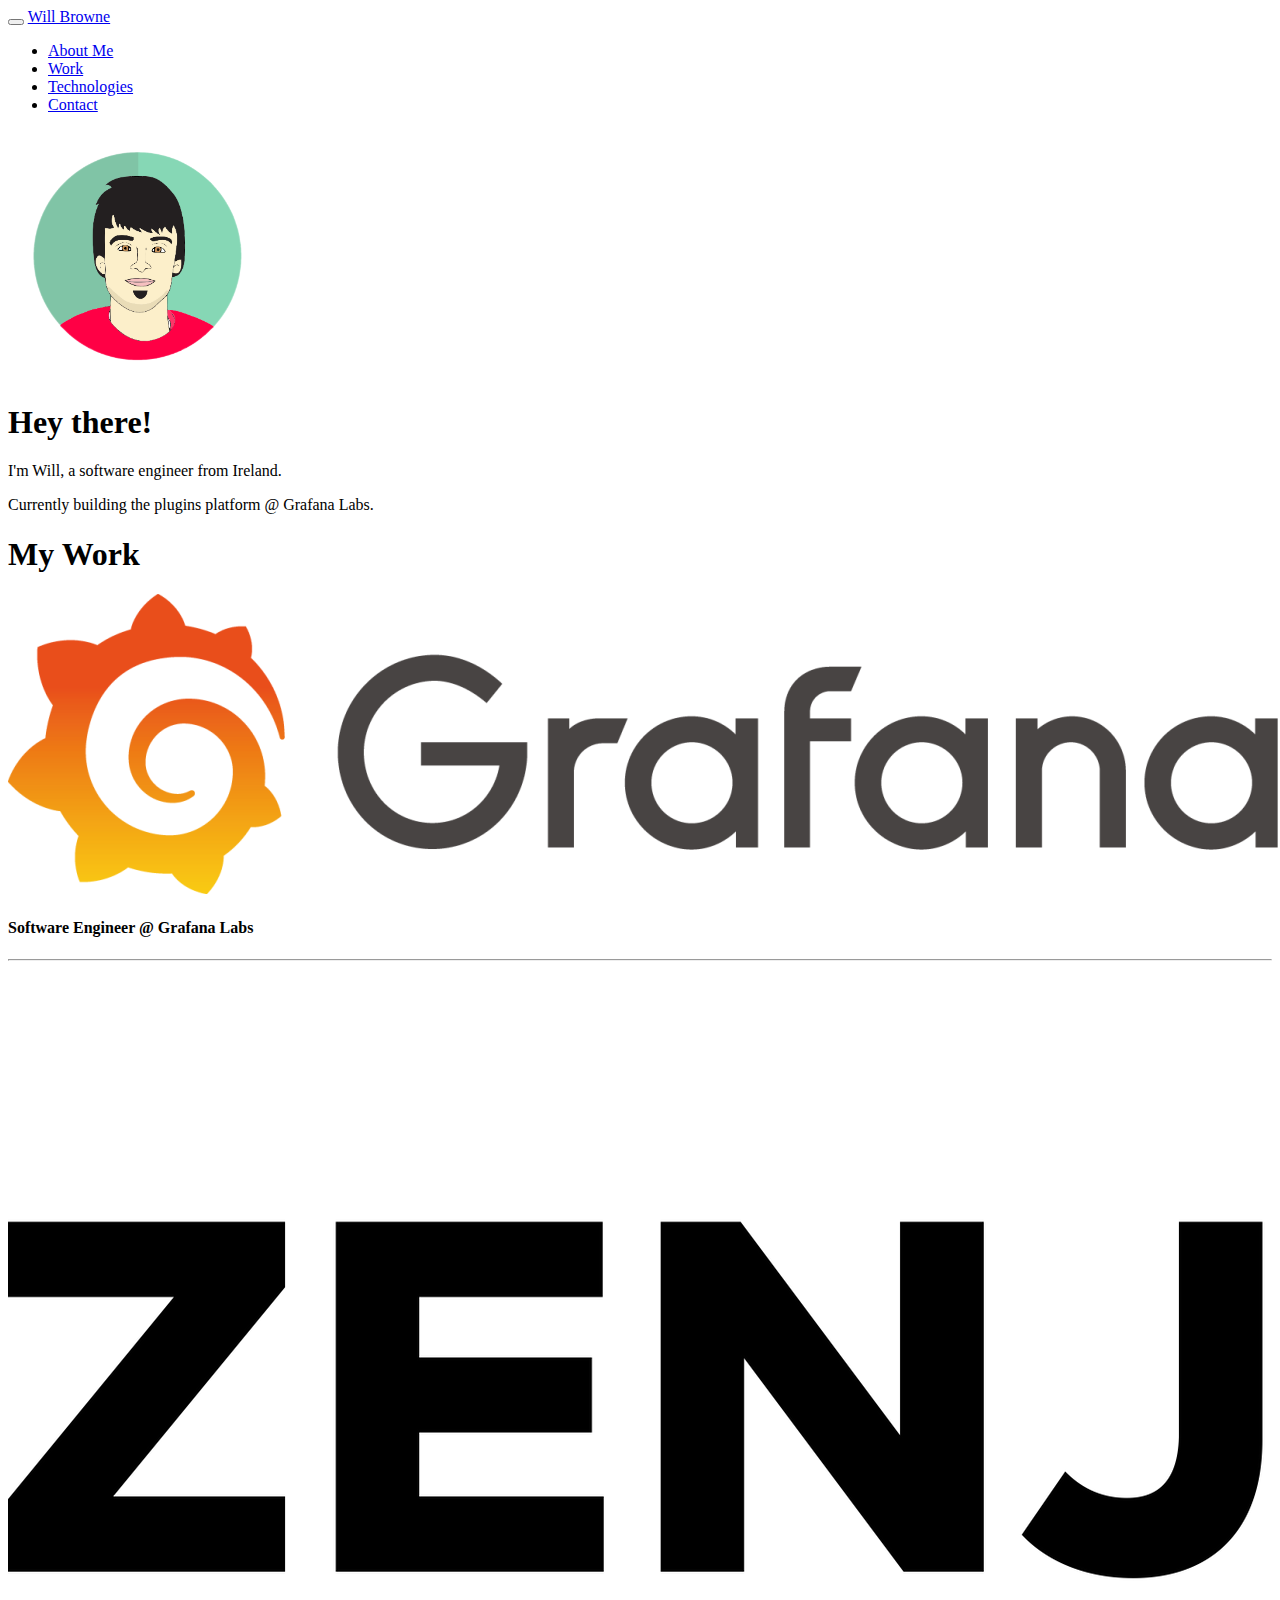
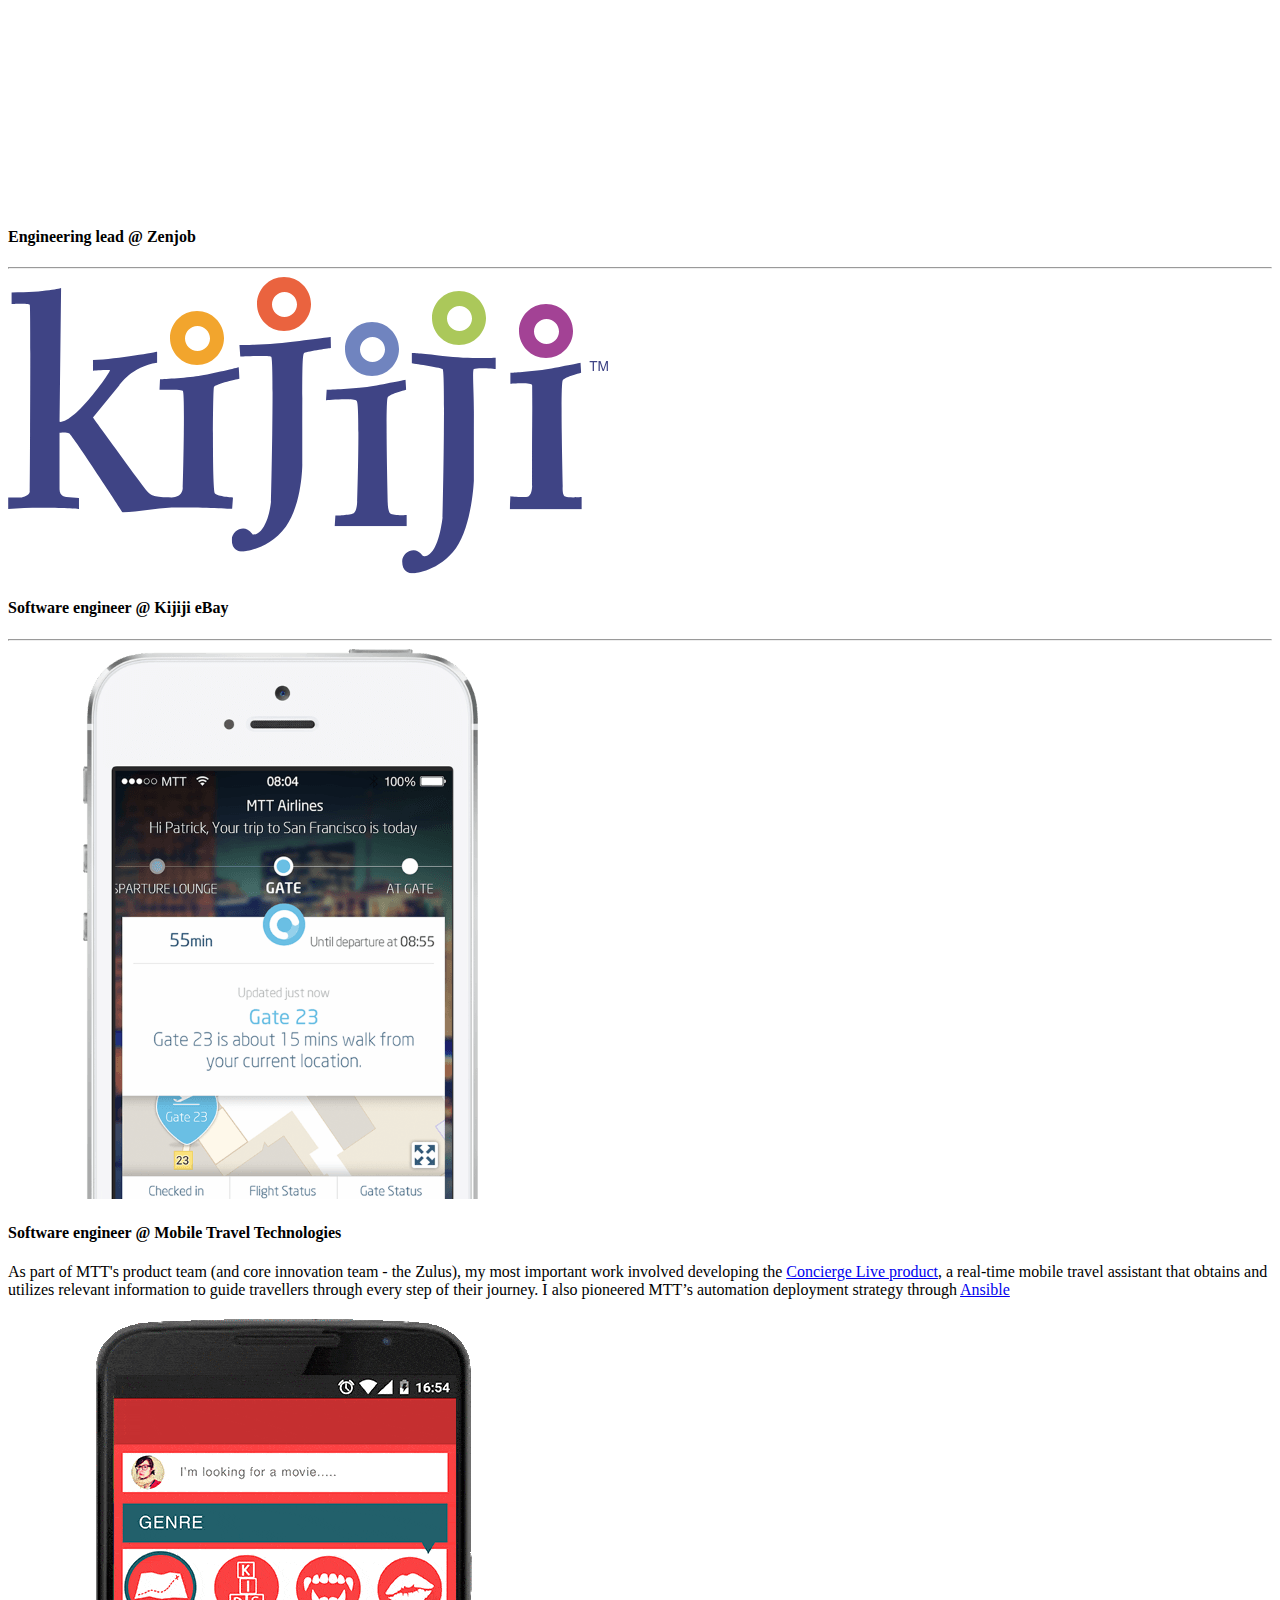
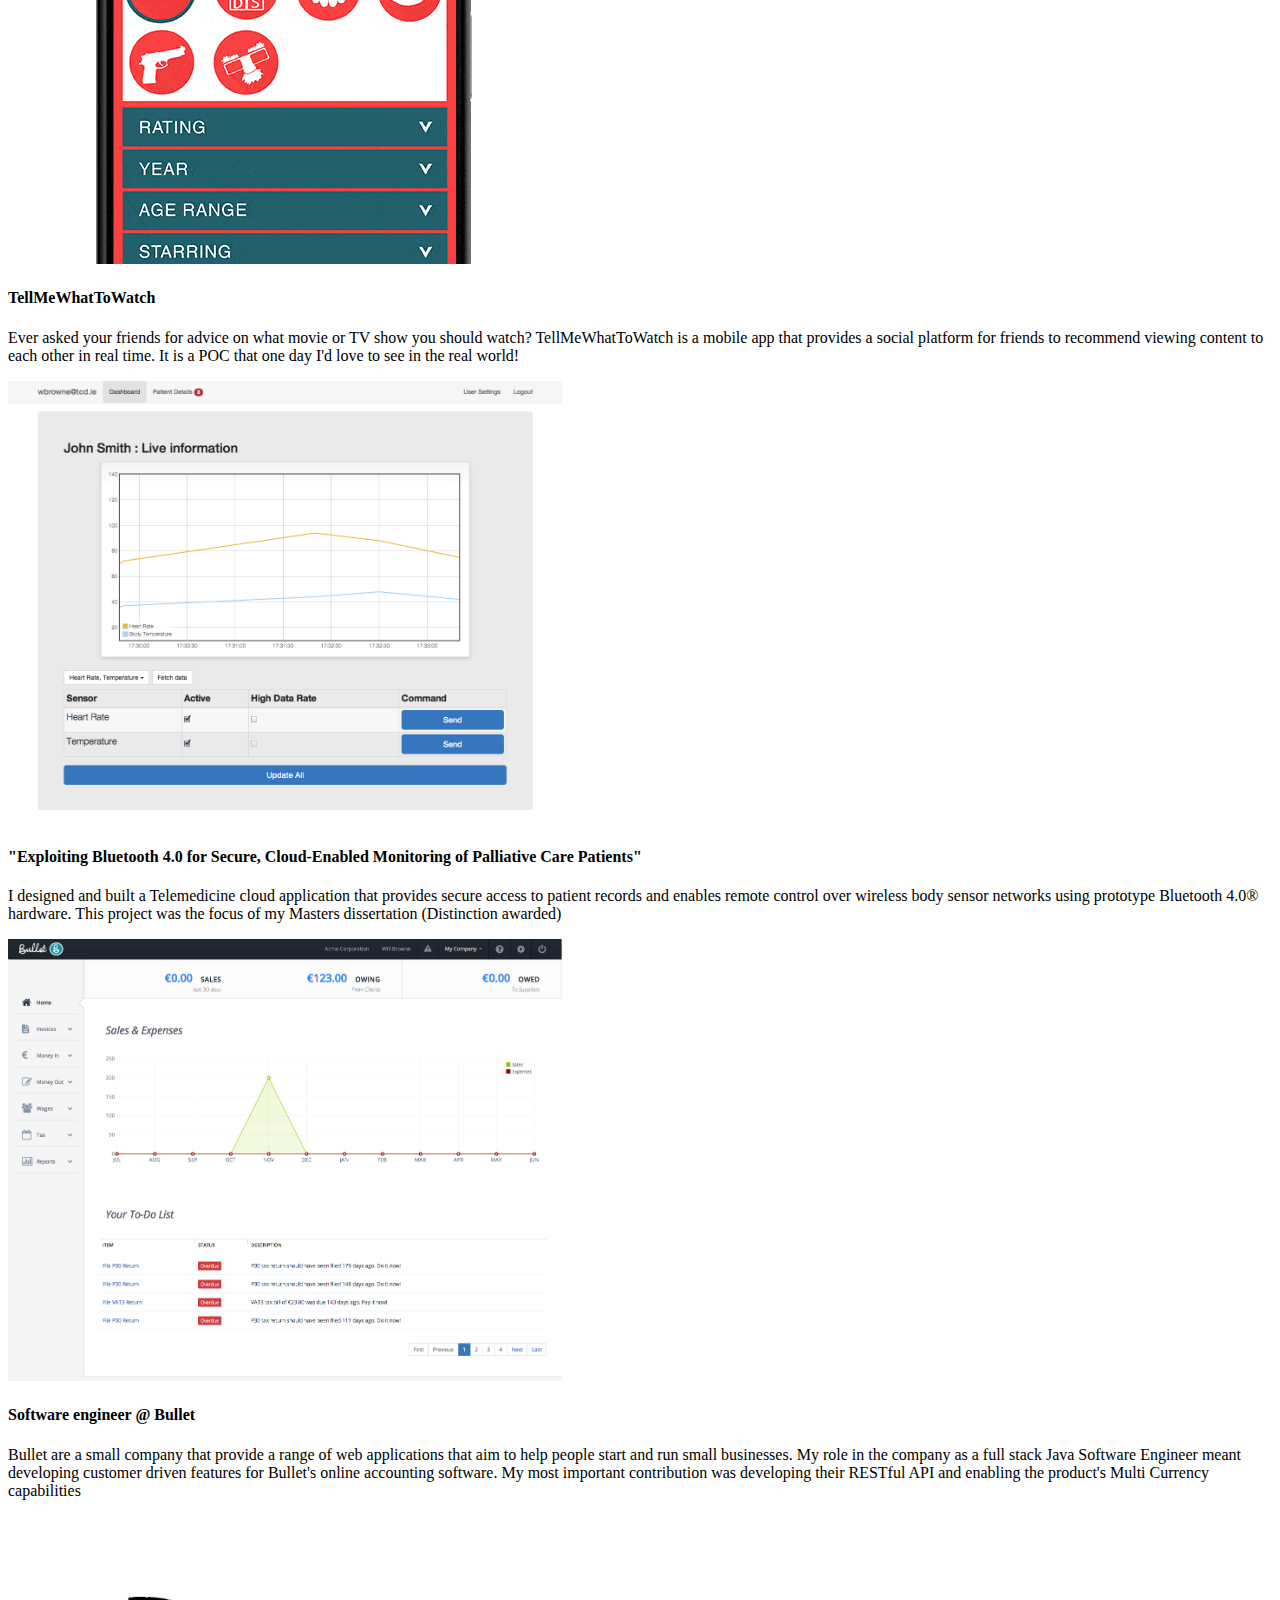
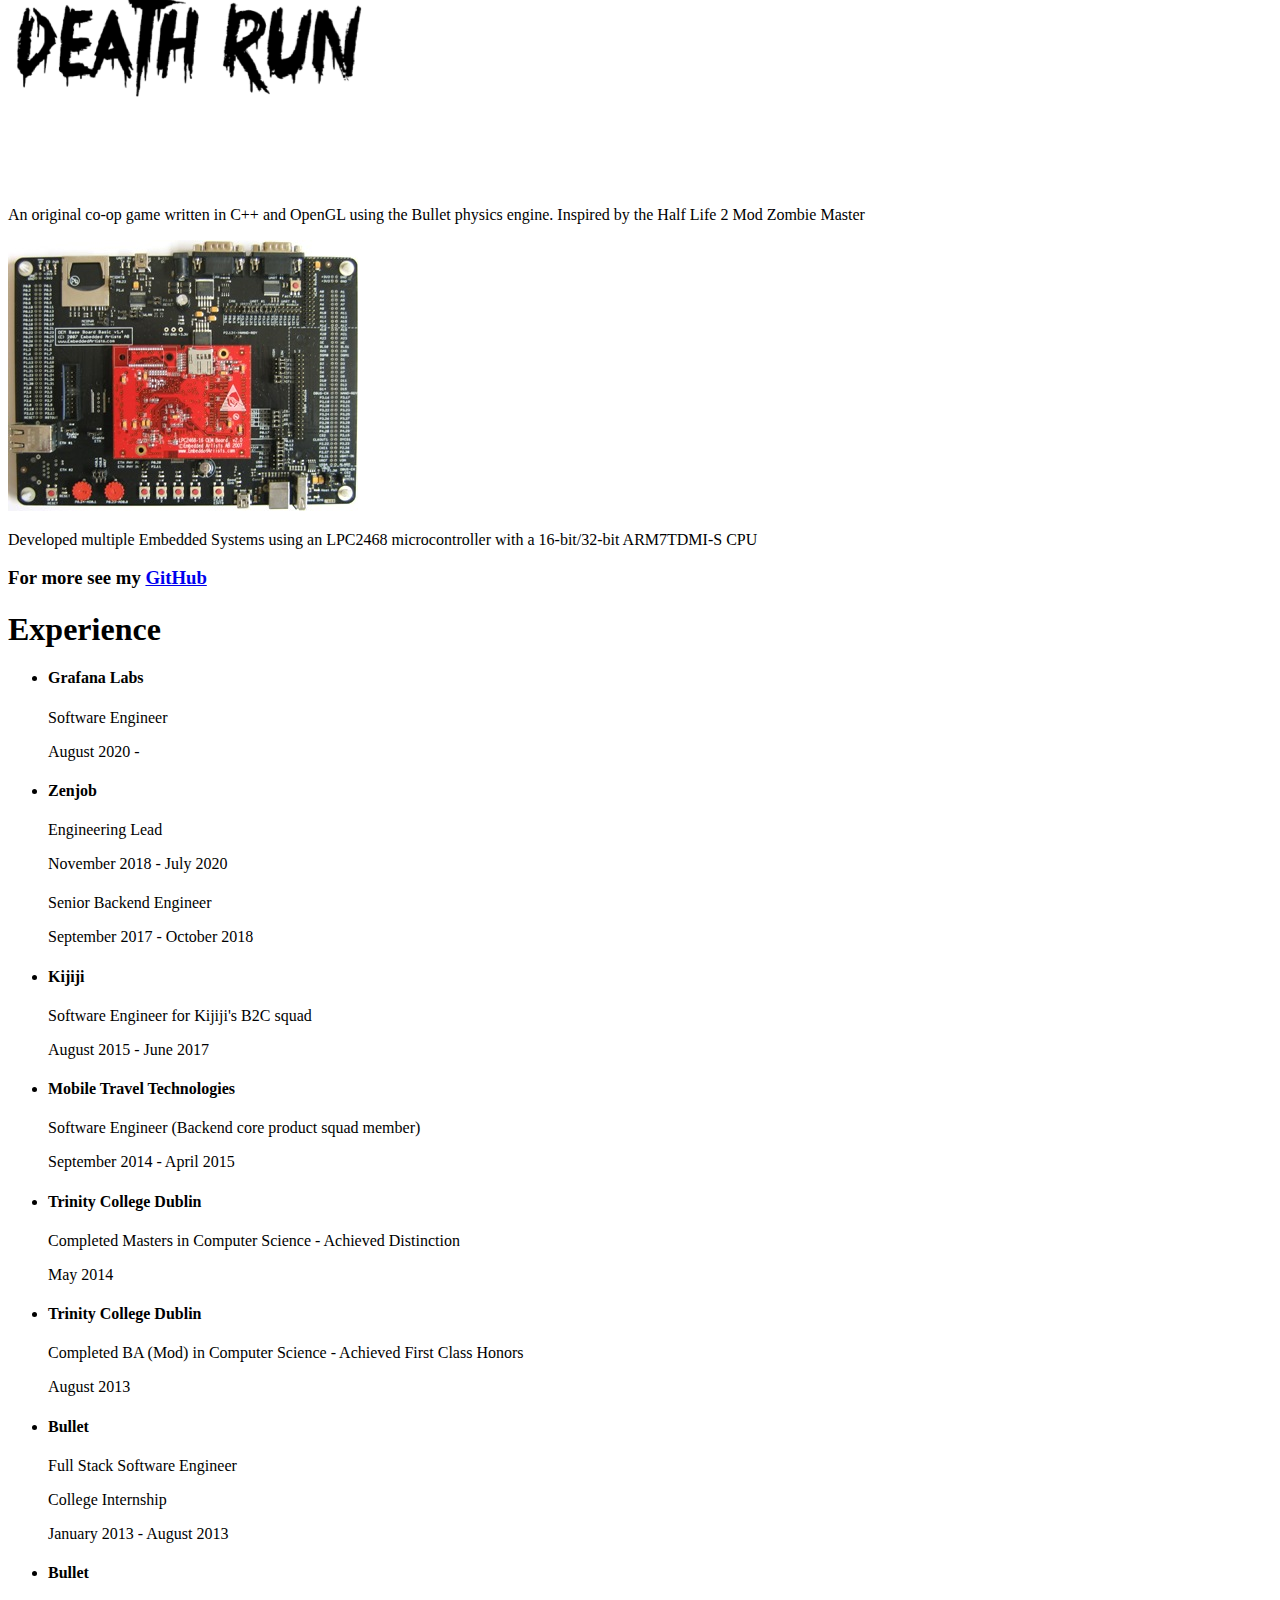
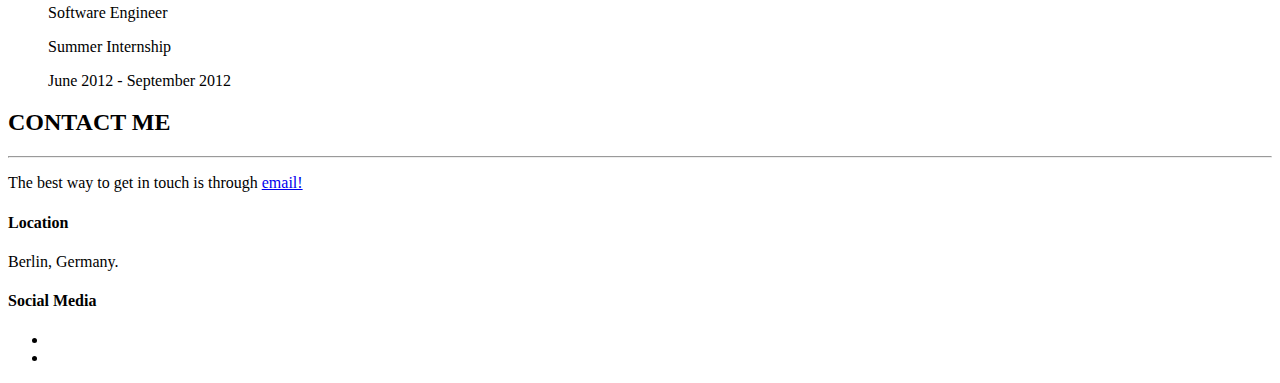
==== commit 43619506: "Tidy up" ====
--- a/index.html
+++ b/index.html
@@ -62,7 +62,7 @@
         </div>
 
         <div class="row mt centered">
-            <div class="col-lg-6 col-lg-offset-3">
+            <div class="col-lg-8 col-lg-offset-2">
                 <a class="zoom green" href="https://grafana.com/">
                     <img class="img-responsive" src="assets/img/grafana.png" alt="grafana"/>
                 </a>
@@ -196,56 +196,24 @@
     </div>
 </div>
 
-<div id="technologies">
-    <div class="container">
-        <div class="page-header">
-            <h1>Technologies</h1>
-        </div>
-        <div class="row mt">
-            <div class="col-lg-6">
-                <h4>SKILLS</h4>
-                Java (Groovy / Spring / Grails / Hibernate / JUnit / Spock / Cucumber)
-                <div class="progress">
-                    <div class="progress-bar progress-bar-theme" role="progressbar" aria-valuenow="90" aria-valuemin="0"
-                         aria-valuemax="100" style="width: 90%;">
-                        <span class="sr-only">90% Complete</span>
-                    </div>
-                </div>
-
-                JavaScript (React+Redux / Node.js)
-                <div class="progress">
-                    <div class="progress-bar progress-bar-theme" role="progressbar" aria-valuenow="70" aria-valuemin="0"
-                         aria-valuemax="100" style="width: 70%;">
-                        <span class="sr-only">70% Complete</span>
-                    </div>
-                </div>
-
-                HTML + CSS
-                <div class="progress">
-                    <div class="progress-bar progress-bar-theme" role="progressbar" aria-valuenow="75" aria-valuemin="0"
-                         aria-valuemax="100" style="width: 75%;">
-                        <span class="sr-only">75% Complete</span>
-                    </div>
-                </div>
-
-                PostgreSQL / MySQL / MongoDB
-                <div class="progress">
-                    <div class="progress-bar progress-bar-theme" role="progressbar" aria-valuenow="75" aria-valuemin="0"
-                         aria-valuemax="100" style="width: 75%;">
-                        <span class="sr-only">75% Complete</span>
-                    </div>
-                </div>
-
-            </div>
-        </div>
-    </div>
-</div>
-
 <div class="container">
     <div class="page-header">
         <h1 id="timeline">Experience</h1>
     </div>
     <ul class="timeline">
+        <li>
+            <div class="timeline-badge success"><i class="glyphicon glyphicon-ok"></i></div>
+            <div class="timeline-panel">
+                <div class="timeline-heading">
+                    <h4 class="timeline-title">Grafana Labs</h4>
+
+                    <p>Software Engineer</p>
+                </div>
+                <div class="timeline-body">
+                    <p class="green">August 2020 -</p>
+                </div>
+            </div>
+        </li>
         <li class="timeline-inverted">
             <div class="timeline-badge warning"><i class="glyphicon glyphicon-ok"></i></div>
             <div class="timeline-panel">
@@ -255,7 +223,7 @@
                     <p>Engineering Lead</p>
                 </div>
                 <div class="timeline-body">
-                    <p class="green">November 2018 -</p>
+                    <p class="green">November 2018 - July 2020</p>
                 </div>
                 <div class="timeline-heading">
                     <h4 class="timeline-title"></h4>
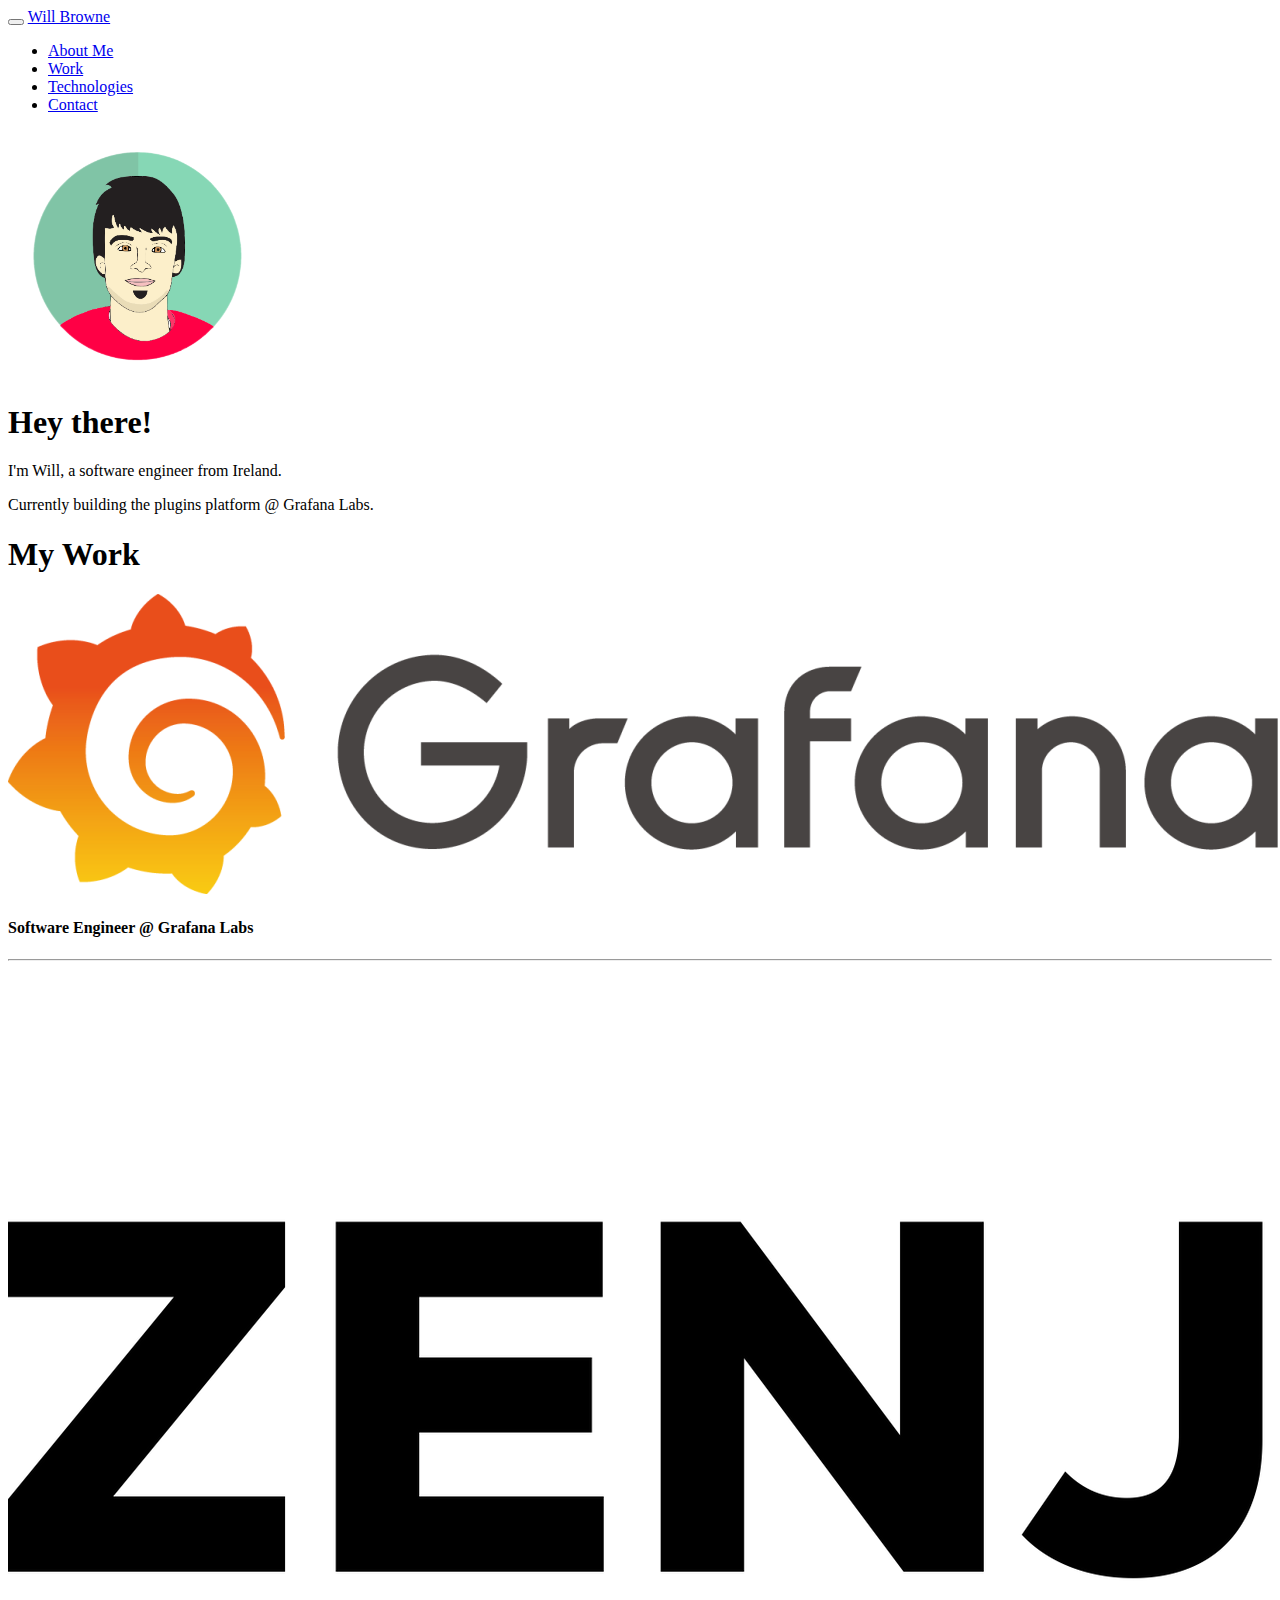
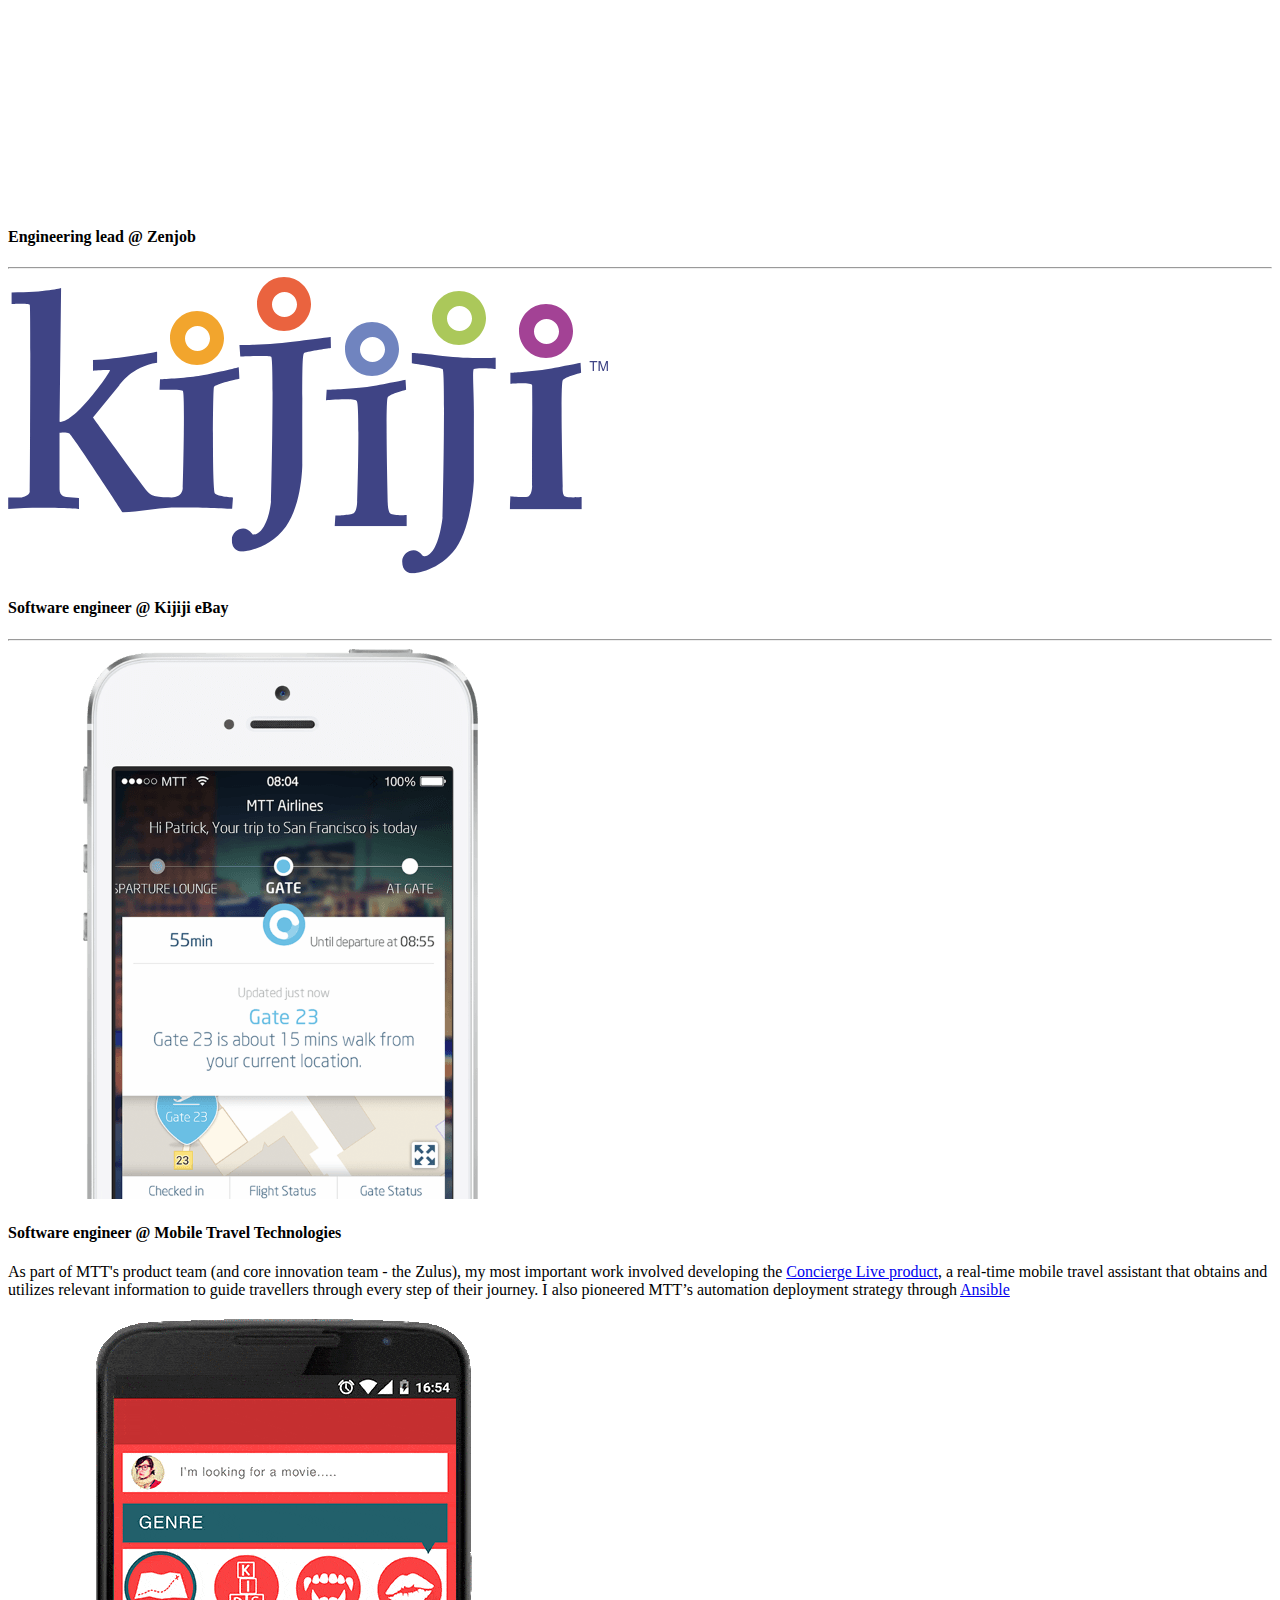
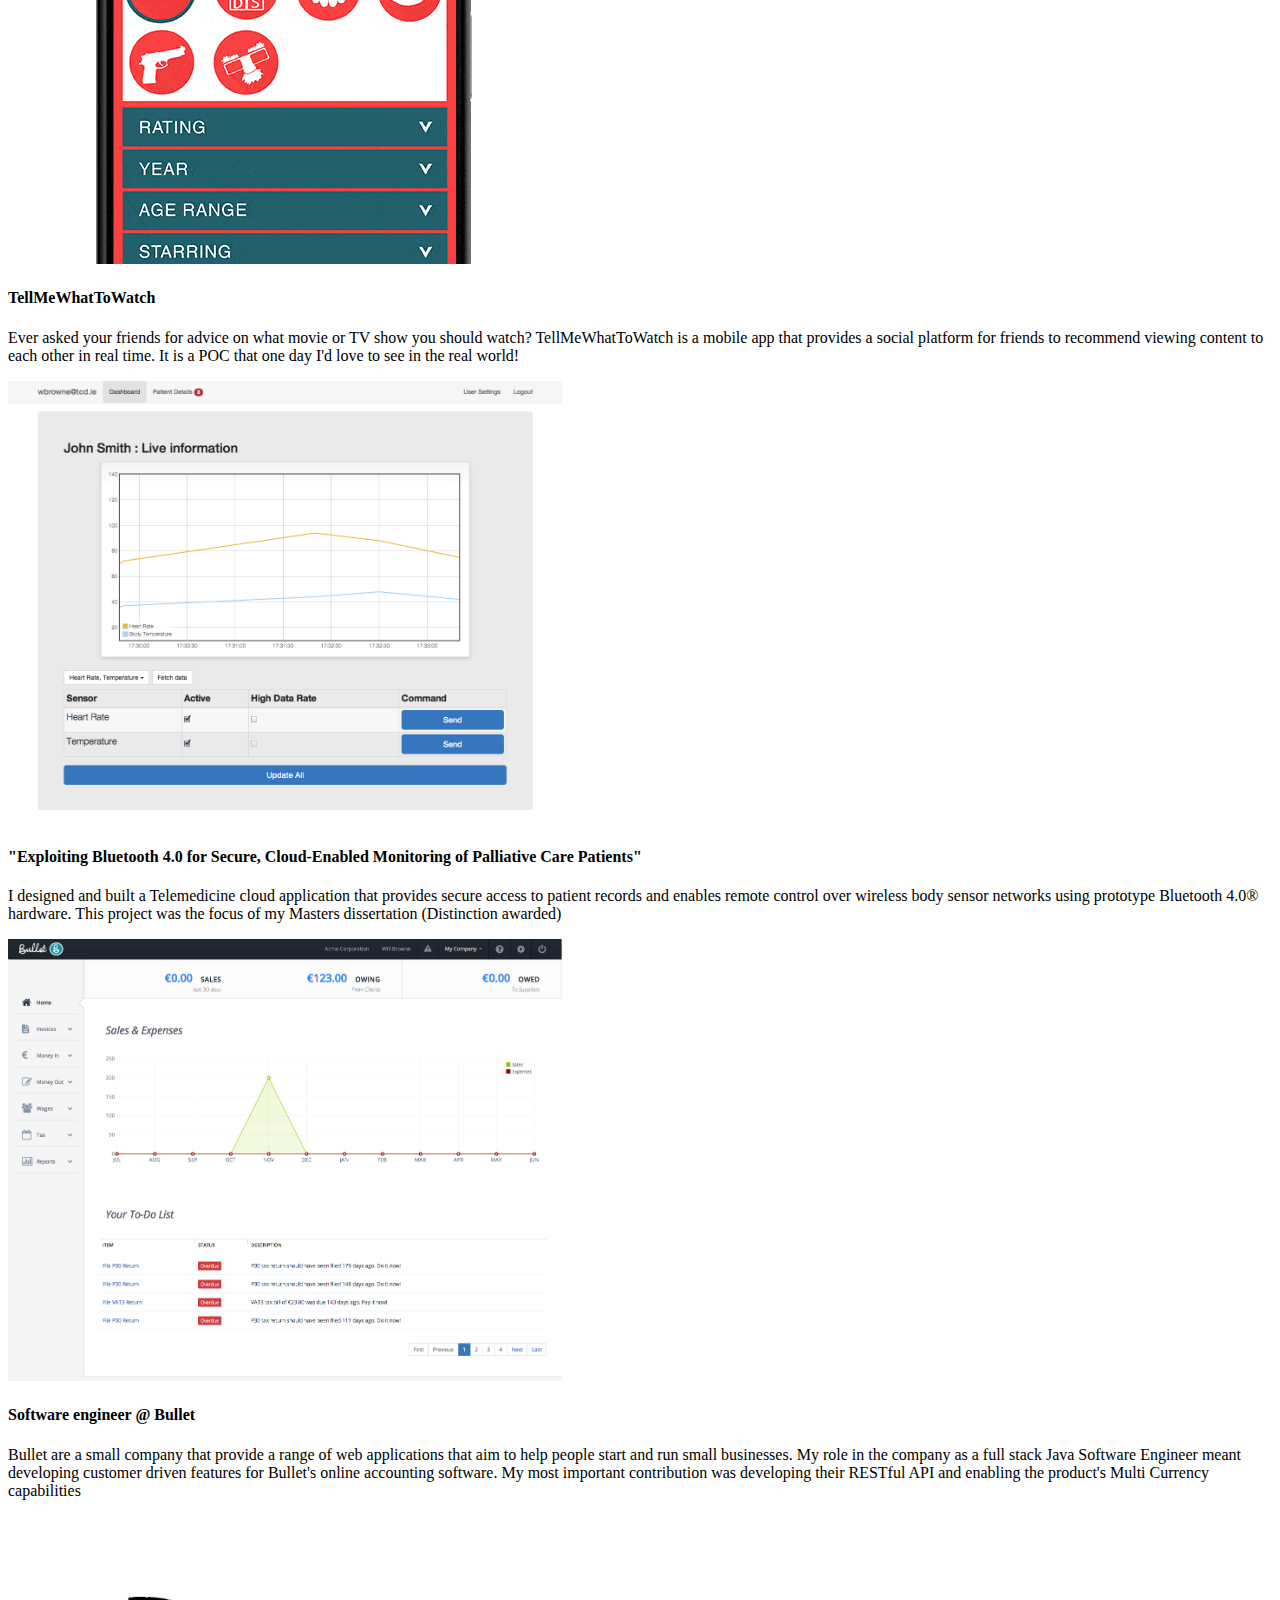
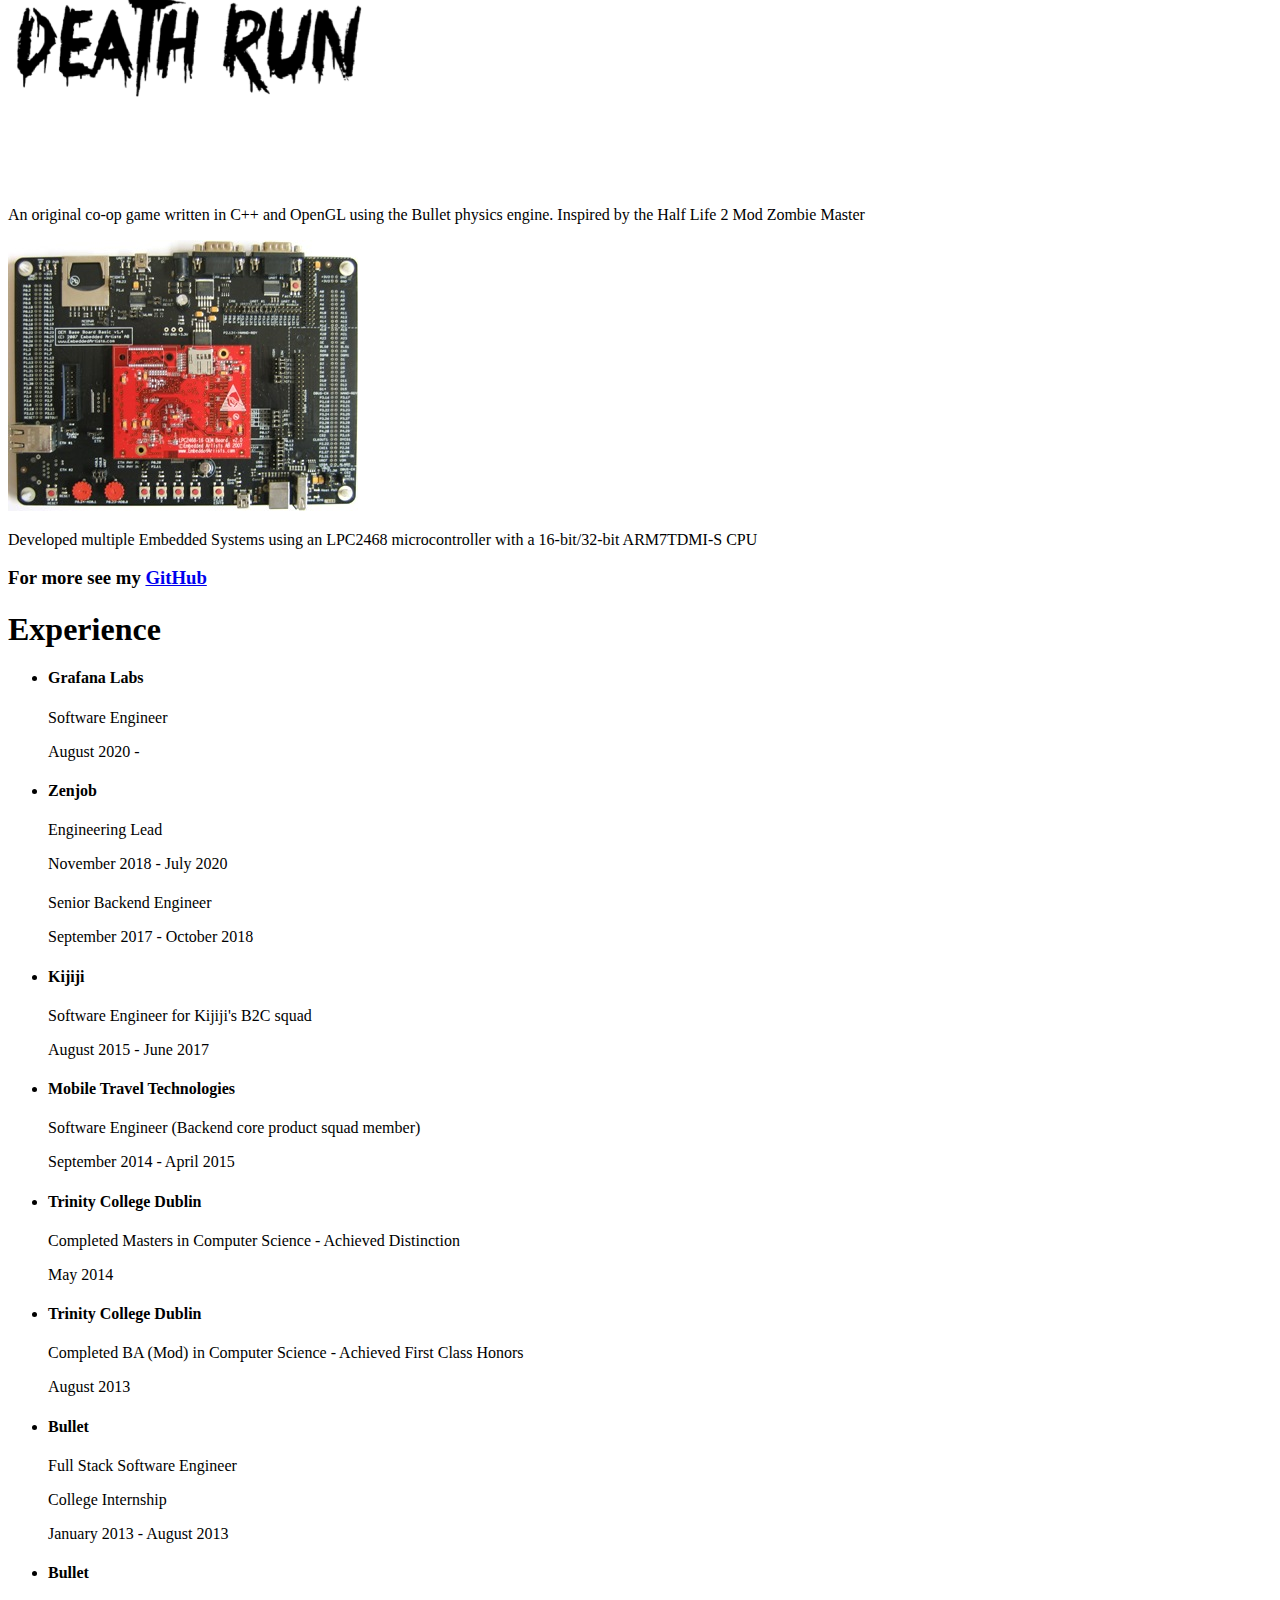
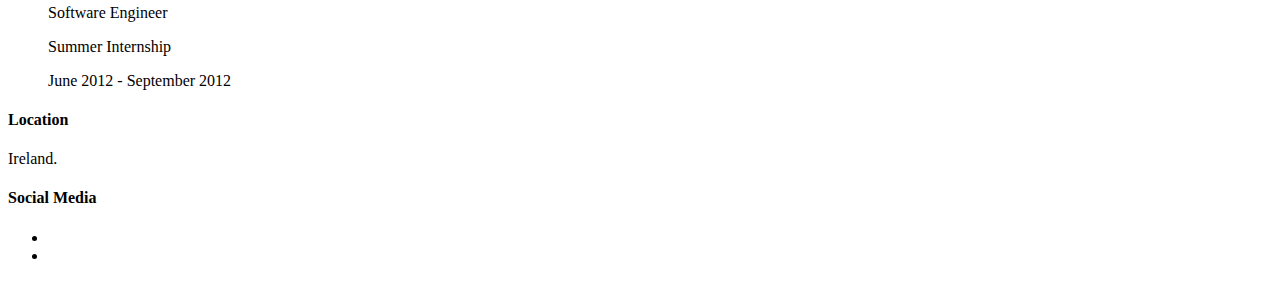
==== commit b410420c: "Remove contact section" ====
--- a/index.html
+++ b/index.html
@@ -320,26 +320,13 @@
     </ul>
 </div>
 
-<div id="contact">
-    <div class="container pt">
-        <div class="row mt">
-            <div class="col-lg-6 col-lg-offset-3 centered">
-                <h2>CONTACT ME</h2>
-                <hr>
-                <p>The best way to get in touch is through <a
-                        href="mailto:wbrowne@tcd.ie?Subject=Hello!">email!</a></p>
-            </div>
-        </div>
-    </div>
-</div>
-
 <div id="footer">
     <div class="container">
         <div class="row">
             <div class="col-lg-4">
                 <h4>Location</h4>
                 <p>
-                    Berlin, Germany.
+                    Ireland.
                 </p>
             </div>
 
